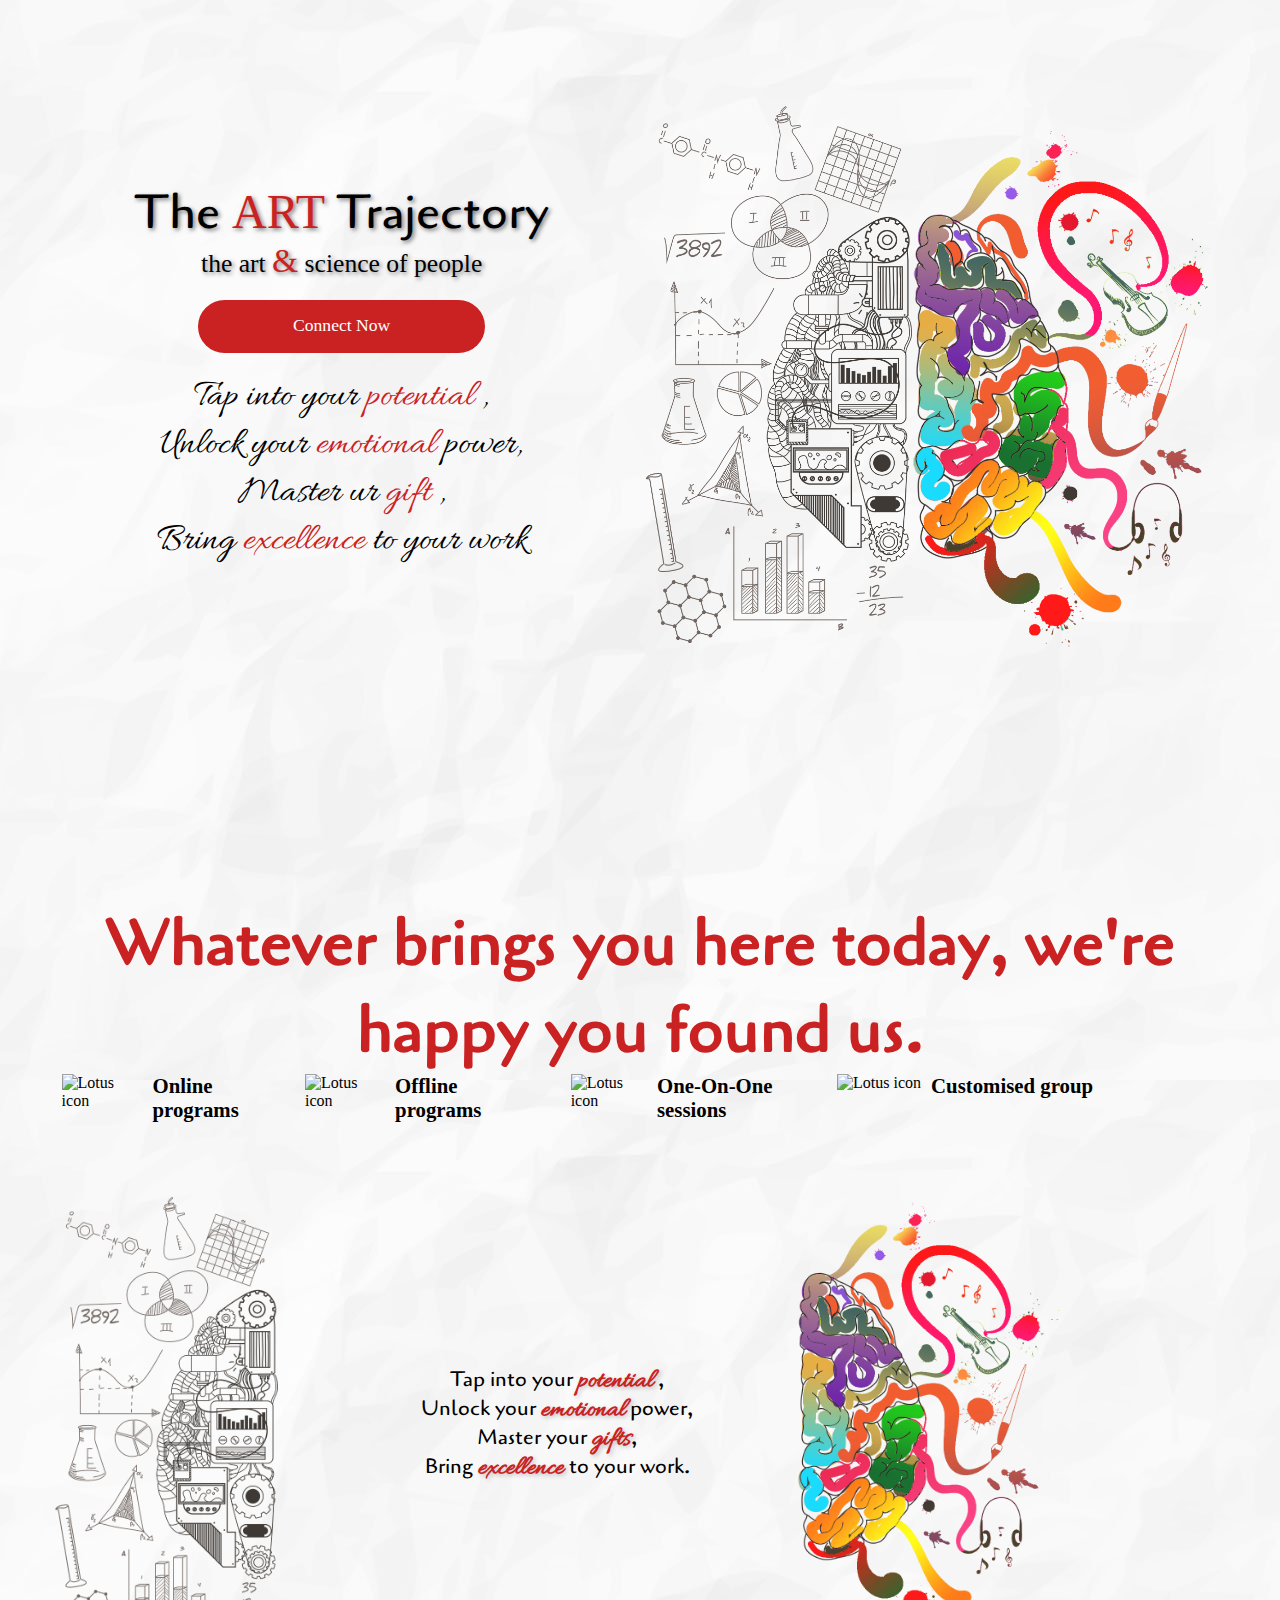
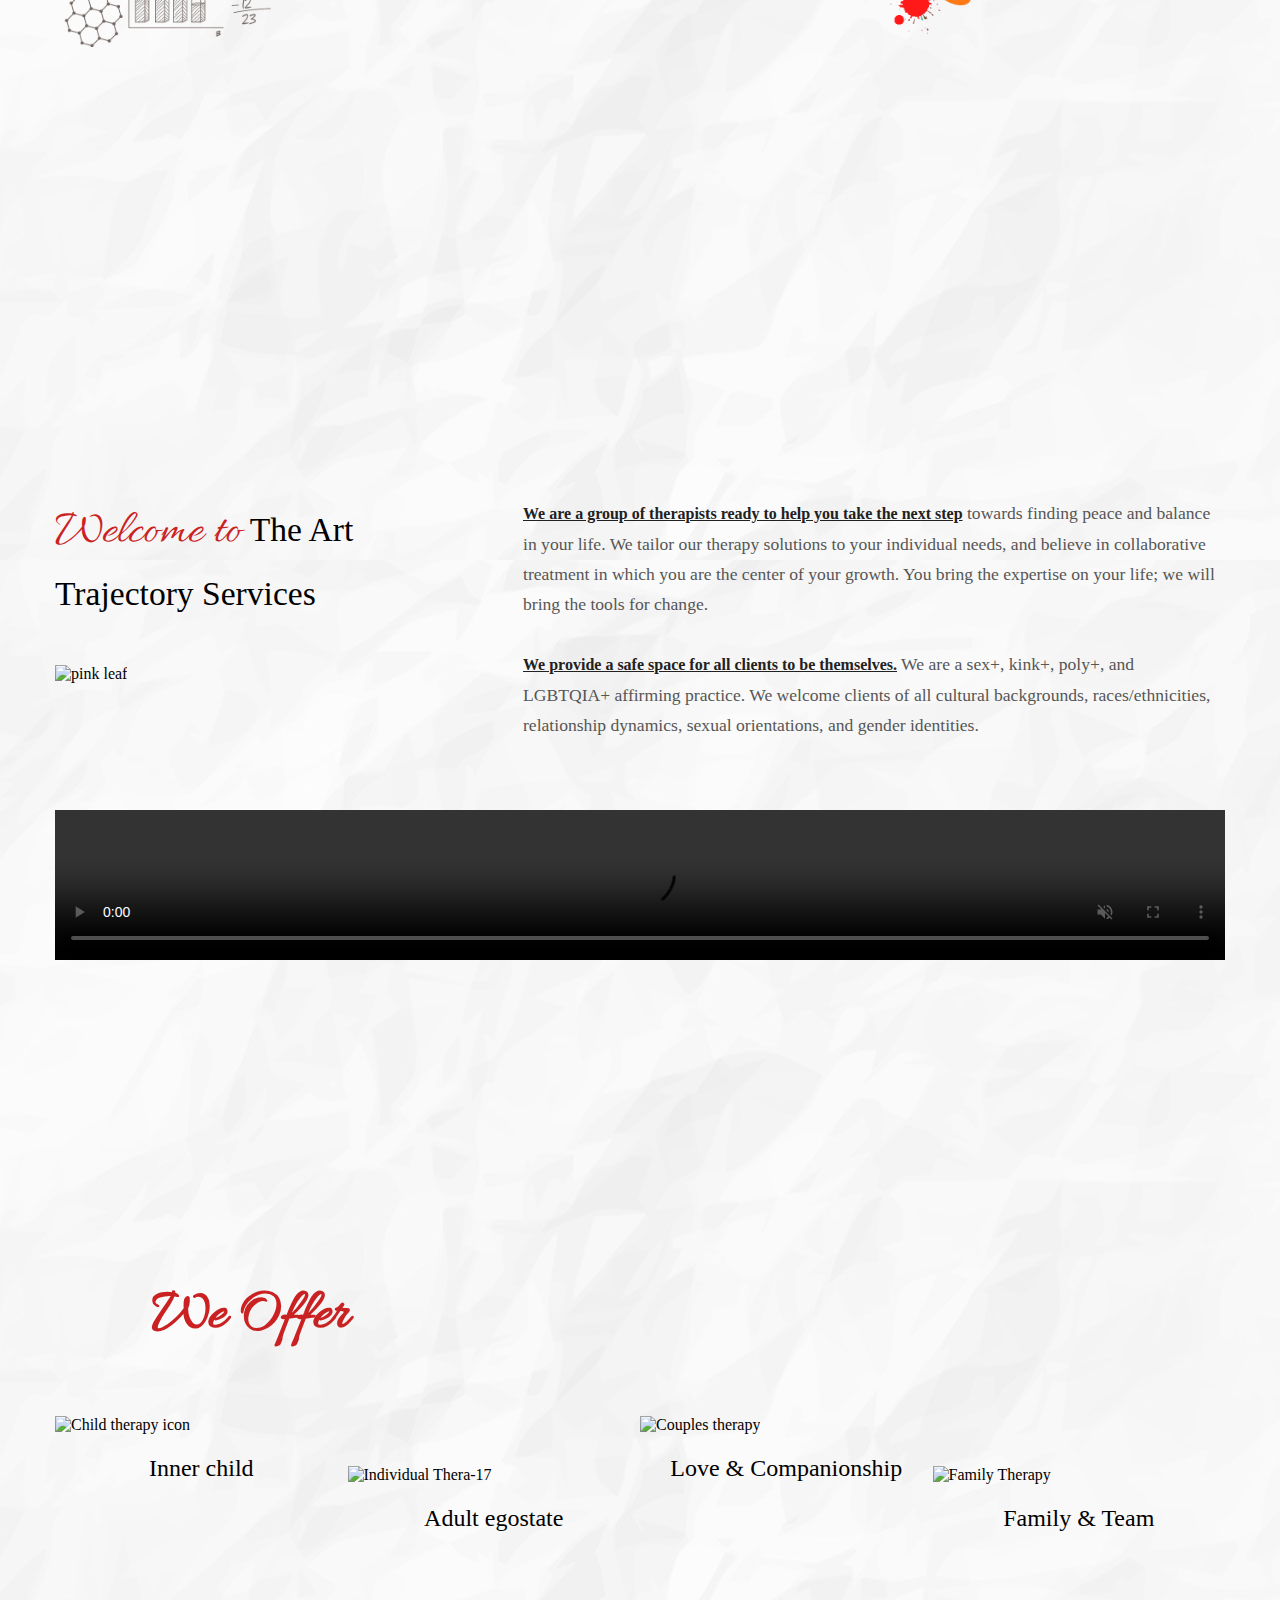
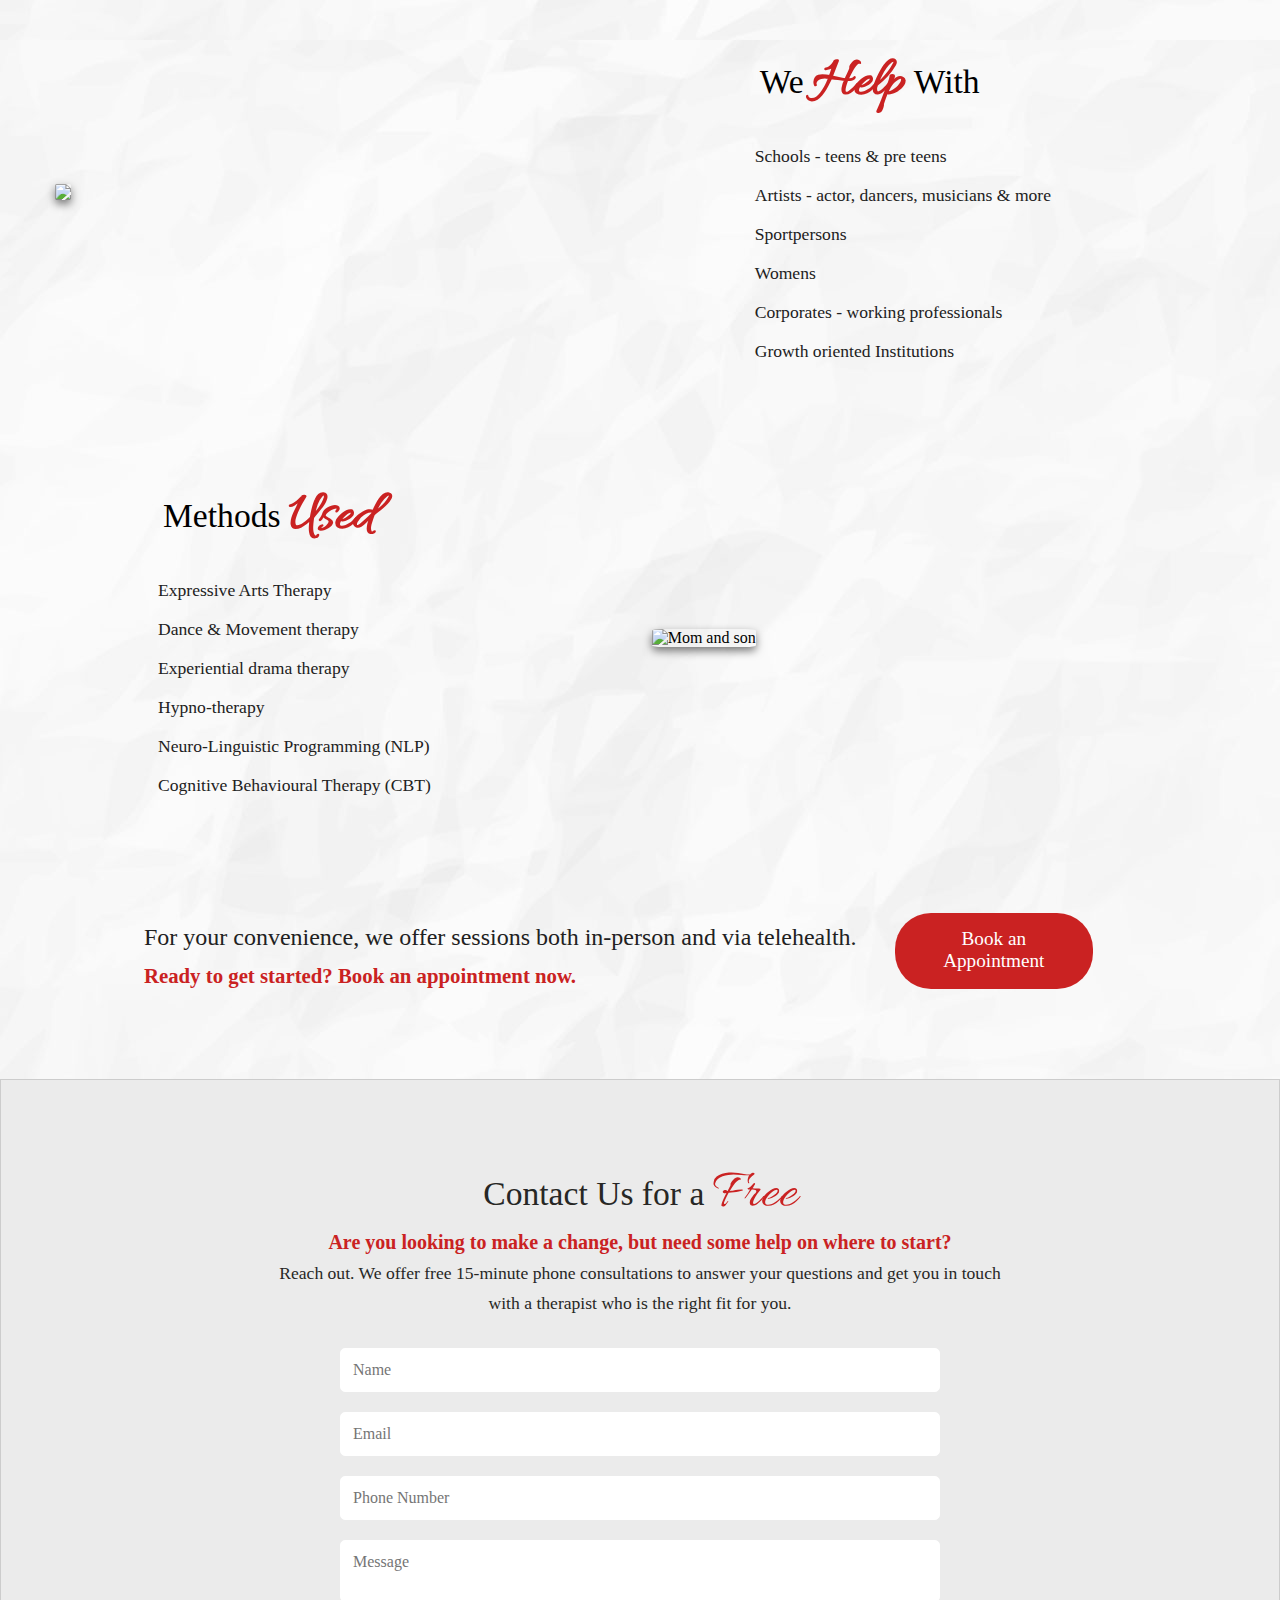
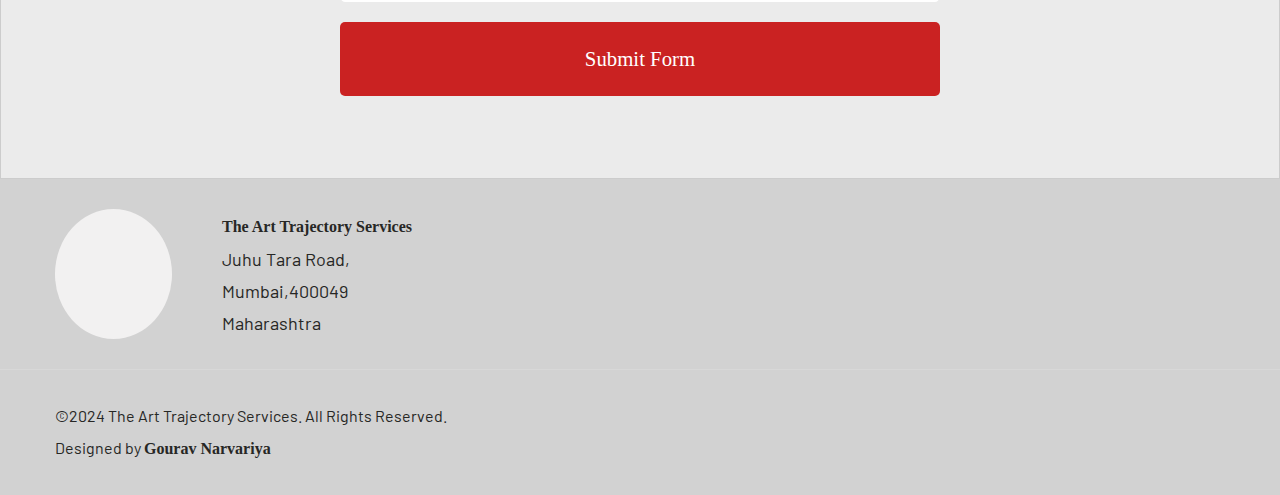
==== Index.html @ 1f8b6a81 "changes of red font in both lines" ====
<!DOCTYPE html>
<html lang="en">
<head>
    <meta charset="UTF-8">
    <meta name="viewport" content="width=device-width, initial-scale=1.0">
    <title>The ART Trajectory</title>
    <link
    rel="stylesheet"
    href="https://cdnjs.cloudflare.com/ajax/libs/animate.css/4.1.1/animate.min.css"
  />
    <link rel="preconnect" href="https://fonts.googleapis.com">
<link rel="preconnect" href="https://fonts.gstatic.com" crossorigin>
<link rel="preconnect" href="https://fonts.googleapis.com">
<link rel="preconnect" href="https://fonts.gstatic.com" crossorigin>
<link rel="stylesheet" href="https://cdnjs.cloudflare.com/ajax/libs/font-awesome/6.5.1/css/all.min.css" integrity="sha512-DTOQO9RWCH3ppGqcWaEA1BIZOC6xxalwEsw9c2QQeAIftl+Vegovlnee1c9QX4TctnWMn13TZye+giMm8e2LwA==" crossorigin="anonymous" referrerpolicy="no-referrer" />
<link href="https://fonts.googleapis.com/css2?family=Barlow:wght@100;200;300;400;500;600;700;800;900&display=swap" rel="stylesheet">
<link rel="preconnect" href="https://fonts.googleapis.com">
<link rel="preconnect" href="https://fonts.gstatic.com" crossorigin>
<link href="https://fonts.googleapis.com/css2?family=Allura&display=swap" rel="stylesheet">
<link rel="preconnect" href="https://fonts.googleapis.com">
<link rel="preconnect" href="https://fonts.gstatic.com" crossorigin>
<link href="https://fonts.googleapis.com/css2?family=Cagliostro&display=swap" rel="stylesheet">
    <link rel="stylesheet" href="style.css" />
    <link rel="stylesheet" href="responsive.css" />
</head>
<body>
    <header id="home-click" class=" panel banner-section">
        <div class="banner-image">

            <nav class="nav-section animate__animated animate__fadeInDown '4s'">
                <div class="container">
                    <img loading="lazy" src="./Images/The ART Trajectory.png" alt="logo">
                <nav>
                    <a href="#home-click">Home</a>
                    <a href="./MeetTeam.html">Meet the team</a>
                    <a href="./Faq.html">FAQ</a>
                    <a>+33423423423423</a>
                    <a class="client-portal">Client Portal</a>
                    <a href="#contact" class="book-appoinment" >Book an Appointment</a>
                </nav>
                </div>
                
                
                <div class="navbar-btn-flex">
                <div class="toggle-menu">
                    <i class="fa-solid fa-bars"></i>
                  </div>
                  <div class="show-navbar hiddenNavbar">
                    <ul class="show-navbar-ul">
                      <li><a href="#home-click">Home</a></li>
                      <li > <a href="./MeetTeam.html">Meet the team</a></li>
                      <li ><a href="./Faq.html">FAQ</a></li>
                      <li > <a>Client Portal</a>  </li>
                      <li ><a>Book an Appointment</a></li>
                      <li ><a>Contact</a></li>
                    </ul>
                  </div>
                  </div>    
            </nav>
          
            <main class="hero-section container">
                <div class="hero-flex">
                    <div  class="hero-text-div">
                        <h1 class="h1-hero">
                            The
                            <span class="text-span-8">ART </span> Trajectory
                        </h1>
                        <p class="paragraph-1">the art <span class="text-p-1">&</span> science of people </p>
                            <div class="connect-text-flex">
                                <div class="connect-div">
                                    <button class="scroll-btn" onclick="scrollToSection('section1')">Connect Now</button>
                                </div>
                                <div class="potential-div animate__animated  " >
                                    <p>Tap into your <span class="text-span-20"> potential</span> ,
                                        <br>
                                        Unlock your <span class="text-span-20"> emotional</span>  power,
                                        <br>
                                        Master ur <span class="text-span-20"> gift</span> ,
                                        <br>
                                        Bring <span class="text-span-20"> excellence</span> to your work</p>
                                </div>

                            
                            </div>
                       
                    </div>
                    <div  class="hero-img-wrapper pulse-element animate__animated animate__pulse">
                        <img loading="lazy" src="./Images/brain no bg.png" alt="Meditating Woman" class="image-19"/>
                    </div>
                    <div class="connect-text-flex-1">
                        <div class="connect-div">
                            <button class="scroll-btn" onclick="scrollToSection('section1')">Connect Now</button>
                        </div>
                        <div class="potential-div animate__animated animate__zoomIn animate__delay-1s" >
                            <h1>We help you  <span class="text-span-20"> Excel</span></h1>
                                
                                <h1> & become  <span class="text-span-20"> Limitless</span></h1>  
                                
                        </div>

                        <!-- <div class="potential-div">
                            <h1 id="dynamicHeading">
                                
                            </h1>
                        </div> -->
                    
                    </div>
                </div>
            </main>
        </div>
    </header>
    <section class="program-section container">
        <div  class="quote-text-div">
            <h1 class="h1-hero ">
                <span class="text-span-8">Whatever brings you here today, we're happy you found us.</span><br/>
                <!-- <span class="text-span-8">to your work</span> -->
                <!-- <br/> -->
            </h1>
            <!-- <p class="paragraph-quote"></p> -->
            </div>
        <div class="therapy-flex">
            <div class="therapy-flex-1">
                <div class="therapy-inner-div">
                    <img src="https://assets-global.website-files.com/62ef010408977750395b517c/62ef065f1cef285fff21a9fb_ic_bullet_lotus.svg" loading="lazy" alt="Lotus icon"/>
                    <div class="hero-bullet">Online programs</div>
                </div>
                <div class="therapy-inner-div">
                    <img src="https://assets-global.website-files.com/62ef010408977750395b517c/62ef065f1cef285fff21a9fb_ic_bullet_lotus.svg" loading="lazy" alt="Lotus icon"/>
                    <div class="hero-bullet">Offline programs</div>
                </div>
            </div>
            <div class="therapy-flex-1">
                <div class="therapy-inner-div">
                    <img src="https://assets-global.website-files.com/62ef010408977750395b517c/62ef065f1cef285fff21a9fb_ic_bullet_lotus.svg" loading="lazy" alt="Lotus icon"/>
                    <div class="hero-bullet">One-On-One sessions</div>
                </div>
                <div class="therapy-inner-div">
                    <img src="https://assets-global.website-files.com/62ef010408977750395b517c/62ef065f1cef285fff21a9fb_ic_bullet_lotus.svg" loading="lazy" alt="Lotus icon"/>
                    <div class="hero-bullet">Customised group</div>
                </div>
            </div>
                
              
            </div>
    </section>
    <section class=" panel quote-section">
        <div class="container quote-div">
       
            <div class=" left quote-image-div  animate__animated  ">
                <img loading="lazy" src="./Images/rightSide.png" alt="left side">
            </div>
            <div class="quote-container">
                <div  class="">
                    <div class="quote-text-div animate__animated animate__pulse  " >
                        <p >Tap into your <span>potential</span> ,
                            <br>
                            Unlock your <span>emotional</span>   power,
                            <br>
                            Master your <span> gifts</span>,
                            <br>
                            Bring <span>excellence</span> to your work.</p>
                    </div>
                    <!-- <p class="paragraph-quote"></p> -->
                    </div>  
                    
                </div>
            <div class="quote-image-div right animate__animated ">
                <img  loading="lazy" src="./Images/leftSide.png" alt="right side">
            </div>
         
        </div>
    </section>
    <section class="  welcome-section">
        <div class="container">
                <div class="welcome-div">
                <div  class="welcome-heading-wrapper">
                    <h2 class="heading">
                        <span class="h2-cursive">Welcome to</span>
                         The Art Trajectory Services
                    </h2>
                    <!-- <video width="100%" height="auto" controls autoplay>
                        <source src="./drive-download-20240221T132250Z-001/MVI_7196.MOV" type="video/mp4">
                        Your browser does not support the video tag.
                    </video> -->
                    <img loading="lazy" src="https://assets-global.website-files.com/62ef010408977750395b517c/62ef365c5cac0a2b2072466c_pink%20leaf.svg"  alt="pink leaf"/>
                </div>
                <div class="welcome-text-wrapper">
                    <p class="paragraph">
                        <span class="p-highlight">We are a group of therapists ready to help you take the next step</span>
                        towards finding peace and balance in your life. We tailor our therapy solutions to your individual needs, and believe in collaborative treatment in which you are the center of your growth. You bring the expertise on your life; we will bring the tools for change.
                    </p>
                    <p class="paragraph">
                        <span class="p-highlight">We provide a safe space for all clients to be themselves.</span>
                        We are a sex+, kink+, poly+, and LGBTQIA+ affirming practice. We welcome clients of all cultural backgrounds, races/ethnicities, relationship dynamics, sexual orientations, and gender identities.
                    </p>
                </div>
            </div>
            <div class="welcome-image-wrapper">
                <video width="100%" height="auto" controls autoplay playsinline muted loop>
                    <source src="./drive-download-20240221T132250Z-001/MVI_7196.MOV" type="video/mp4">
                    Your browser does not support the video tag.
                </video>
                <!-- <img loading="lazy" src="https://assets-global.website-files.com/62ef010408977750395b517c/62ef354758ad152de80dd69b_img_welcome.jpg" loading="lazy" srcset="https://assets-global.website-files.com/62ef010408977750395b517c/62ef354758ad152de80dd69b_img_welcome-p-500.jpg 500w, https://assets-global.website-files.com/62ef010408977750395b517c/62ef354758ad152de80dd69b_img_welcome-p-800.jpg 800w, https://assets-global.website-files.com/62ef010408977750395b517c/62ef354758ad152de80dd69b_img_welcome-p-1080.jpg 1080w, https://assets-global.website-files.com/62ef010408977750395b517c/62ef354758ad152de80dd69b_img_welcome.jpg 1170w" alt="Mom and baby" /> -->
                <!-- <img loading="lazy" src="https://assets-global.website-files.com/62ef010408977750395b517c/62ef61490e99ef3d1dfc9cb1_badge%202.svg" alt="Find yourself again" /> -->
            </div>
        </div>
    </section>
    <section class=" offer-section">
        <div class="container">
            <div class="offer-div">
                <h1 class="heading-2-cursive">We Offer</h1>
                <div class="services-wrapper">
                    <div class="div-block-3">
                        <img loading="lazy" src="https://assets-global.website-files.com/62ef010408977750395b517c/62ef66c3d05b793ba20572f4_child_therapy.svg" alt="Child therapy icon"/>
                        <div class="services-text">Inner child</div>
                    </div>
                    <div class="div-block-4">
                        <img loading="lazy" src="https://assets-global.website-files.com/62ef010408977750395b517c/62ef66c20897776bd95fe74c_individual_therapy.svg"  alt="Individual Thera-17"/>
                        <div class="services-text">Adult egostate</div>
                    </div>
                    <div class="div-block-3">
                        <img loading="lazy" src="https://assets-global.website-files.com/62ef010408977750395b517c/62ef66c37ed5f47293cbed51_couples_therapy.svg"  alt="Couples therapy"/>
                        <div class="services-text">Love & Companionship</div>
                    </div>
                    <div class="div-block-4">
                        <img loading="lazy" src="https://assets-global.website-files.com/62ef010408977750395b517c/62ef66c21cef28371e25fd61_family_therapy.svg"  alt="Family Therapy" />
                        <div class="services-text">Family & Team</div>
                    </div>
                </div>
            </div>
        </div>
    </section>
    <section class="help-section">
        <div class="container">
            <div class="help-and-methods-div">
                    <div class="div-help-img">
                        <img loading="lazy" src="./drive-download-20240221T132250Z-001/IMG_7189.JPG"/>
                    </div>
                    <div class="div-help">
                        <h2 class="heading services">
                            We <span class="text-span-2">Help</span>
                            With
                        </h2>
                        <ul role="list" class="list">
                            <li class="list-item help">Schools - teens & pre teens </li>
                            <li class="list-item help">Artists - actor, dancers, musicians & more
                               </li>
                                <li class="list-item help">Sportpersons</li>
                            <li class="list-item help">Womens</li>
                            <li class="list-item help">Corporates - working professionals</li>
                            <li class="list-item help">Growth oriented Institutions</li>
                            <!-- <li class="list-item help">Multi-partner relationships</li>
                            <li class="list-item help">Parenting challenges</li>
                            <li class="list-item help">Addiction</li>
                            <li class="list-item help">ADHD</li>
                            <li class="list-item help">Pre-teen/teen stage of life issues</li>
                            <li class="list-item help">And more</li> -->
                        </ul>
                    </div>
                    <div class="div-methods">
                        <h2 class="heading services two">
                            Methods <span class="text-span-2">Used</span>
                        </h2>
                        <ul role="list" class="list two">
                            <li class="list-item help">Expressive Arts Therapy</li>
                            <li class="list-item help">Dance & Movement therapy</li>
                            <li class="list-item help">Experiential drama therapy</li>
                            <li class="list-item help">
                                Hypno-therapy 
                            </li>
                            <li class="list-item help">Neuro-Linguistic Programming (NLP) </li>
                            <li class="list-item help">Cognitive Behavioural Therapy (CBT)</li>
                        </ul>
                    </div>
                    
                    <div class="div-methods-img">
                        <img loading="lazy" src="./drive-download-20240221T132250Z-001/IMG_7231.JPG" alt="Mom and son"/>
                    </div>
            </div>
        </div>
    </section>
    <section  class="appointment-section">
        <div class="container">
            <div class="appointment-div">
                    <div class="appointment-text">
                        For your convenience, we offer sessions both in-person and via telehealth. <br/>
                        <span class="text-span-3">Ready to get started? Book an appointment now.</span>
                    </div>
                    <button class="button-3 w-button">Book an Appointment</button>
            </div>
            
     </div>
    </section>
    <section id="section1"  class="contact-section section">
        <div class="container">
            <div class="contact-div">
                <div class="form-block w-form">
                    <h1 class="heading contact">
                        Contact Us for a <span class="text-span-4">Free</span>
                       
                    </h1>
                    <p class="paragraph contact">
                        <span class="text-span-5">Are you looking to make a change, but need some help on where to start? </span>
                        <br/>Reach out. We offer free 15-minute phone consultations to answer your questions and get you in touch with a therapist who is the right fit for you.
                    </p>
                    <form action="https://api.web3forms.com/submit" class="form" method="POST">
                        <input type="hidden" name="access_key" value="30b98c5e-e9e3-4208-a2da-675d9d117dff">
                        
                        <!-- Name Field -->
                        <input placeholder="Name" type="text" name="name" required>
                        
                        <!-- Email Field -->
                        <input placeholder="Email" type="email" name="email" required>
                        
                        <!-- Phone Number Field -->
                        <input placeholder="Phone Number" type="tel" name="mobile" pattern="[0-9]{10}" title="Please enter a 10-digit phone number" required>
                        
                        <!-- Message Field -->
                        <textarea placeholder="Message" name="message" required></textarea>
                        
                        <!-- Submit Button -->
                        <button type="submit">Submit Form</button>
                    </form>
                    <!-- <div class="w-form-done">
                        <div>Thank you! Your submission has been received!</div>
                    </div>
                    <div class="w-form-fail">
                        <div>Oops! Something went wrong while submitting the form.</div>
                    </div> -->
                </div>
            </div>
        </div>
    </section>
    <section class="footer-section">    
        <footer class="footer-div">
                <div class="container">
                    <div class="location-div">
                            <!-- <img loading="lazy" src="https://assets-global.website-files.com/62ef010408977750395b517c/62f0c602b7ece01863aff485_ic_location.svg" loading="lazy" alt="" class="image-18"/> -->
                           <p class="location-icon"><i class="fa-solid fa-location-dot"></i></p> 
                            <p class="paragraph-3">
                                <span class="text-span-6">
                                    The Art Trajectory Services <br/>
                                </span>
                                Juhu Tara Road, <br/>
                                Mumbai,400049<br/>Maharashtra
                            </p>
                         </div>
                </div>  
                <div class="div-block-8"></div>
                <div class="designed-div">
                    <div class="container">
                    <div class="design-inner">
                            <div class="text-block-3">
                                ©2024 The Art Trajectory Services. All Rights Reserved. <br/>
                                Designed by <span class="text-span-7">Gourav Narvariya</span>
                            </div>
                        
                        <!-- <div  class="div-block-11">
                        <h1>Instagram</h1>
                        <h2>LInkdin</h2>    
                        </div> -->
                    </div>
                    </div>
                </div>
         </footer>
    </section>
   
    </body>
    <script src="https://unpkg.com/gsap@3.9.0/dist/gsap.min.js"></script>
    <script src="https://unpkg.com/gsap@3.9.0/dist/ScrollTrigger.min.js"></script>
    <script src="https://unpkg.com/gsap@3.9.0/dist/ScrollToPlugin.min.js"></script>
    <!-- Include GSAP library -->
    <script src="custom.js"></script>
    <script>
        function scrollToSection(sectionId) {
            const section = document.getElementById(sectionId);
            if (section) {
                section.scrollIntoView({ behavior: 'smooth' });
            }
        }
    </script>
    
   
</body>
</html>
---- style.css ----
* {
  box-sizing: border-box;
  font-size: 1rem;
  font-family: 'Palatino Linotype', 'Book Antiqua', Palatino, serif;
  }

  @font-face {
    font-family: 'Papyrus';
    src: url('./papyrus/PAPYRUS.TTF') format('truetype'); /* Adjust the path and format accordingly */
    font-weight: normal;
    font-style: normal;
  }
body {
  margin: 0px;
  background-color: #ffffff;
  font-weight: normal;
  /* font-family: 'Palatino Linotype', 'Book Antiqua', Palatino, serif; */
  
}
h1,
h2,
h3,
h4,
h6,
h5 {
  margin: 0px;
  /* font-family: "Borwal"; */
  font-weight: 600;
}
p {
  margin: 0px;
}
img {
  max-width: 100%;
}

ul {
  list-style: none;
  margin: 0px;
  padding: 0px;
}
a {
  text-decoration: none;
  color: #000;
}

input,
textarea {
  width: 100%;
  border: 1px solid #ffffff;
  background: #ffffff;
  border-radius: 5px;
  padding: 12px 12px;
  resize: none;
}
button {
  display: block;
  width: 100%;
  padding: 0px 10px;
  color: #000;
  background-color: #ededed;
  border: 1px solid #000;
}

.container {
  max-width: 1170px;
  margin: 0 auto;
}

:root {
  --text-color : #ca2222;
  /* --text-color:  #DF7182; */
  /* --secondary-color: #818b77; */
  --secondary-color : #f1c5c5;
  --background-color : #f2f1f1;
  --light-color : #db3e3e;
  --ivory: #f5f2ed;
  --light-sec: #929c88;
  --dark: #212121;
  --dim-grey: #565656;
  --white: white;
  --pale-violet-red: #df7182;
  --misty-blush: #f6cec7;
  --font-italic : "Allura"
}

body {
  /* background-color: var(--ivory);
   */
   background-image: url(./Images/bgPattern.jpg);
   position: relative;
  z-index: 1000;
  background-repeat: repeat;
}


/* banner-section banner-section banner-section banner-section banner-section */

.banner-image {
  min-height: 800px;
  /* background-image: url("https://assets-global.website-files.com/62ef010408977750395b517c/62ef065fd64065e1a0b85d3f_bg_hero_floatingshape.svg"), 
  url("https://assets-global.website-files.com/62ef010408977750395b517c/62ef065fcaeb353555e1add0_bg_hero_cta.svg"),
   url("https://assets-global.website-files.com/62ef010408977750395b517c/62ef2aec5cac0a2fcd71c7af_bg_hero_cornerblock.svg"), 
   url("https://assets-global.website-files.com/62ef010408977750395b517c/62ef071b08977713f15b964f_bg_hero_beigeblock.svg");
   background-position: 100% 0, 50% 100%, 0 100%, 100% 100%; */
   background-repeat: no-repeat, no-repeat, no-repeat, no-repeat;
   background-size: auto, auto, auto 200px, auto;
   display: block;
}

.nav-section {
  display: none;
  padding: 25px 0px;
  background-color: #EBEBEB;
  position: fixed;
  width: 100%;
  z-index: 100;
  top: 0px;
}

.nav-section div {
  display: flex;
  align-items: center;
  justify-content: space-between;
}
.navbar-btn-flex {
  visibility: hidden;
}

.nav-flex-1 {
  display: block;
}

.nav-section img {
  width: 20%;
}

.logo-a img {
  width: 70%;
}

.nav-section nav a {
  padding: 15px 20px;
  font-weight: 500;
}

.client-portal {
  border: 3px solid var(--text-color);
  border-radius: 40px;
  padding: 15px 30px;
  margin-right: 20px;
}

.book-appoinment {
  background-color: var(--text-color);
  color: white;
  border-radius: 40px;
}

.book-appoinment:hover {
  background-color: #ee435c;
  color: white !important;
}

.nav-section nav a:hover {
  color: var(--text-color);
}

.hero-flex {
  display: flex;
  gap: 10px;
  margin-top: 100px;
}

.hero-text-div {
  flex: 0 0 49%;
  display: flex;
  flex-direction: column;
  align-items: center;
}
  
.hero-img-wrapper {
  flex: 0 0 49%;
}

.hero-img-wrapper img {
  /* border-radius: 50%; */
}

.hero-text-div h1 {
  margin-top: 80px;
  /* margin-bottom: 6px; */
  font-size: 3rem;
  font-weight: 100;
  line-height: 4rem;
  font-family: "Cagliostro", sans-serif;
  text-shadow: 2px 2px 4px rgba(0, 0, 0, 0.5);
}


.hero-text-div h1 span {
  color: var(--text-color);
  font-size: 3rem;

}

.paragraph-1 {
  margin-top: 0;
  margin-bottom: 20px;
  font-size: 1.6rem;
  line-height: 2rem;
  font-family: "Papyrus";
  text-shadow: 2px 2px 4px rgba(0, 0, 0, 0.5);
}

.connect-div {
  width: 50%;
}

.connect-text-flex {
  display: flex;
  flex-direction: column;
  width: 100%;
  align-items: center;
}

.connect-text-flex-1 {
  display: none;
  flex-direction: column;
  width: 100%;
  align-items: center;
}

.therapy-flex {
  display: flex;
  gap: 15px;
  width: 100%;
  flex-wrap: wrap;
}

.therapy-inner-div {
  flex: 0 0 48%;
  display: flex;
  gap: 10px;
}

.hero-bullet {
  font-weight: 600;
  font-size: 1.3rem;
}

.hero-text-div button {
  background-color: var(--text-color);
  color: white;
  border-radius: 50px;
  /* margin-top: 35px; */
  padding: 15px 50px 17px;
  font-size: 1.1rem;
  font-weight: 500;
  transition: background-color .7s;
  border: none;
  width: 100%;
}

.hero-text-div button a {
  color: white;
  font-size: 1.1rem;
}

.potential-div {
  margin-top: 20px;
}

/* .potential-div p {
  font-size: 1.7rem;
  font-family: 'Cagliostro';
  text-align: center;
  margin-bottom: 20px;
} */

.potential-div p {
  font-size: 2.4rem;
  font-family: 'Allura';
  text-align: center;
  margin-bottom: 20px;
  font-weight: 500;
}

.text-span-20 {
  font-size: 2.4rem;
  font-family: 'Allura';
  text-align: center;
  margin-bottom: 20px;
  font-weight: 500;
  color: var(--text-color);

}

/* quote-section quote-section quote-section quote-section quote-section */

.quote-section {
  /* background-color: var(--background-color); */
  /* background-image: url("https://assets-global.website-files.com/62ef010408977750395b517c/62ef065f5cac0aabc1703949_bg_quote_shape.svg"); */
  background-position: 100% 100%;
  background-size: auto;
  background-repeat: no-repeat;
  height: 100vh;
}

.quote-div {
  padding: 75px 0px;
  display: flex;
  /* flex-direction: column; */
  align-items: center;
  width: 100%;
}

.quote {
  color: var(--text-color);
  text-align: center;
  padding-bottom: 36px;
  font-family: Barlow Condensed, sans-serif;
  font-size: 2.3rem;
  line-height: 52px;
}

.quote-name {
  color: var(--misty-blush);
  margin-top: 26px;
  font-family: "Allura";
  font-size: 3rem;
}

.quote-container {
  padding: 0px 15px;
  display: flex;
  flex-direction: column;
  align-items: center;
}

.quote-text-div {
text-align: center;
}

.quote-text-div h1 span {
color: var(--text-color);
font-size: 4rem;
font-family: 'Cagliostro';
}

.quote-text-span em {
  color: var(--misty-blush);
  text-decoration: underline;
  font-size: 2.3rem;
  padding-right: 10px;
}


p.paragraph-quote {
font-size: 1.4rem;
text-align: center;
margin-top: 20px;
}
.quote-image-div {
flex: 0 0 30%;
}

.quote-image-div img {
height: 450px;
}

/* welcome-section welcome-section welcome-section welcome-section welcome-section */

.welcome-section {
  background-image:  url("https://assets-global.website-files.com/62ef010408977750395b517c/62ef613ecaeb353457e52c4b_beige%20bubble.svg"),
  url("https://assets-global.website-files.com/62ef010408977750395b517c/62ef381c3d1ceae7951b1812_bg_beigeblock.svg")
 ;
  background-position: 100% 100%, 0 0;
  background-repeat: no-repeat, no-repeat;
  background-size: auto, auto;
  display: block;
  min-height: 800px;
}

.welcome-div {
  max-width: 1170px;
  margin-top: 0;
  padding-top: 76px;
  display: flex;
  position: relative;
  justify-content: space-between;
}

.welcome-heading-wrapper {
  width: 38%;
}

.heading {
  max-width: 400px;
  font-size: 2.1rem;
  font-weight: 500;
  line-height: 4rem;
}

.h2-cursive {
  color: var(--text-color);
  font-family: "Allura";
  font-size: 48px;
  line-height: 24px;
}

.welcome-heading-wrapper img {
  position: relative;
  top: 39px;
  width: 50%;
}

.welcome-text-wrapper {
  width:60%;
}

.paragraph {
  color: var(--dim-grey);
  margin-top: 0;
  margin-bottom: 30px;
  font-size: 1.1rem;
  line-height: 30px;
  /* padding-left: 35px; */
}

.text-p-1 {
color: var(--text-color);
font-size: 2.1rem;
}

.p-highlight {
  color: var(--dark);
  font-weight: 600;
  text-decoration: underline;
}

.welcome-image-wrapper {
  max-width: 1170px;
  margin-top: 40px;
}

.welcome-image-wrapper img+img {
  position: relative;
  top: -345px;
  bottom: 0;
  left: 1124px;
  right: 0;
}

/* offer-section offer-section offer-section offer-section offer-section */

.offer-div {
  background-image: url("https://assets-global.website-files.com/62ef010408977750395b517c/62ef6bb31cef28105a2640b9_pink%20bubble.svg");
  background-position: 100%;
  background-repeat: no-repeat;
  background-size: auto;
  flex-wrap: wrap;
  margin-bottom: 16px;
  padding-bottom: 35px;
}

.heading-2-cursive {
  max-width: 200px;
  color: var(--text-color);
  margin-top: 58px;
  font-family: "Allura";
  font-size: 3.6rem;
  position: relative;
  left: 97px;
}

.services-wrapper {
  margin-top: 64px;
  display: flex;
  justify-content: space-evenly;

}

.services-text {
  text-align: center;
  margin-top: 21px;
  font-size: 1.5rem;
  font-weight: 500;
}

.div-block-3 {
flex: 0 0 25%;
}

.div-block-4 {
flex: 0 0 25%;

  position: relative;
  top: 50px;
}

/* help-section help-section help-section help-section help-section help-section */

.help-section {
  margin-top: 100px;
}

.help-and-methods-div {
  margin-bottom: 29px;
  display: flex;
  gap: 2%;
  flex-wrap: wrap;
  align-items: center;
}
.help-and-methods-div div {
  flex : 0 0 49%;
}

.div-help-img img {
border-radius: 10%;
box-shadow: 0 4px 8px rgba(0, 0, 0, 0.5); 
}

.div-methods-img img {
margin-top: 100px;
border-radius: 10%;
box-shadow: 0 4px 8px rgba(0, 0, 0, 0.5); 
}

.heading.services.two {
  margin-top: 80px;
}

.heading.services {
  position: relative;
  top: 33px;
  left: 108px;
}


.text-span-2 {
  color: var(--text-color);
  font-family: "Allura";
  font-size: 3.5rem;
  font-weight: 600;
}

.list {
  max-width: 400px;
  margin-top: 55px;
  position: relative;
  left: 78px;
}

.list-item.help {
  max-width: 450px;
  color: var(--dark);
  background-image: url("https://assets-global.website-files.com/62ef010408977750395b517c/62ef065f1cef285fff21a9fb_ic_bullet_lotus.svg");
  background-position: 0%;
  background-repeat: no-repeat;
  background-size: auto;
  padding-top: 9px;
  padding-bottom: 9px;
  font-size: 1.1rem;
  list-style-type: none;
  padding-left: 25px;
}

/* appointment-section appointment-section appointment-section appointment-section */

.appointment-section {
  max-height: 245px;
  min-height: 245px;
  /* background-color: #fcfbf9; */
  background-image: url("https://assets-global.website-files.com/62ef010408977750395b517c/62ef75eb7ed5f463a1cc93fc_bg_cta_line.png"), url("https://assets-global.website-files.com/62ef010408977750395b517c/62ef75cb043a3627e6f882e5_bg_cta_flower.png");
  background-position: 100% 100%, 0 0;
  background-repeat: no-repeat, no-repeat;
  background-size: contain, auto;
  background-attachment: scroll, scroll;
  display: flex;
  flex-direction: column;
  justify-content: center;
}

.appointment-div{
  display: flex;
  align-items: center;
}

.appointment-div button{
  border: none;
  width: 20%;
  background-color: var(--text-color);
  color: white;
  border-radius: 36px;
  order: 1;
  align-self: flex-end;
  margin-bottom: 12px;
  margin-left: 38px;
  padding: 15px 36px 17px;
  font-size: 1.2rem;
  font-weight: 500;
  position: relative;
}

.appointment-text {
  color: var(--dark);
  align-self: center;
  margin-top: 0;
  font-size: 1.5rem;
  line-height: 38px;
}

.text-span-3 {
  color: var(--text-color);
  font-size: 1.3rem;
  font-weight: 600;
}

/* contact - section contact - section contact - section contact - section */

.contact-section {
  min-height: 700px;
  /* background-color: var(--light-sec);
  color: white; */
  background-color: #EBEBEB;
  color: #272725;
  /* background-image: url("https://assets-global.website-files.com/62ef010408977750395b517c/62f0bdf85cac0a4c5d877c67_footer_bg_bottomright.png"), url("https://assets-global.website-files.com/62ef010408977750395b517c/62f0bdf760843fc17d4f4c4e_footer_bg_topleft.png"); */
  background-position: 100% 100%, 0 0;
  background-repeat: no-repeat, no-repeat;
  background-size: auto, auto;
  display: flex;
  flex-direction: column;
  justify-content: center;
}

.form-block {
  flex-direction: column;
  align-items: center;
  display: flex;
}

.text-span-4 {
  color: var(--text-color);
  font-family: "Allura";
  font-size: 3.5rem;
}  

.paragraph.contact {
  max-width: 750px;
  /* color: white; */
  color: #272725;
  text-align: center;
}

.text-span-5 {
  color: var(--text-color);
  font-size: 20px;
  font-weight: 600;
}

.form {
  max-width: 750px;
  min-width: 600px;
  flex-flow: column;
  align-items: stretch;
  display: flex;
  gap: 20px;
}

.form button {
  width: 100%;
  border: none;
  background: var(--text-color);
  color: white;
  border-radius: 5px;
  padding: 25px 12px;
  resize: none;
  font-size: 1.3rem;

}

/* .section-footer .section-footer .section-footer .section-footer .section-footer */

.footer-section {
  outline-offset: 0px;
  /* background-color: #747a6e; */
  background-color: #D2D2D2;
  outline: 3px #333;
}

.location-div {
  display: flex;
  gap: 20px;
  padding: 30px 0px;
}

.location-icon {
  background: var(--background-color);
  border-radius: 50%;
  width: 10%;
  display: flex;
  align-items: center;
  justify-content: center;
}

.location-icon i {
font-size: 2rem;
color: var(--text-color);
}

.grid-7 {
  min-height: 200px;
  grid-column-gap: 0px;
  outline-offset: 0px;
  mix-blend-mode: normal;
  outline: 3px #333;
  grid-template-rows: auto;
}

.div-block-7 {
  max-height: 200px;
  display: flex;
}

.paragraph-3 {
  /* color: var(--white); */
  color: #272725;

  align-self: center;
  margin-left: 30px;
  font-family: Barlow, sans-serif;
  font-size: 18px;
  line-height: 32px;
}

.text-span-6 {
  /* color: var(--misty-blush); */
  color: #272725;
  font-weight: 600;
}

.div-block-8 {
  min-height: 1px;
  border-top: 1px solid rgba(255, 255, 255, .15);
  flex-flow: row;
  justify-content: center;
  align-items: center;
  display: flex;
}

.designed-div {
  padding-top: 30px;
  padding-bottom: 30px;
}

.design-inner {
  display: flex;
  justify-content: space-between;
}

.text-block-3 {
  /* color: var(--white); */
  color: #272725;
  font-family: Barlow, sans-serif;
  font-size: 16px;
  line-height: 32px;
}

.text-span-7 {
  /* color: var(--misty-blush); */
  color: #272725;
  font-weight: 600;
}

.button-6 {
  max-height: 50px;
  max-width: 50px;
  min-height: 50px;
  min-width: 50px;
  color: rgba(51, 51, 51, 0);
  background-color: rgba(234, 132, 148, 0);
  background-image: url(https://assets-global.website-files.com/62ef010…/62f1d73…_social_ic_fb.svg);
  background-position: 50%;
  background-repeat: no-repeat;
  background-size: cover;
  flex-flow: column;
  align-content: flex-end;
  justify-content: space-between;
  align-items: flex-end;
  margin-left: 18px;
  display: flex;
}

.toggle-menu {
  display: none;
}

/* .hiddenNavbar {
  display: none;
} */
.hiddenNavbar {
  position: absolute;
  left: -100%;
  width: 100%;
  background-color: var(--secondary-color);
  transition: left 1.3s ease-in-out;
}


/* team-div team-div team-div team-div team-div team-div team-div */

.team-div {
  margin-top: 100px;
}

.h1-team {
  color: var(--dark);
  text-align: center;
  margin-bottom: 70px;
  font-size: 4rem;
  font-weight: 400;
}

.text-span-10 {
  color: var(--sage);
  font-family: "Allura";
  font-size: 5rem;
  color: var(--secondary-color);

}

.team-member {
  display: flex;
  justify-content: space-around;
  padding-bottom: 100px;
}

.team-member-wrapper {
  display: flex;
  flex-direction: column;
  gap: 20px;
}

.team-member-text {
  color: var(--dark);
  text-align: center;
  font-size: 2rem;
  font-weight: 600;
  display: flex;
  flex-direction: column;
  gap: 10px;
}

.text-span-11 {
  color: var(--dim-grey);
  font-size: 16px;
  font-style: italic;
  font-weight: 400;
  line-height: 30px;
}

.text-span-12 {
  color: var(--secondary-color);
  font-size: 14px;
  line-height: 30px;
}

.text-span-13 {
  color: var(--dim-grey);
  background-image: url("https://assets-global.website-files.com/62ef010408977750395b517c/62f361c50d180f689e1158c3_team_ic_location.svg");
  background-position: 20% 50%;
  background-repeat: no-repeat;
  background-size: auto;
  font-size: 16px;
  font-weight: 400;
  line-height: 30px;
 text-align: center;
}

.text-span-13 span {
  margin-left: 15px;
  font-size: 16px;
  font-weight: 400;
  line-height: 30px;


}
.text-team-link {
  outline-offset: 0px;
  color: var(--text-color);
  padding-top: 0;
  font-size: 2.5rem;
  font-family: "Allura";

}



/*  Style for the accordion FAQ Style for the accordion faq Style for the accordion FAQ */


.accordion-section {
  border-top: 1px solid #ccc;
  padding: 10px 0px;
  overflow: hidden;
}

.accordion-header {
  padding: 10px;
  cursor: pointer;
  display: flex;
  justify-content: space-between;
  align-items: center;
  white-space: normal;
  line-height: 28px;
  font-size: 1.4rem;
}

.accordion-content {
  max-height: 0;
  overflow: hidden;
  padding: 0 10px;
  color: var(--dim-grey);
  margin-top: 0;
  font-size: 1.1rem;
  line-height: 30px;
  transition: max-height 0.3s ease, padding 0.3s ease;

}

.accordion-section.open .accordion-content {
  max-height: 1000px; /* Adjust based on your content height */
  max-height: 1000px; /* Adjust based on your content height */
  padding: 10px;
}

.accordion-section.open .accordion-header {
   /* Adjust background color when open */

}

.caret {
  transition: transform 0.3s ease;
  color: var(--secondary-color);
  font-size: 1.6rem;
}

.accordion-section.open .caret {
  transform: rotate(180deg);
}

.accordion-flex {
  display: flex;
  justify-content: space-between;
  padding-top: 100px;
}

.accordion {
  flex: 0 0 48%;
}

.accored-image-div {
  flex: 0 0 48%;
}

/* member 1  member 1   member 1   member 1   member 1   member 1 member 1  */

.color-sec {
  color: var(--secondary-color);
 
}

.member-div-flex {
  display: flex;
  padding: 100px 0px;
}

.member-image-div {
  flex: 0 0 49%;
}

.member-data-div h1 {
  color: var(--sage);
  letter-spacing: 2px;
  margin-top: 0;
  margin-bottom: 30px;
  font-size: 5rem;
  font-family: "Allura";
  color: var(--secondary-color);
}

.member-1-text-add {
align-items: flex-start;
  
}

.member-data-div p {
  color: var(--dim-grey);
  margin-top: 0;
  margin-bottom: 30px;
  font-size: 1.3rem;
  line-height: 30px;
}

.text-span-13-edit {
  background-position: 0 50%;
}

.slider {
overflow: hidden;
white-space: nowrap;
color: black;
font-size: 24px; /* Adjust the font size as needed */
text-align: center;
display: flex;
animation: slide 10s linear infinite;
}

.therapy-inner-div {
/* margin-right: 20px; Adjust the spacing between slides */
transition: opacity 1s ease-in-out;
}

.therapy-inner-div h1 img {
width: 10%;
}










.section {
  flex: 1;
  display: flex;
  align-items: center;
  justify-content: center;
  border: 1px solid #ccc;
  scroll-snap-align: start;
}








.therapy-flex-1 {
  display: flex;
  justify-content: space-evenly;
  align-items: baseline;
}

.impact-points{
  opacity: 0;
  /* transition: opacity 1s ease-in-out; */
  font-size: 2.4rem;
  font-family: 'Allura';
  text-align: center;
  margin-bottom: 20px;
  font-weight: 500;
}

/* .pulse-element {
  animation: pulseAnimation 2s infinite;
} */

@keyframes pulseAnimation {
  0% {
      transform: scale(.9);
  }
  50% {
      transform: scale(1);
  }
  100% {
      transform: scale(.9);
  }
}

/* .margin-top-100 {
  margin-top: 110px;
} */



.potential-div h1 {
  opacity: 0;
  /* transition: opacity 1s ease-in-out; */
  font-size: 2.4rem;
  font-family: 'Allura';
  text-align: center;
  margin-bottom: 20px;
  font-weight: 500;
  line-height: 2rem;
  /* text-shadow: 2px 2px 4px rgba(0, 0, 0, 0.2); */
}




.quote-text-div p {
  font-size: 1.3rem;
    font-family: 'Cagliostro';
    text-align: center;
    line-height: 1.7rem;

}

.quote-text-div p span {
  font-size: 1.7rem;
    font-family: 'Allura';
    text-align: center;
    margin-bottom: 20px;
    font-weight: bolder;
    color: var(--text-color);
    text-shadow: 2px 2px 4px rgba(0, 0, 0, 0.2);

}
---- responsive.css ----
@media (max-width: 600px) { 
    
    .container {
        padding: 0px 20px;
    }
    .banner-image {
        background-image: none;
    }
    .nav-section img {
        width: 60%;
    }
    .toggle-menu {
        width: 100%;
        display: block;
      }
      .toggle-menu i {
        width: 100%;
        color: #ededed;
        font-size: 1rem;
      }

      .hiddenNavbar {
        position: absolute;
        left: -100%;
        width: 100%;
        /* background-color: var(--secondary-color); */
        background-color: #EBEBEB;
        transition: left 0.3s ease-in-out;
      }
      .navbar-btn-flex {
        margin-right: 10px;
        padding: 2.5vw;
        background-color: var(--text-color);
        border-radius: 35px;
      }
    
      .show-navbar-ul li:hover {
        color: var(--text-color); }
    
        .show-navbar-ul li:hover {
            background: var(--text-color);
            color: white;
        }

      .show-navbar-ul li {
        padding: 15px 20px;
        color: white;
      }
      ul.show-navbar-ul {
        text-align: center;
        padding: 10px 0px;
        width: 100%;
    }

    ul.show-navbar-ul li a {
        /* color: #ededed; */
        color: #272725;
        
    }

      .changeColor {
        /* background-color: var(--secondary-color); */
        /* background-color: #EBEBEB; */
        background-color: #D2D2D2;

      }
       .showNavbar {
        left: 0;  
        top: 60px;

    } 
    
      .navbar-flex {
        justify-content: space-around;
        gap: 20px;
    }
    nav {
        display: none;
    }


.hero-flex {
    margin-top: 0px;
    gap: 0px;
}
.hero-text-div {
    justify-content: center;
}
.hero-text-div h1 {
    font-size: 2rem;
    margin-top: 0px; 
    line-height: 2rem;
}
    .hero-text-div h1 span {
        font-size: 2rem;
        font-family: "Cagliostro", sans-serif;
    }
    .paragraph-1 {
        font-size: 1.1rem;
        line-height: 2rem;
        margin-bottom: 0px;
    }
    .containerrr p {
        font-size: 1rem;
    }
    .containerrr p span.typed-text {
        font-size: 2.4rem;
        line-height: 2rem;
    }
    .banner-image {
        min-height: 100vh;}
    .text-p-1 {
        font-size: 1.1rem;
    }
    .connect-div {
        width: 62%;
    }.connect-text-flex {
        flex-direction: column-reverse;
    }

/* .therapy-inner-div {
    flex: 0 0 46%;
    display: flex;
    gap: 10px;
} */
.therapy-inner-div {
    flex: 0 0 48%;
    display: flex;
    gap: 10px;
    margin-right: 0px;
    align-items: baseline;
}

.hero-bullet {
    font-weight: 300;
    font-size: .9rem;
}
.therapy-inner-div img {

}
.therapy-flex {
    width: 100%;
    display: flex;
    flex-direction: column;
    justify-content: space-evenly;
    height: 90%;
    gap: 0px;
}

    .hero-text-div button {
        width: 100%;
    }
    .quote {
        font-size: .9rem;
        line-height: 35px;
        padding-bottom: 15px;
    }
    .quote-text-span em {
        font-size: 1rem;
    }
    .quote-name {
        margin-top: 15px;
        font-size: 2rem;
    }
    .welcome-section { 
        background-image: none;
    min-height: 750px;
    }

        .welcome-div {
            flex-direction: column;
            padding-top: 40px;
            gap: 30px;
        }
        .welcome-heading-wrapper {
            width: 100%;
        }
        .heading {
            font-size: 2rem;
            line-height: 3rem;
        }
        .welcome-heading-wrapper img {
            display: none;
        }
        .paragraph {
            font-size: 1rem;
            line-height: 30px;
            margin-bottom: 20px;
        }
        .welcome-image-wrapper {
            margin-top: 20px;
        }
        .welcome-image-wrapper img+img {
            display: none;
        }
        .services-text {
            font-size: .9rem;
        }
        .help-section {
            margin-top: 70px;
        }
        .heading.services {
            left: 0px;
        }
        .list {
            left: 0px;
        }

.heading.services.two {
    margin-top: 0px;
}
.appointment-div {
    flex-direction: column;
    gap: 20px;
}
.appointment-section {
    max-height: 345px;
    background-image: url("https://assets-global.website-files.com/62ef010408977750395b517c/62ef75cb043a3627e6f882e5_bg_cta_flower.png");
    background-position: 0 0;
    padding: 30px 0px;
}
.appointment-text {
    text-align: center;
    font-size: 1.2rem;
}

.text-span-3 {
    font-size: 1.2rem;
}
.appointment-div button {
    border: none;
    width: 100%;}

    .contact-section {
        background-image: none;
        min-height: 600px;
        padding: 20px 0px;
    }
    .text-span-4 {
        font-size: 3rem;
    }
    .form {
        min-width: 100%;
        gap: 20px;
    }
    .location-div {
        padding: 20px 0px;
    }
    .paragraph-3 {
        font-size: 1rem;
        line-height: 25px;
    }
    .text-block-3 {
        text-align: center;
    }
    .hero-flex {
        flex-direction: column;
    padding-bottom: 0px;
    height: 100vh;
    align-items: center;
    }
    .therapy-flex-1 {
        display: flex;
        justify-content: space-between;
        align-items: baseline;
    }


    .quote-div {
        width: 100%;
        flex-direction: column;
        padding: 0px 0px;
        height: 100%;
        justify-content: flex-end;
    }
.quote-image-div img {
    height: 100%;
}
        
.help-and-methods-div { 
    flex-direction: column;
}
.welcome-text-wrapper {
    width: 100%;
}
.accordion-flex {
    flex-direction: column;
}
.team-member {
    flex-direction: column;
    gap: 30px;
} 
.member-div-flex {
    flex-direction: column;
    gap: 10px;
}
.location-icon {
    width: 100px;
    height: 100px;
}
.navbar-btn-flex {
    visibility: visible;
}

.quote-text-div {
    margin: 15px 0px;
    text-align: left;
}
.div-methods-img img {
    margin-top: 30px;
}
.nav-flex-1 {
    display: flex;
}
.form button {
    padding: 20px 12px;
    margin-bottom: 20px;
}
.quote-text-div h1 span {
    font-size: .9rem;
    line-height: 1.4rem;
    font-family: "papyrus";
    color: var(--dark);
}

h1.h1-hero {
    margin-bottom: 10px;
}
.nav-section {
    padding: 15px 0px;
}
.connect-text-flex {
    display: none;
  }
  .connect-text-flex-1 {
    display: flex;
    flex: 0 0 26%;
    flex-direction: column-reverse;
    justify-content: flex-start;
    height: 26%;

  } 
  .hero-text-div {
    flex: 0 1 15%;
    height: 15%;
}

.hero-img-wrapper {
    flex: 0 0 0%;
    /* height: 49%; */
    width: 100%;

}
.potential-div p {
    font-size: 1.3rem;
}
.scroll-btn {
    background-color: var(--text-color);
    color: white;
    border-radius: 50px;
    /* margin-top: 35px; */
    padding: 15px 50px 17px;
    font-size: 1.1rem;
    font-weight: 500;
    transition: background-color .7s;
    border: none;
    width: 100%;
}
/* .hero-img-wrapper img {
    height: 100%;
} */
.hero-img-wrapper img {
    height: 100%;
    object-fit: fill;
    width: 100%;
}
.quote-image-div {
    height: 39%;
}
.quote-container {
    height: 18%;
    justify-content: space-around;
}
p.paragraph-quote {
    margin: 0 auto;
    width: 70%;
    font-size: 1.3rem;

}
.text-span-20 {
    font-size: 2rem;
    font-family: 'Allura';
    text-align: center;
    margin-bottom: 20px;
    font-weight: bolder;
    color: var(--text-color);
    text-shadow: 2px 2px 4px rgba(0, 0, 0, 0.2);
}
.red-text {
    color: red;
  }
  body::-webkit-scrollbar {
    display: none;
  }
  .potential-div h1 {
    opacity: 1;
    /* transition: opacity 1s ease-in-out; */
    font-size: 1.6rem;
    font-family: 'Cagliostro';
    text-align: center;
    margin-bottom: 20px;
    font-weight: 500;
    line-height: 1.3rem;
    
}
.quote-text-div p {
    font-size: 1.3rem;
    font-family: 'Cagliostro';
    text-align: center;
    margin-bottom: 20px;
    font-weight: 500;
    line-height: 1.7rem;
  
  }
  
  .quote-text-div p span {
    font-size: 2rem;
      font-family: 'Allura';
      text-align: center;
      margin-bottom: 20px;
      font-weight: bolder;
      color: var(--text-color);
      text-shadow: 2px 2px 4px rgba(0, 0, 0, 0.2);
  
  }
}
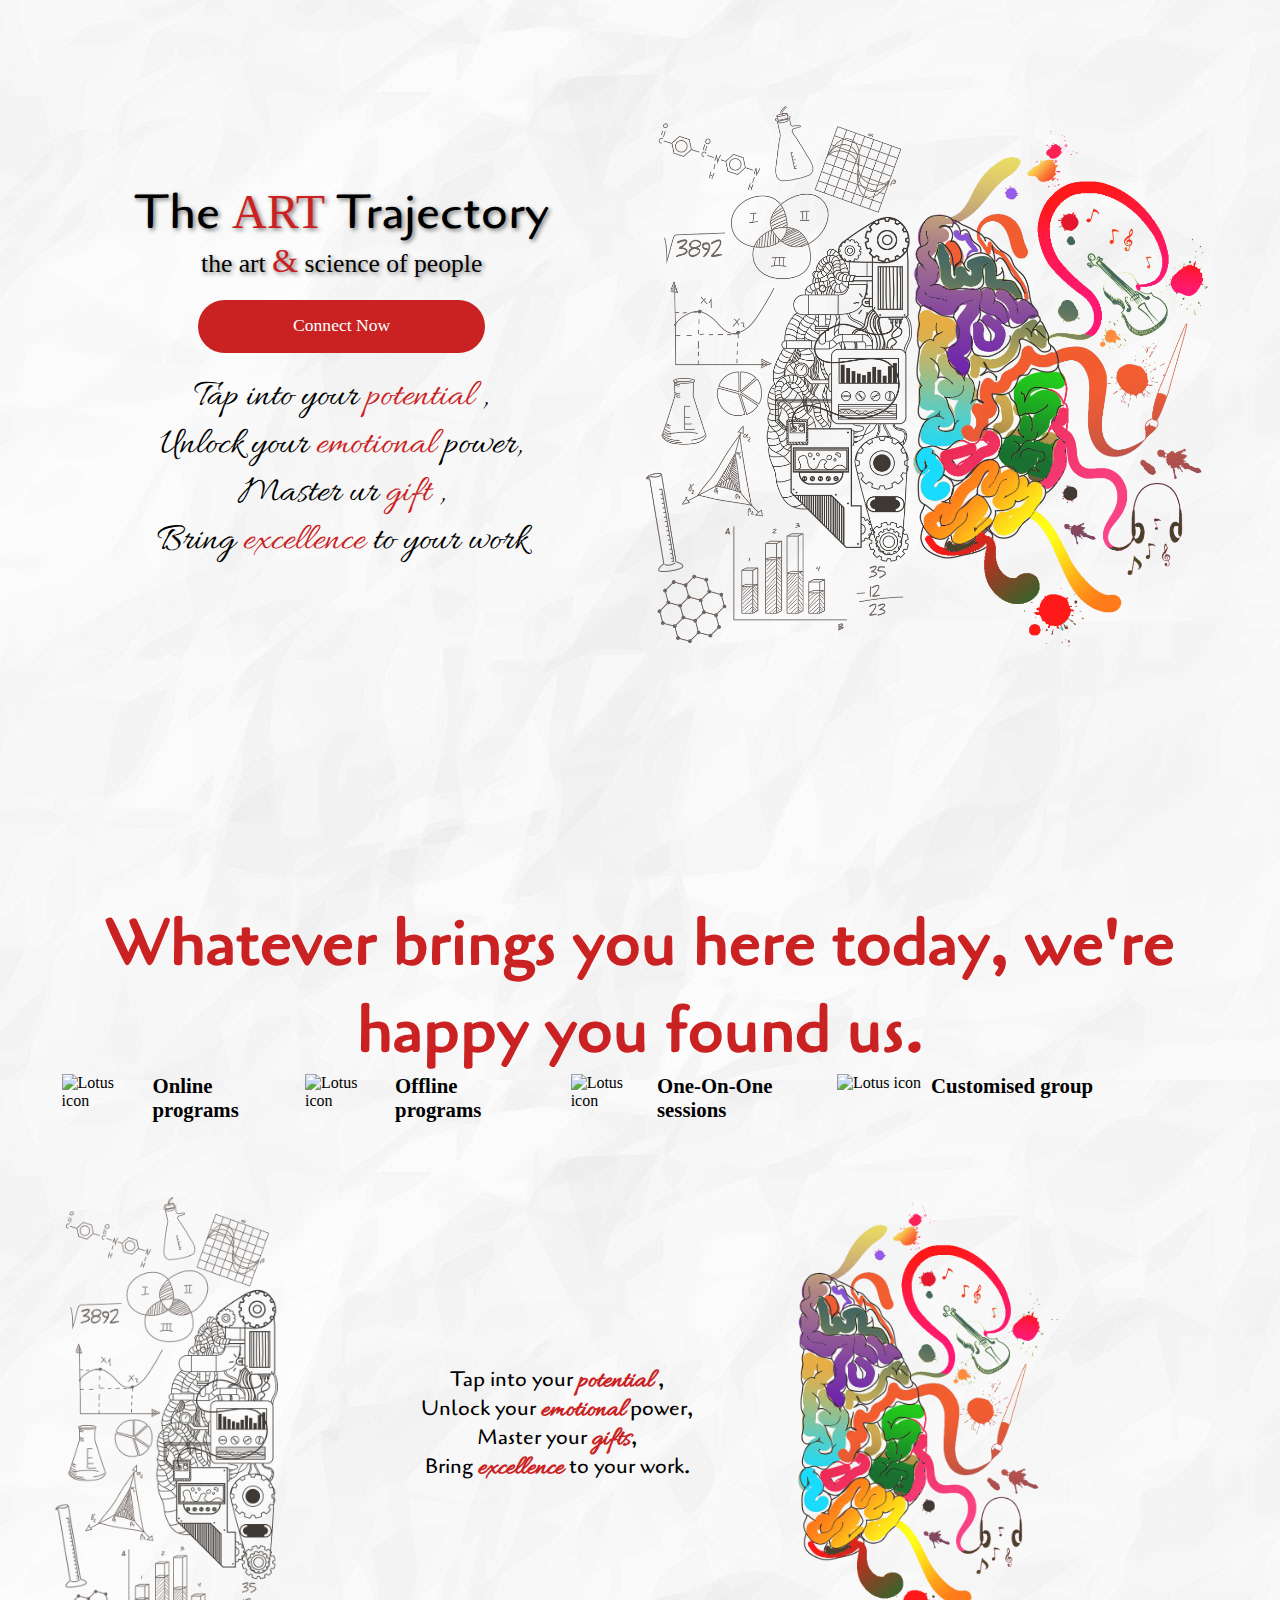
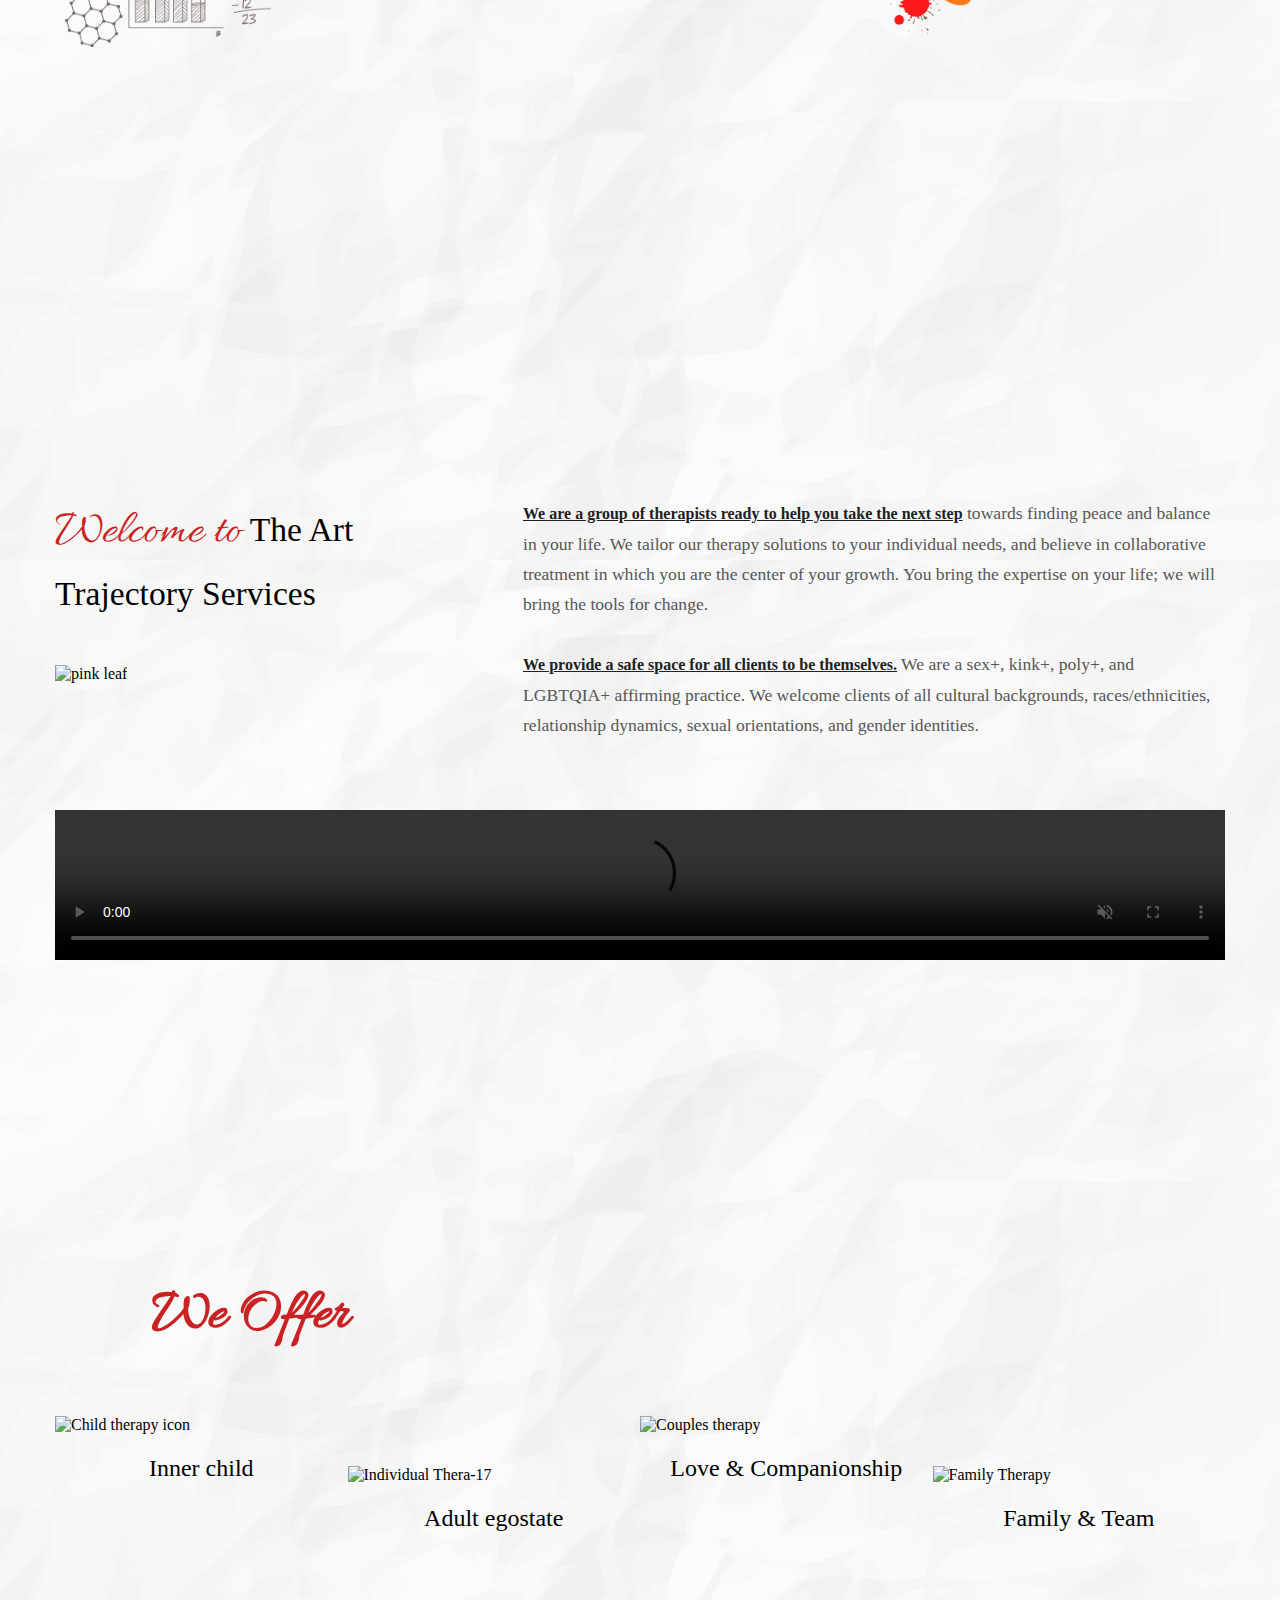
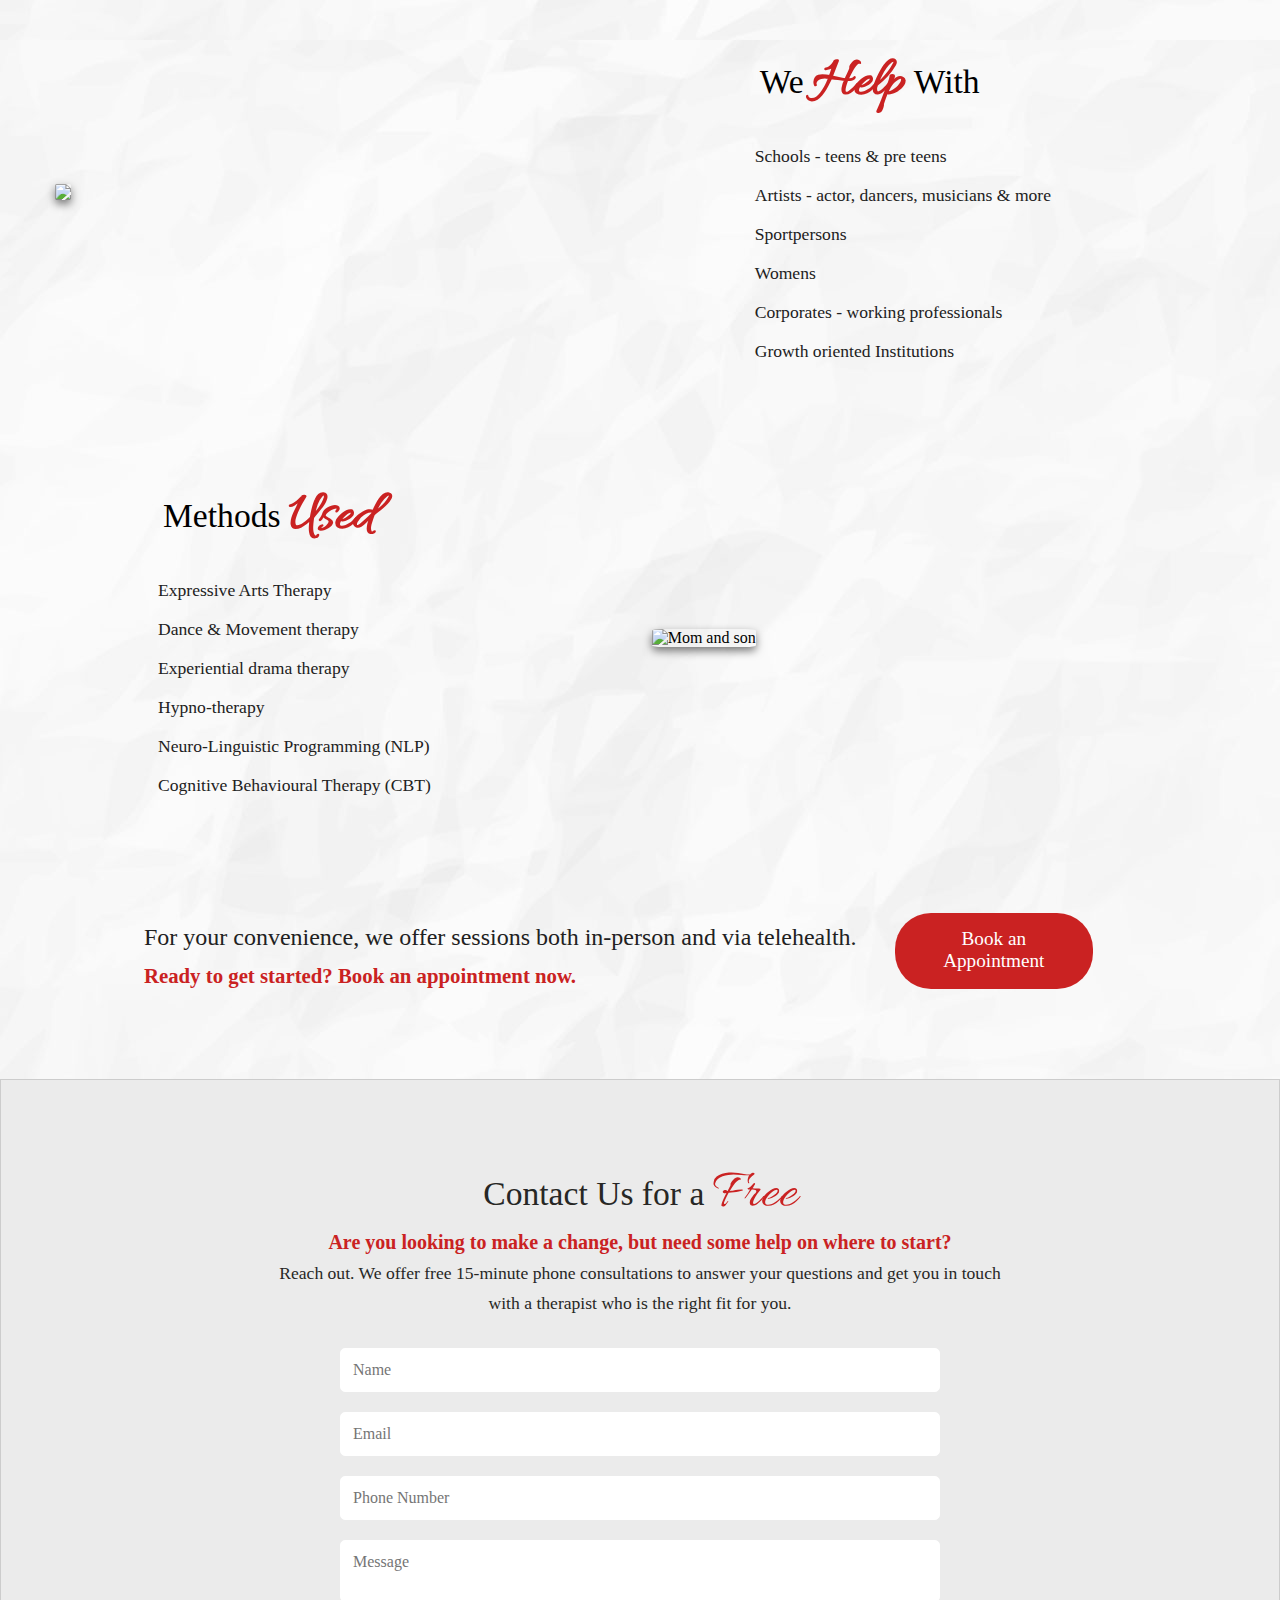
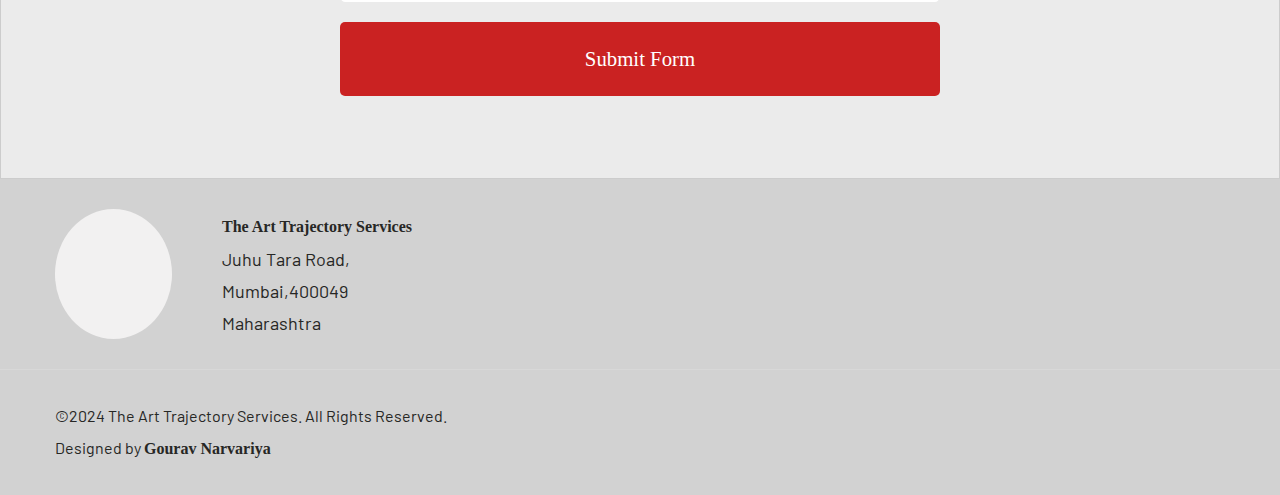
==== commit ed565e17: "changes of font red wale" ====
--- a/Index.html
+++ b/Index.html
@@ -91,7 +91,7 @@
                         <div class="connect-div">
                             <button class="scroll-btn" onclick="scrollToSection('section1')">Connect Now</button>
                         </div>
-                        <div class="potential-div animate__animated animate__zoomIn animate__delay-1s" >
+                        <div class="potential-div animate__animated animate__zoomIn  animate__pulse animate__delay-1s" >
                             <h1>We help you  <span class="text-span-20"> Excel</span></h1>
                                 
                                 <h1> & become  <span class="text-span-20"> Limitless</span></h1>  
@@ -151,7 +151,7 @@
             </div>
             <div class="quote-container">
                 <div  class="">
-                    <div class="quote-text-div animate__animated animate__pulse  " >
+                    <div class="quote-text-div animate__animated " >
                         <p >Tap into your <span>potential</span> ,
                             <br>
                             Unlock your <span>emotional</span>   power,
--- a/style.css
+++ b/style.css
@@ -1093,7 +1093,7 @@
   opacity: 0;
   /* transition: opacity 1s ease-in-out; */
   font-size: 2.4rem;
-  font-family: 'Allura';
+  /* font-family: 'Allura'; */
   text-align: center;
   margin-bottom: 20px;
   font-weight: 500;
@@ -1119,7 +1119,7 @@
     margin-bottom: 20px;
     font-weight: bolder;
     color: var(--text-color);
-    text-shadow: 2px 2px 4px rgba(0, 0, 0, 0.2);
-
-}
-
+    /* text-shadow: 2px 2px 4px rgba(0, 0, 0, 0.2); */
+
+}
+
--- a/responsive.css
+++ b/responsive.css
@@ -388,11 +388,11 @@
 
 }
 .text-span-20 {
-    font-size: 2rem;
+    font-size: 2.8rem;
     font-family: 'Allura';
     text-align: center;
     margin-bottom: 20px;
-    font-weight: bolder;
+    font-weight: 500;
     color: var(--text-color);
     text-shadow: 2px 2px 4px rgba(0, 0, 0, 0.2);
 }
@@ -405,32 +405,31 @@
   .potential-div h1 {
     opacity: 1;
     /* transition: opacity 1s ease-in-out; */
-    font-size: 1.6rem;
+    font-size: 1.9rem;
     font-family: 'Cagliostro';
     text-align: center;
     margin-bottom: 20px;
-    font-weight: 500;
-    line-height: 1.3rem;
-    
+    font-weight: 300;
+    line-height: 1.6rem;
 }
 .quote-text-div p {
     font-size: 1.3rem;
     font-family: 'Cagliostro';
     text-align: center;
     margin-bottom: 20px;
-    font-weight: 500;
-    line-height: 1.7rem;
+    font-weight: 300;
+    line-height: 1.8rem;
   
   }
   
   .quote-text-div p span {
-    font-size: 2rem;
+    font-size: 2.2rem;
       font-family: 'Allura';
       text-align: center;
       margin-bottom: 20px;
-      font-weight: bolder;
+      font-weight: 500;
       color: var(--text-color);
-      text-shadow: 2px 2px 4px rgba(0, 0, 0, 0.2);
+      /* text-shadow: 2px 2px 4px rgba(0, 0, 0, 0.2); */
   
   }
 }
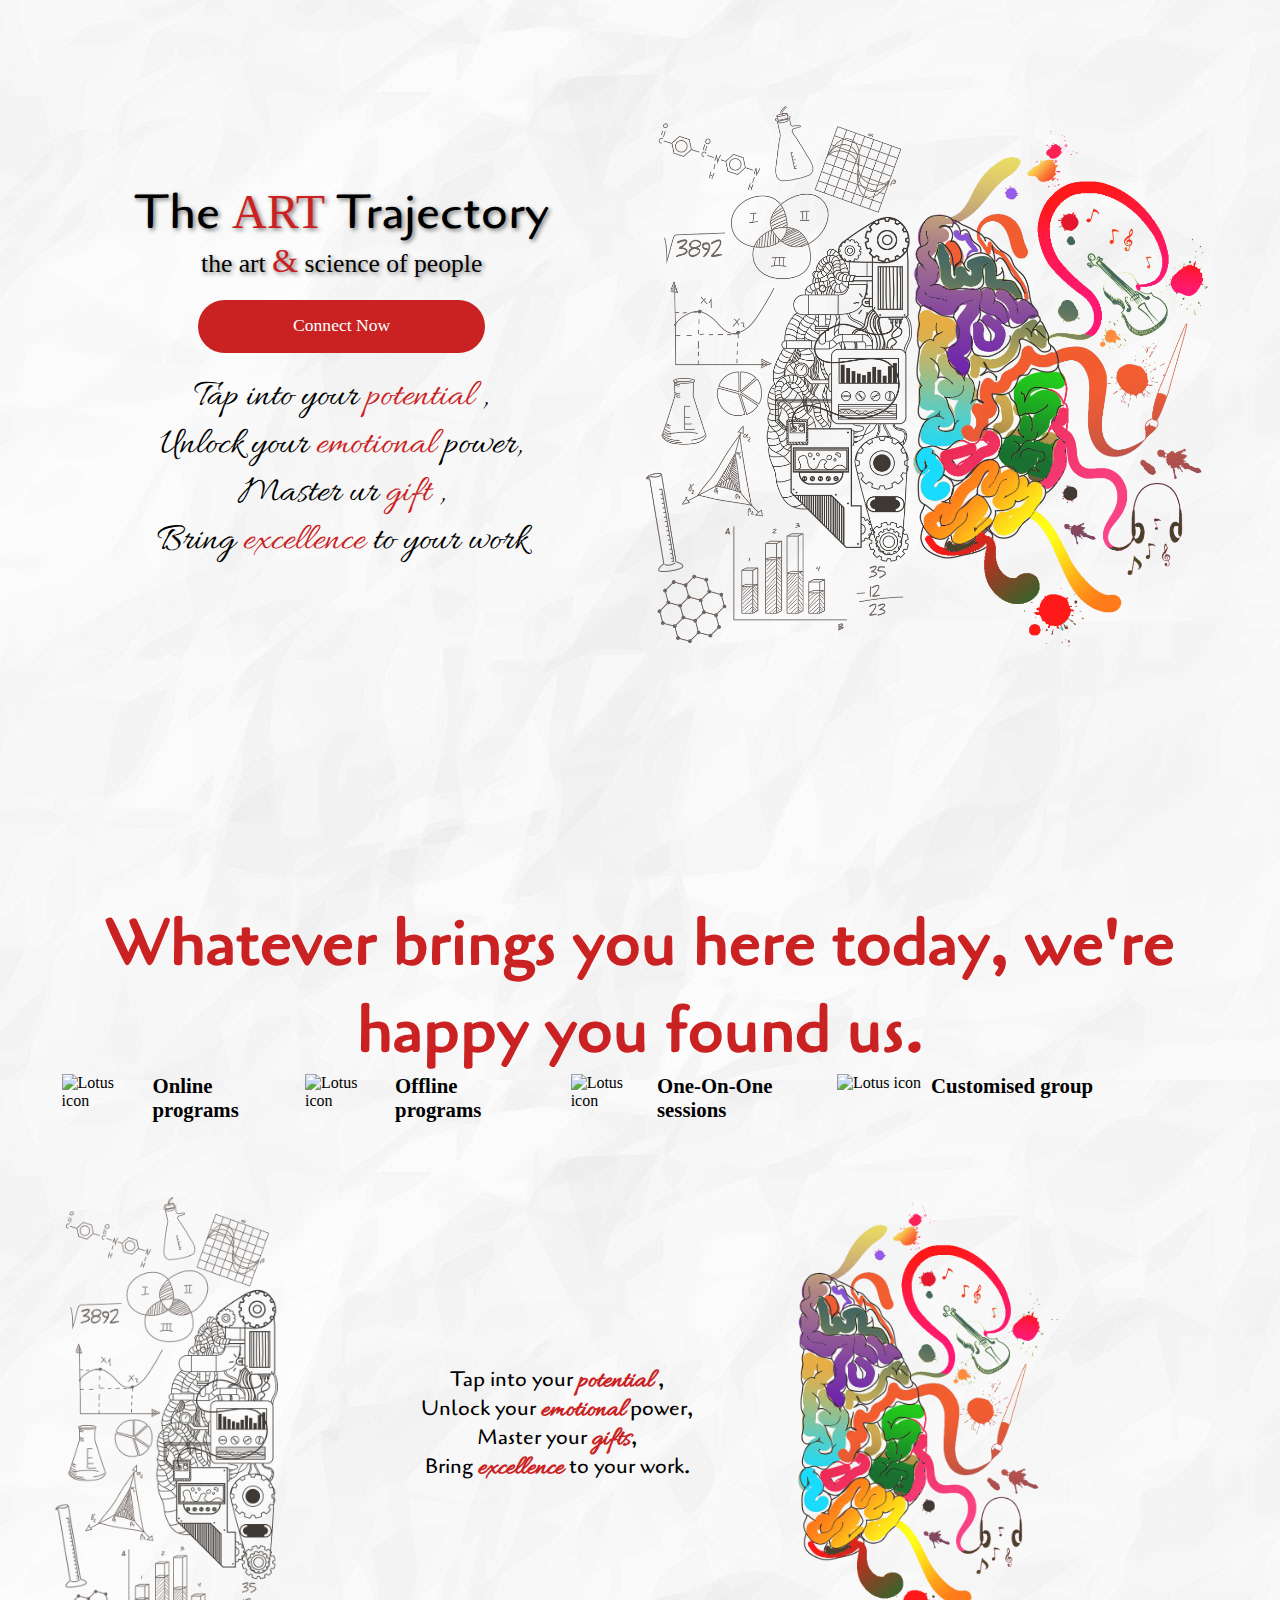
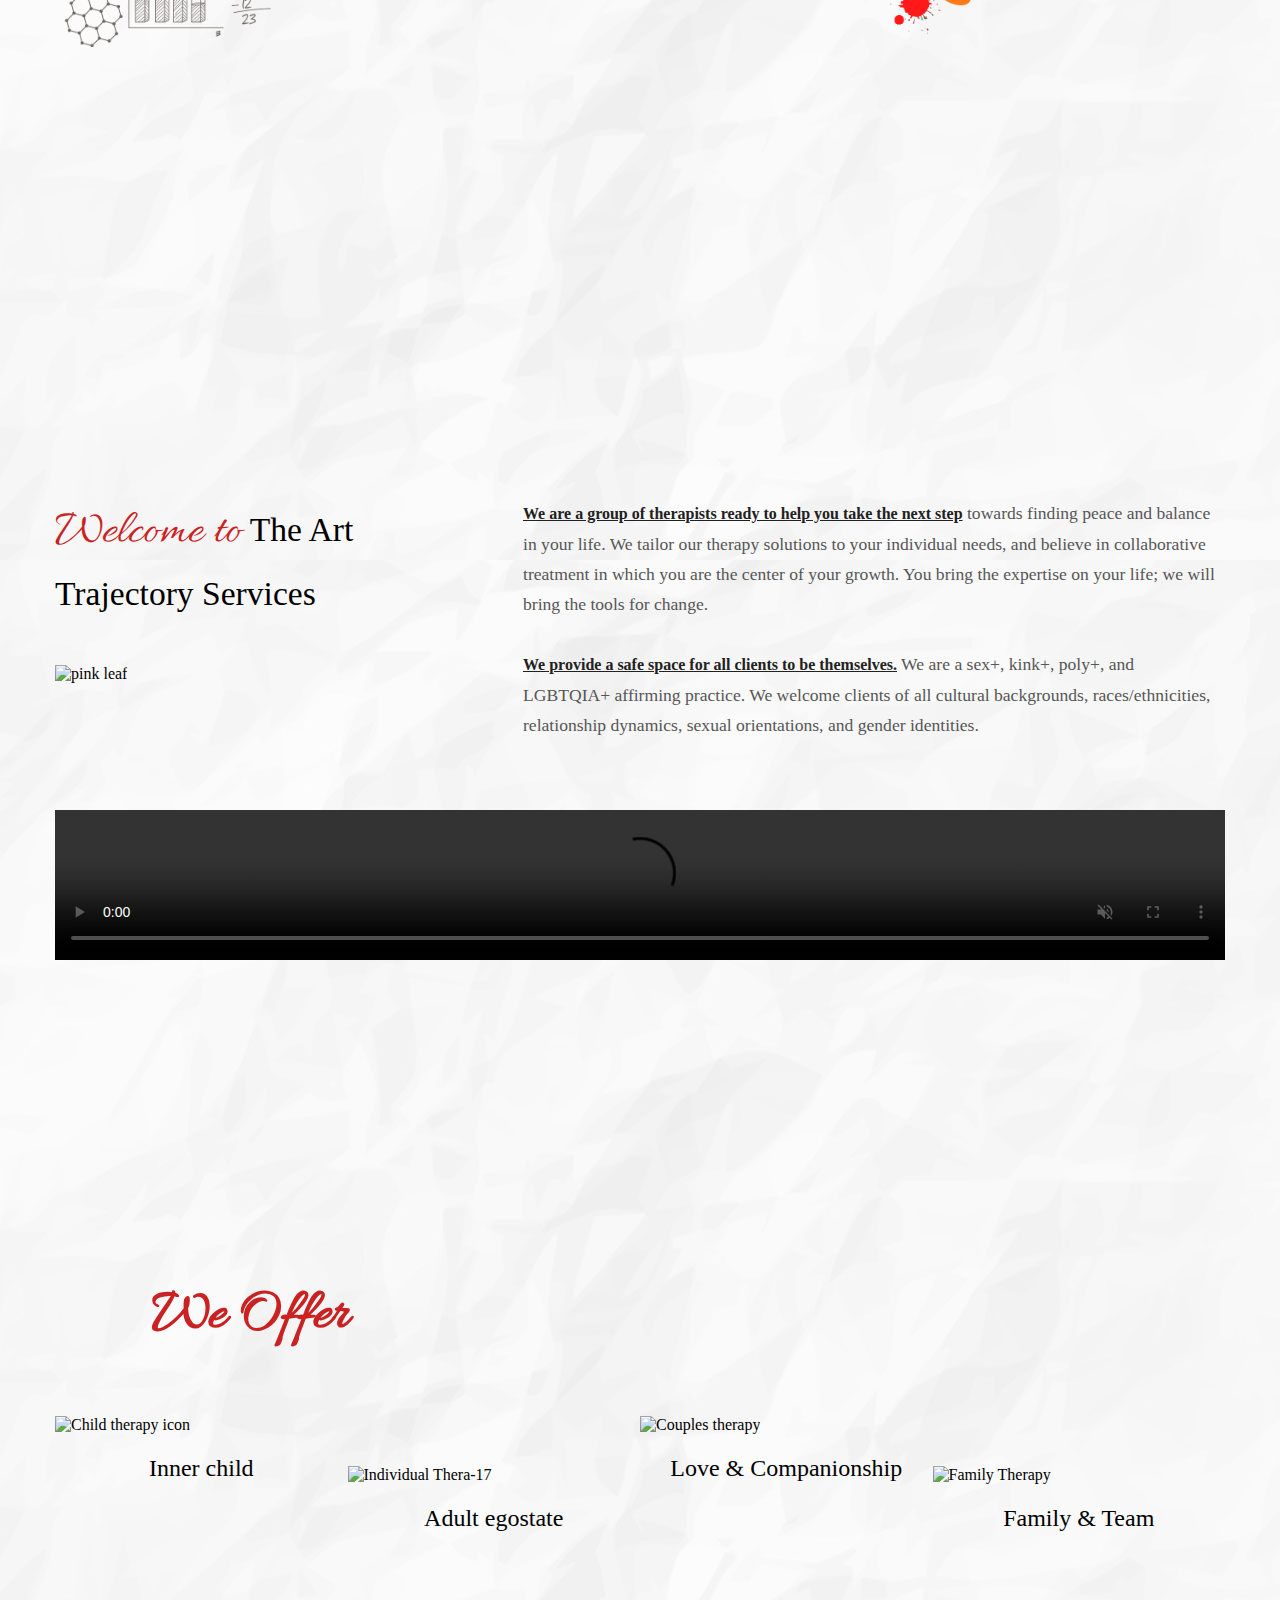
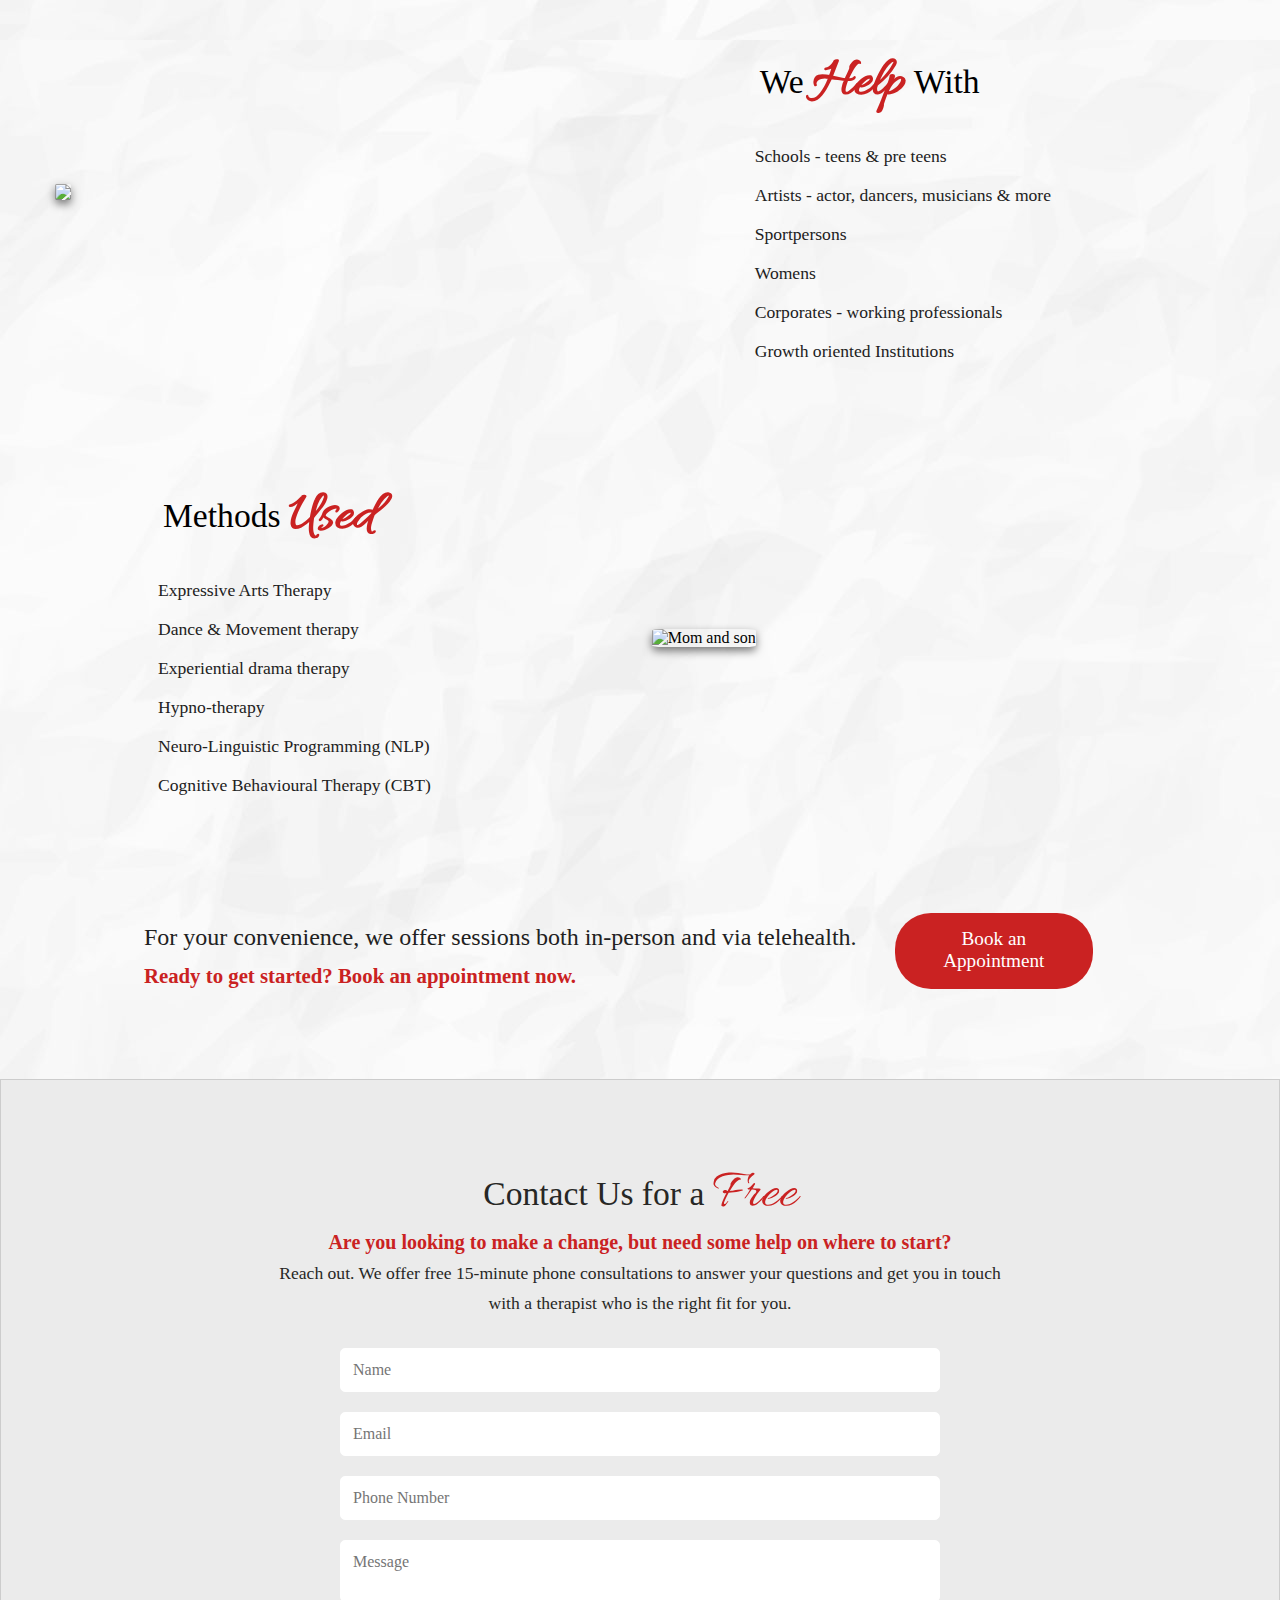
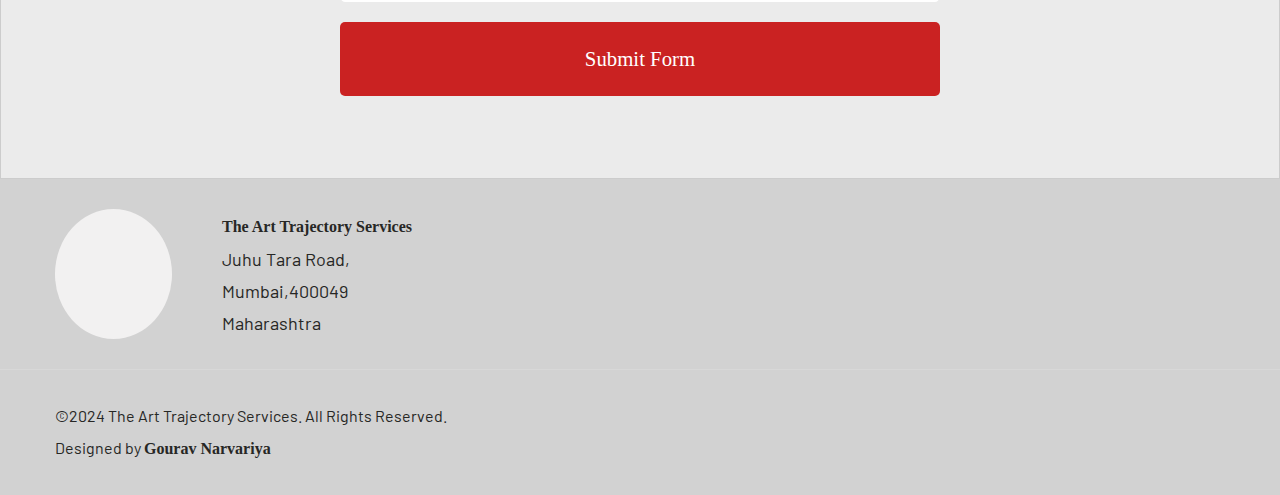
==== commit 51b91841: "changes effect in centre quote" ====
--- a/Index.html
+++ b/Index.html
@@ -149,9 +149,9 @@
             <div class=" left quote-image-div  animate__animated  ">
                 <img loading="lazy" src="./Images/rightSide.png" alt="left side">
             </div>
-            <div class="quote-container">
+            <div class="quote-container ">
                 <div  class="">
-                    <div class="quote-text-div animate__animated " >
+                    <div class="quote-text-div quote-center-effect  animate__animated " >
                         <p >Tap into your <span>potential</span> ,
                             <br>
                             Unlock your <span>emotional</span>   power,
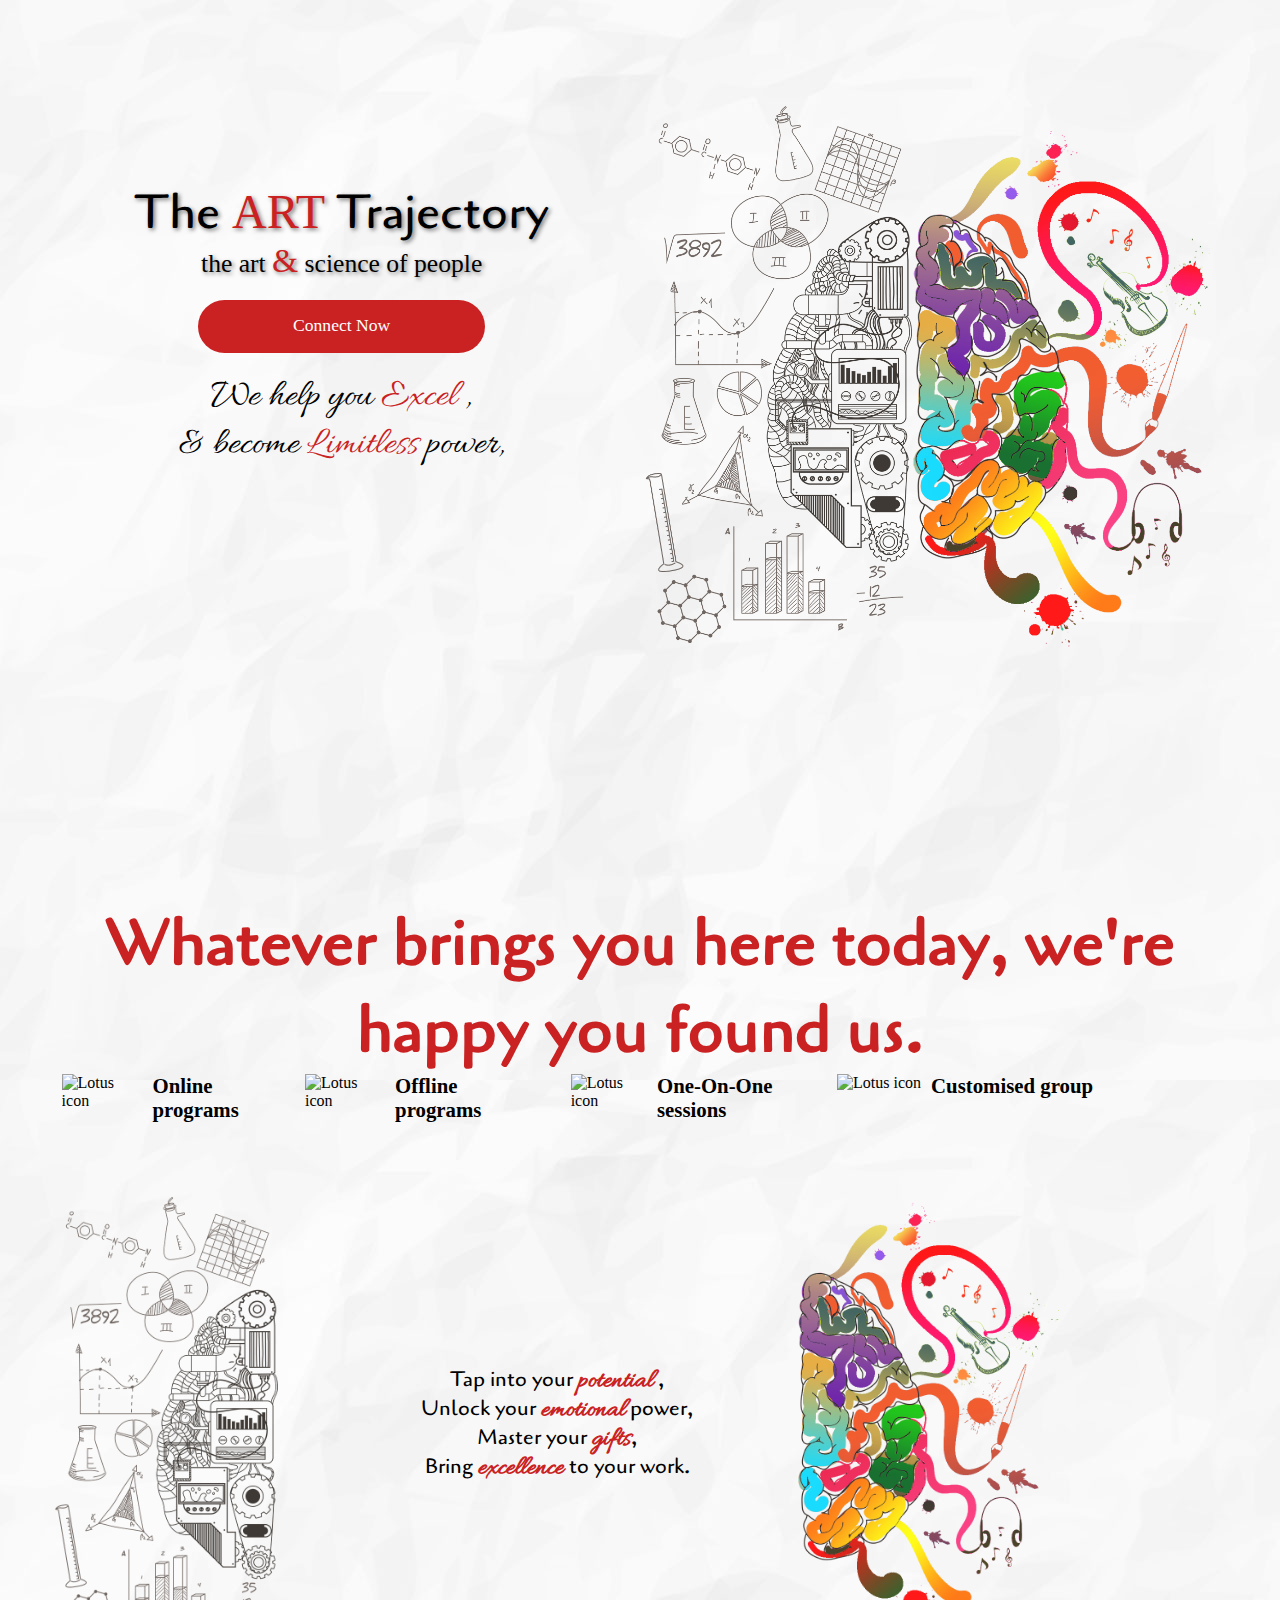
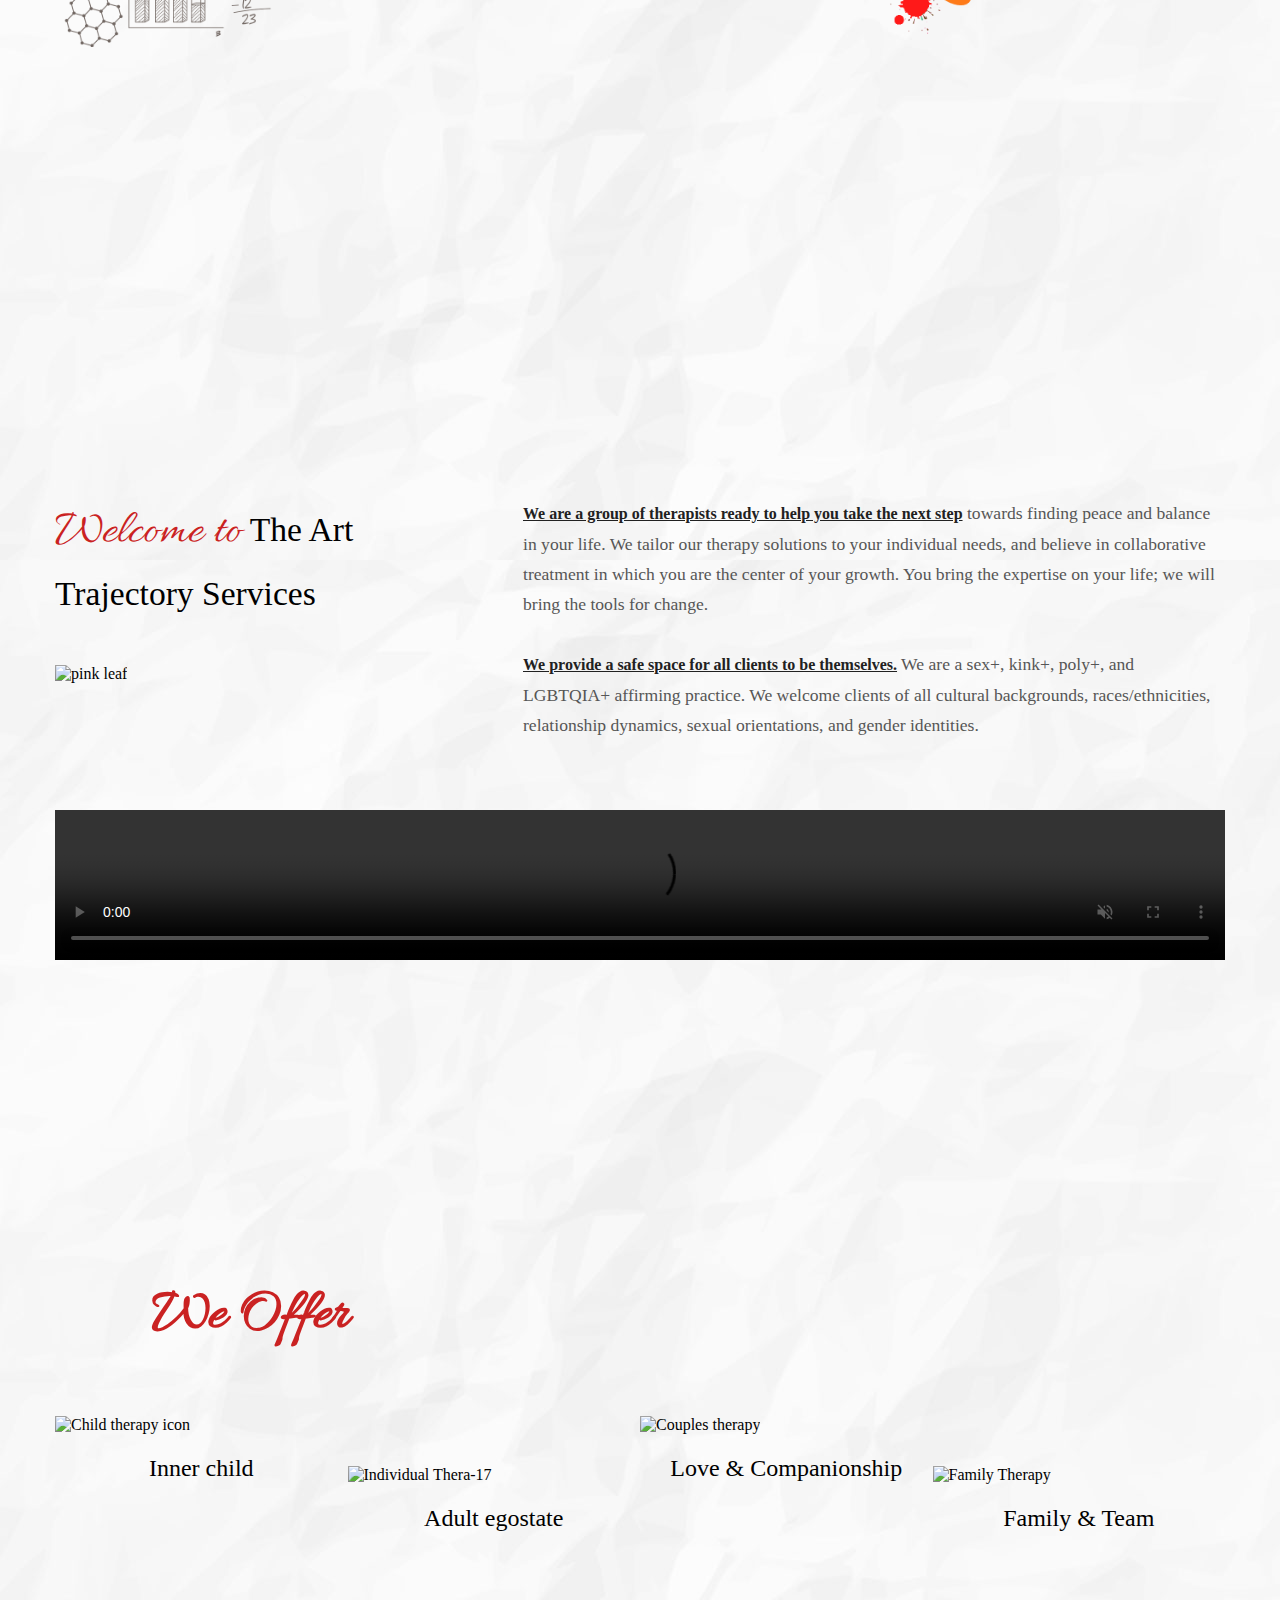
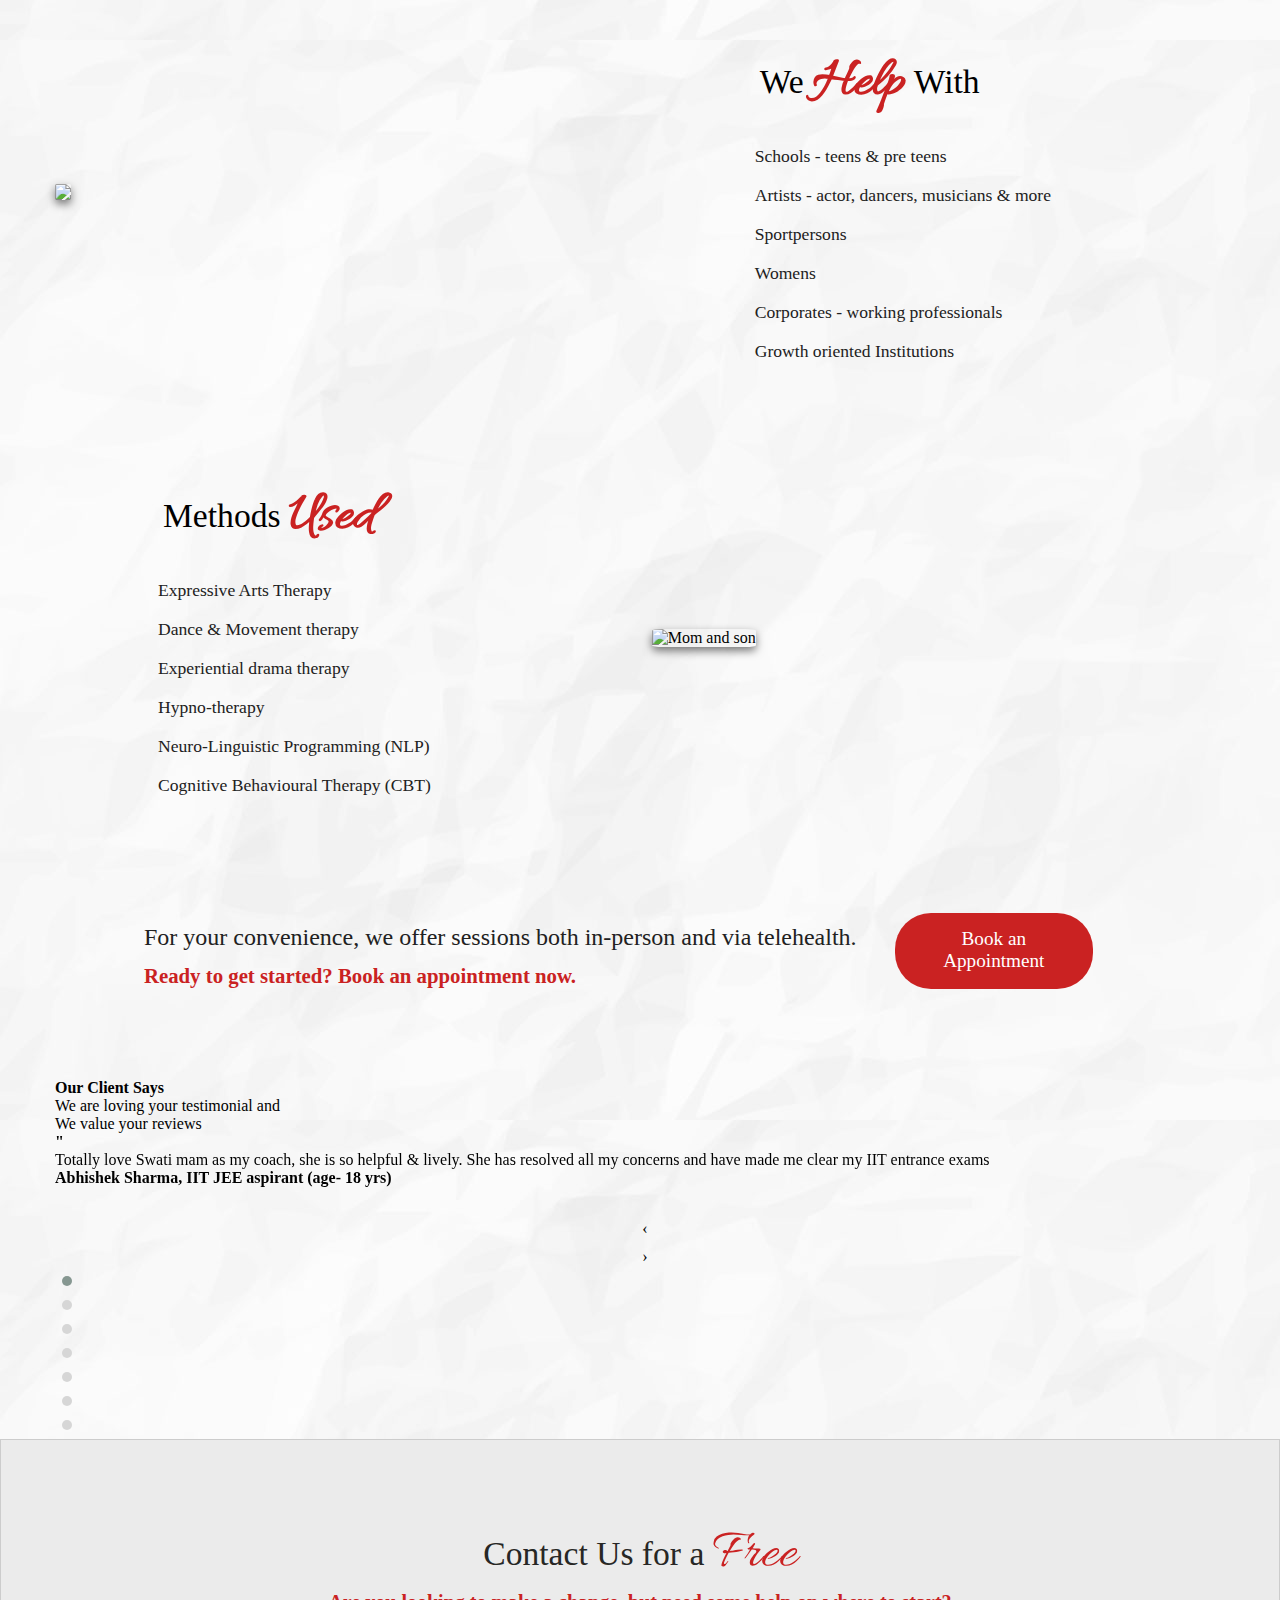
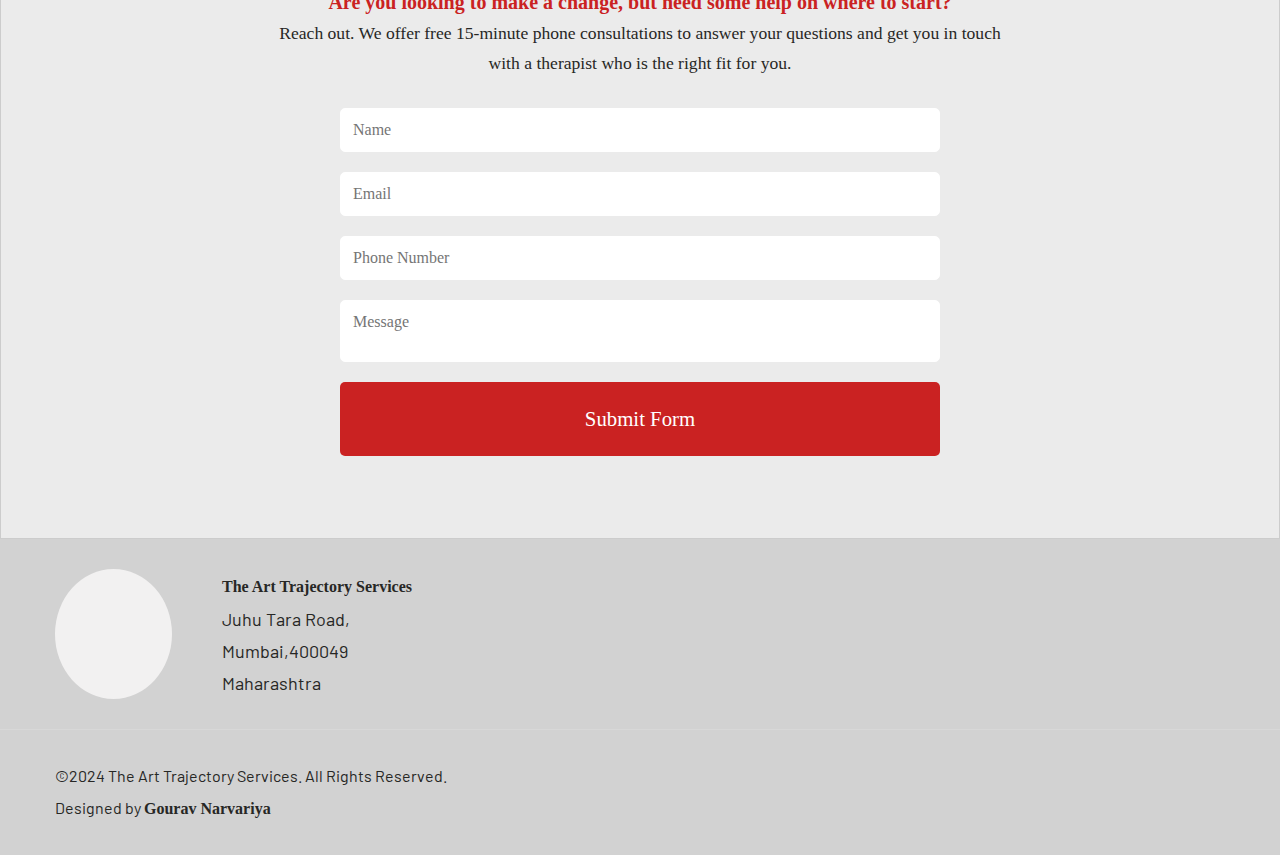
==== commit 16e4e10d: "testimonial added" ====
--- a/Index.html
+++ b/Index.html
@@ -20,13 +20,15 @@
 <link rel="preconnect" href="https://fonts.googleapis.com">
 <link rel="preconnect" href="https://fonts.gstatic.com" crossorigin>
 <link href="https://fonts.googleapis.com/css2?family=Cagliostro&display=swap" rel="stylesheet">
+<link rel="stylesheet" href="https://cdnjs.cloudflare.com/ajax/libs/OwlCarousel2/2.3.4/assets/owl.carousel.min.css">
+<link rel="stylesheet" href="https://cdnjs.cloudflare.com/ajax/libs/OwlCarousel2/2.3.4/assets/owl.theme.default.min.css">
+
     <link rel="stylesheet" href="style.css" />
     <link rel="stylesheet" href="responsive.css" />
 </head>
 <body>
     <header id="home-click" class=" panel banner-section">
         <div class="banner-image">
-
             <nav class="nav-section animate__animated animate__fadeInDown '4s'">
                 <div class="container">
                     <img loading="lazy" src="./Images/The ART Trajectory.png" alt="logo">
@@ -38,9 +40,7 @@
                     <a class="client-portal">Client Portal</a>
                     <a href="#contact" class="book-appoinment" >Book an Appointment</a>
                 </nav>
-                </div>
-                
-                
+                </div>          
                 <div class="navbar-btn-flex">
                 <div class="toggle-menu">
                     <i class="fa-solid fa-bars"></i>
@@ -71,13 +71,9 @@
                                     <button class="scroll-btn" onclick="scrollToSection('section1')">Connect Now</button>
                                 </div>
                                 <div class="potential-div animate__animated  " >
-                                    <p>Tap into your <span class="text-span-20"> potential</span> ,
+                                    <p>We help you  <span class="text-span-20"> Excel</span> ,
                                         <br>
-                                        Unlock your <span class="text-span-20"> emotional</span>  power,
-                                        <br>
-                                        Master ur <span class="text-span-20"> gift</span> ,
-                                        <br>
-                                        Bring <span class="text-span-20"> excellence</span> to your work</p>
+                                        &  become  <span class="text-span-20"> Limitless</span>  power,</p>
                                 </div>
 
                             
@@ -290,6 +286,57 @@
             </div>
             
      </div>
+    </section>
+    <section class="testimonial-section">
+
+            <div class="container">
+                <div class="testimonial-heading">
+                    <h1>Our Client <span class="text-span-testimonial">Says</span></h1>
+                    <p>We are loving your testimonial and 
+                        <br>
+                        We value your reviews 
+                    </p>
+                </div>
+        <div class="owl-carousel owl-theme testimonial-carousel">
+            <div class="item">
+                <h2>"</h2>
+                <p>Totally love Swati mam as my coach, she is so helpful & lively. She has resolved all my concerns and have made me clear my IIT entrance exams
+                </p> <h1>Abhishek Sharma, IIT JEE aspirant (age- 18 yrs)</h1> 
+                
+            </div>
+            <div class="item">
+                <h2>"</h2>
+                <p>Her hard hitting questions made me delve deeper into myself & find out some amazing answers. I am much more driven now & feel successful at my work & in life
+                </p><h1>Prashant Sethi, Entrepreneur  (age- 35 yrs)</h1>
+            </div>
+            <div class="item">
+                <h2>"</h2>
+                <p>Swati Mam is the most favorite & popular amongst all our students specially for 9th, 10th & Junior college. We value her contribution & passion for children
+                </p> <h1>Principal (age- 52 yrs)</h1>  
+            </div>
+            <div class="item">
+                <h2>"</h2>
+                <p>A big thanks to you swati for guiding my child in channelizing his efforts. You are doing great service
+                </p>  <h1>Shakshi Jhavar, Parents (age-35 yrs) </h1>  
+            </div>
+            <div class="item">
+                <h2>"</h2>
+                <p>Swati, a big thanks to you for giving me a better perspective to looking at myself. You are way to good with your work. And I just wish you reach more & more lives like mine to spread your magical wisdom. Can’t thank you enough.
+                </p> <h1>Suveer Bhambhani, Actor & Acting Teacher (age- 28 years) </h1>
+            </div>
+            <div class="item">
+                <h2>"</h2>
+                <p>Swati is not only a brilliant coach but also a multi-layered person with expertise in various fields. I was surprised with her maturity & childlike curiosity. My sessions with her are so outstanding & peaceful that I will continue for life-time.
+                    </p>     <h1>>Manish Mathur, Entrepreneur & a Father (age- 45 yrs) </h1>
+            </div>
+            <div class="item">
+                <h2>"</h2>
+                <p>I never knew about the drastic impact of coaching on my health & my work until I had therapeutic sessions from my adorable coach Swati. Me & my Daughter both feel healed & are up to live our life to the fullest. 
+                </p> <h1> Kanupriya, Working Mother & Independent professional (age- 42 yrs) <h1>
+            </div>
+           
+        </div>
+    </div>
     </section>
     <section id="section1"  class="contact-section section">
         <div class="container">
@@ -364,12 +411,14 @@
                 </div>
          </footer>
     </section>
-   
-    </body>
     <script src="https://unpkg.com/gsap@3.9.0/dist/gsap.min.js"></script>
     <script src="https://unpkg.com/gsap@3.9.0/dist/ScrollTrigger.min.js"></script>
     <script src="https://unpkg.com/gsap@3.9.0/dist/ScrollToPlugin.min.js"></script>
     <!-- Include GSAP library -->
+    <script src="https://code.jquery.com/jquery-3.6.0.min.js"></script>
+
+    <!-- Owl Carousel JS -->
+    <script src="https://cdnjs.cloudflare.com/ajax/libs/OwlCarousel2/2.3.4/owl.carousel.min.js"></script>
     <script src="custom.js"></script>
     <script>
         function scrollToSection(sectionId) {
--- a/style.css
+++ b/style.css
@@ -183,9 +183,7 @@
   flex: 0 0 49%;
 }
 
-.hero-img-wrapper img {
-  /* border-radius: 50%; */
-}
+
 
 .hero-text-div h1 {
   margin-top: 80px;
@@ -868,10 +866,10 @@
 
 .text-span-13 {
   color: var(--dim-grey);
-  background-image: url("https://assets-global.website-files.com/62ef010408977750395b517c/62f361c50d180f689e1158c3_team_ic_location.svg");
+  /* background-image: url("https://assets-global.website-files.com/62ef010408977750395b517c/62f361c50d180f689e1158c3_team_ic_location.svg");
   background-position: 20% 50%;
   background-repeat: no-repeat;
-  background-size: auto;
+  background-size: auto; */
   font-size: 16px;
   font-weight: 400;
   line-height: 30px;
@@ -935,10 +933,7 @@
   padding: 10px;
 }
 
-.accordion-section.open .accordion-header {
-   /* Adjust background color when open */
-
-}
+
 
 .caret {
   transition: transform 0.3s ease;
@@ -992,7 +987,7 @@
 
 .member-1-text-add {
 align-items: flex-start;
-  
+  gap: 3px;
 }
 
 .member-data-div p {
@@ -1123,3 +1118,6 @@
 
 }
 
+
+
+
--- a/responsive.css
+++ b/responsive.css
@@ -135,9 +135,7 @@
     font-weight: 300;
     font-size: .9rem;
 }
-.therapy-inner-div img {
-
-}
+
 .therapy-flex {
     width: 100%;
     display: flex;
@@ -388,7 +386,7 @@
 
 }
 .text-span-20 {
-    font-size: 2.8rem;
+    font-size: 2.4rem;
     font-family: 'Allura';
     text-align: center;
     margin-bottom: 20px;
@@ -405,7 +403,7 @@
   .potential-div h1 {
     opacity: 1;
     /* transition: opacity 1s ease-in-out; */
-    font-size: 1.9rem;
+    font-size: 1.4rem;
     font-family: 'Cagliostro';
     text-align: center;
     margin-bottom: 20px;
@@ -432,4 +430,108 @@
       /* text-shadow: 2px 2px 4px rgba(0, 0, 0, 0.2); */
   
   }
-}
+  .member-data-div h1 {
+    color: var(--sage);
+    letter-spacing: 2px;
+    margin-top: 0;
+    margin-bottom: 10px;
+    font-size: 2rem;
+    font-family: "Allura";
+    color: var(--text-color);
+}
+.member-data-div p {
+    color: var(--dim-grey);
+    margin-top: 0;
+    margin-bottom: 0px;
+    font-size: .9rem;
+    line-height: 26px;
+}
+.text-span-12 {
+    color: var(--text-color);
+    font-size: 16px;
+    line-height: 30px;
+}
+.color-sec {
+    color: var(--text-color);
+}
+.text-span-11  span{ 
+    margin-left: 5px;}
+    .text-span-13 span {
+        margin-left: 5px;
+    }
+    .member-image-div  img {
+        border-radius: 50%;
+        margin-bottom: 20px;
+    }
+    .text-span-10 {
+        font-size: 5rem;
+        color: var(--text-color);
+    }
+    .h1-team {
+        font-size: 3rem;
+        margin-bottom: 20px;
+    }
+    .team-member-wrapper img {
+        border-radius: 50%;
+    }
+
+.team-member-text {
+    gap: 0px;
+}
+.testimonial-heading {
+    text-align: center;
+}
+.testimonial-heading h1 {
+    font-size: 2rem;
+}
+.testimonial-heading p {
+font-size: 1.3rem;
+color: var(--dim-grey);
+}
+.text-span-testimonial {
+    color: var(--text-color);
+    font-family: 'Allura';
+    font-size: 3.3rem;
+}
+.testimonial-carousel {
+    padding: 10px 0px;
+}
+.owl-theme .owl-nav {
+    margin-top: 10px;
+    display: none;
+}
+.owl-theme .owl-dots, .owl-theme  {
+    display: flex;
+    text-align: center;
+    justify-content: center;
+    -webkit-tap-highlight-color: transparent;
+}
+.owl-theme .owl-dots .owl-dot {
+    display: inline-block;
+    zoom: 1;
+    width: 5%;
+}
+.owl-theme .owl-dots .owl-dot.active span, .owl-theme .owl-dots .owl-dot:hover span    {
+    background-color: var(--text-color);
+}
+.item {
+padding: 20px 10px;
+}
+
+.item h2 {
+    text-align: left;
+    font-size: 4rem;
+    font-family: cursive;
+    line-height: 1.3rem;
+    color: var(--text-color);
+}
+.item p {
+    text-align: left;
+    padding-left: 30px;
+}
+.item h1 {
+    padding-top: 10px;
+    text-align: left;
+    padding-left: 30px;
+}
+}
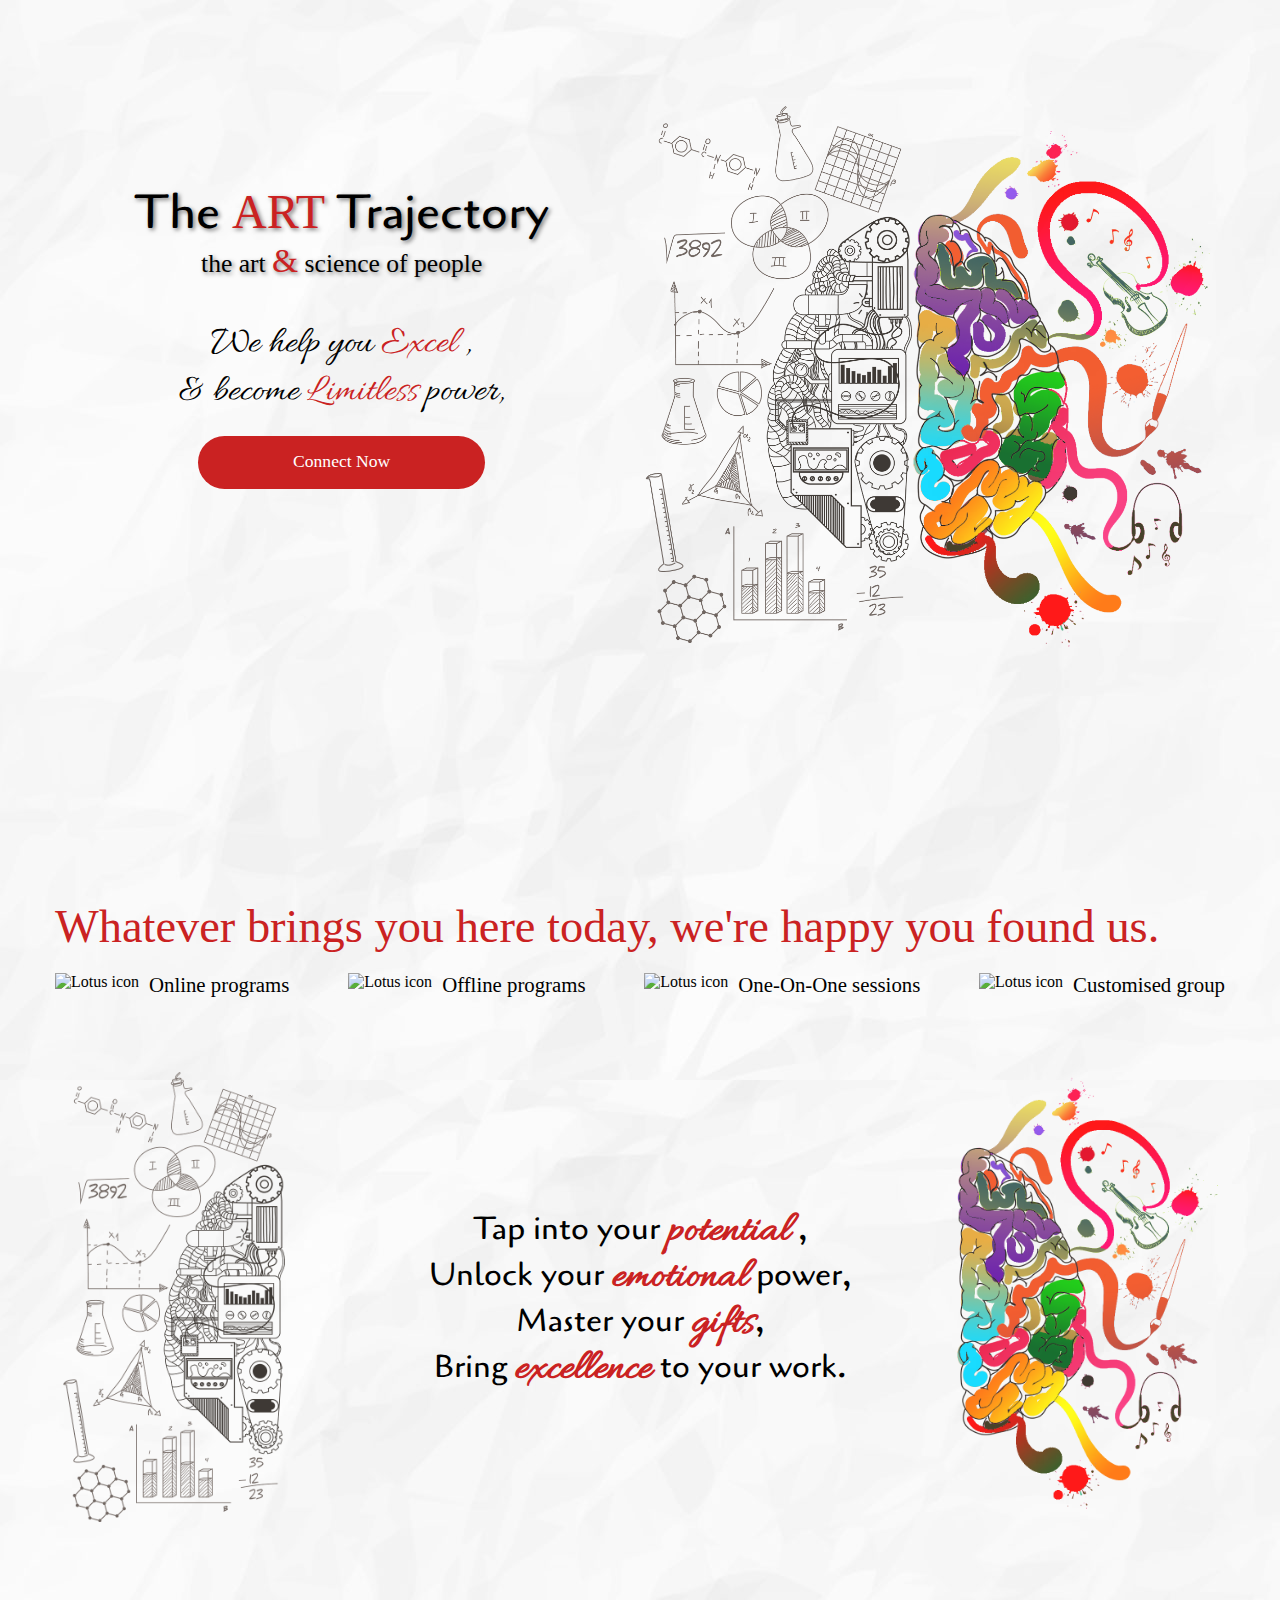
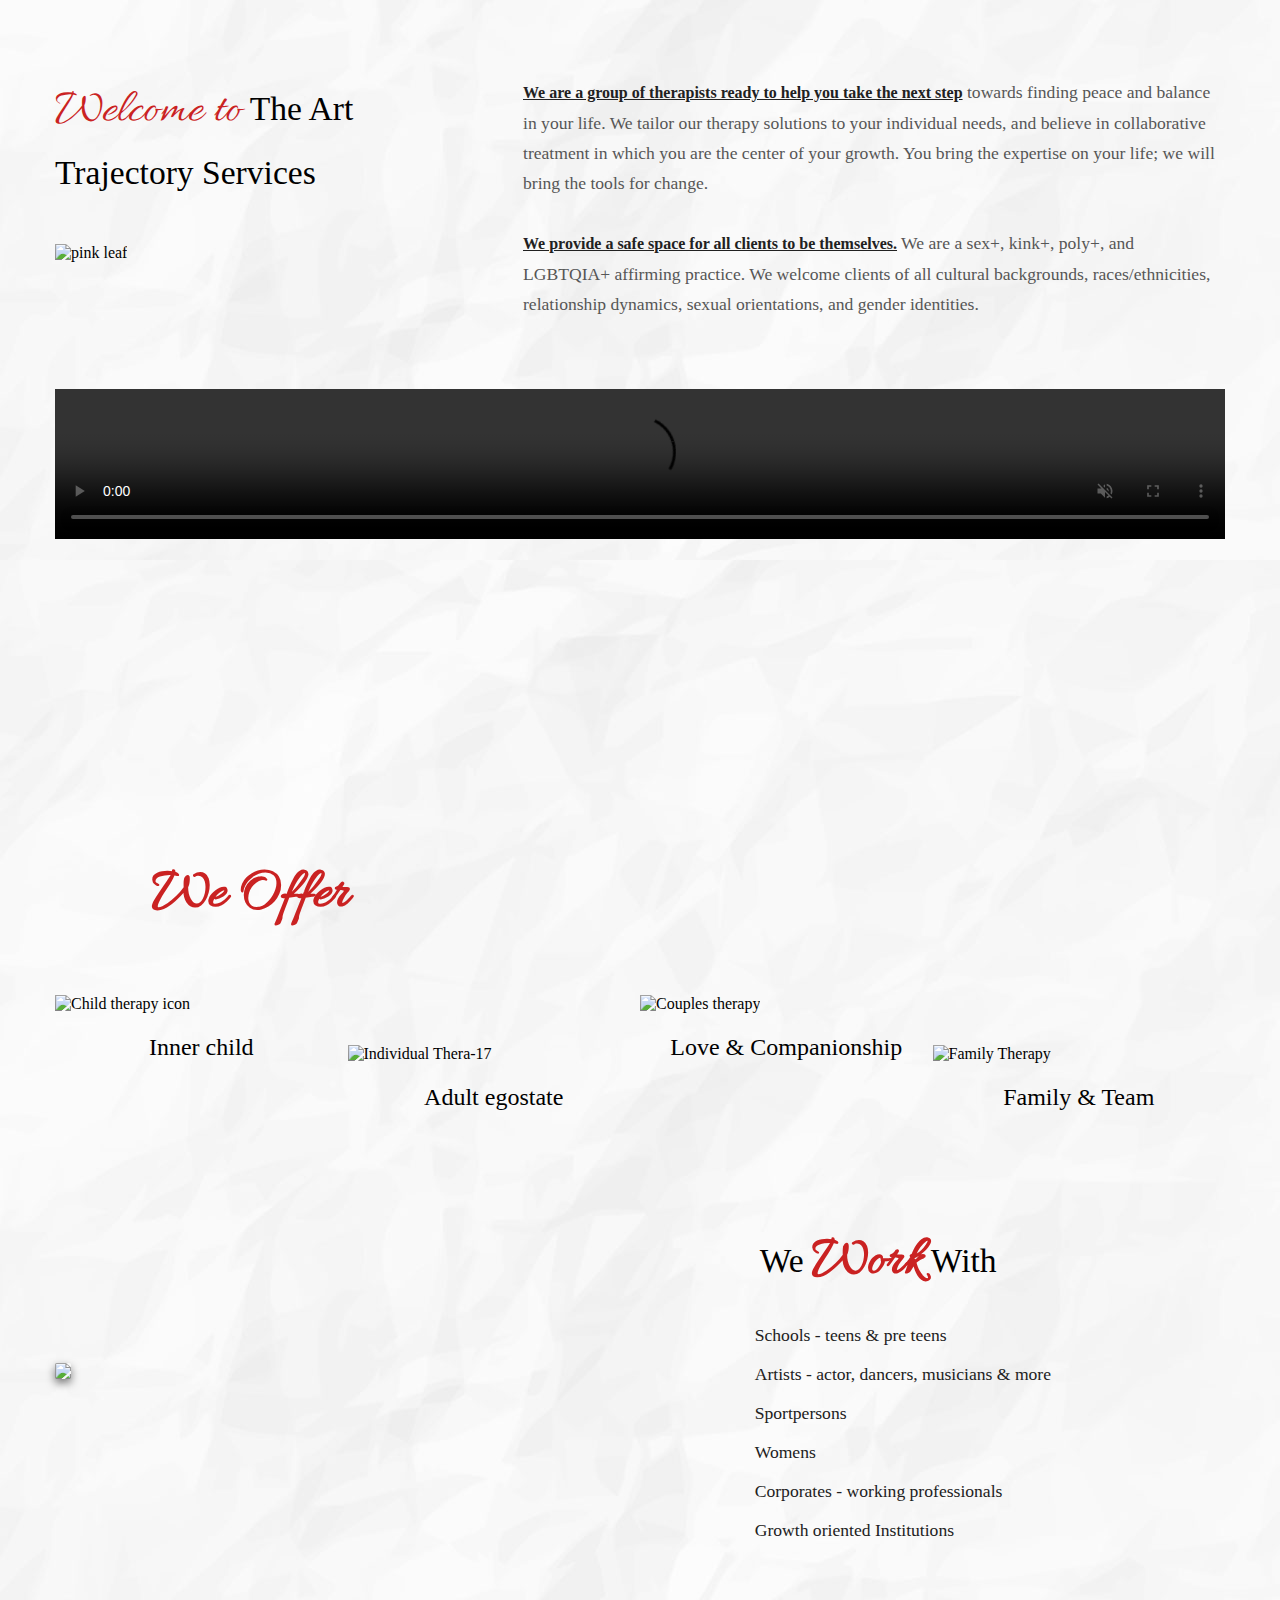
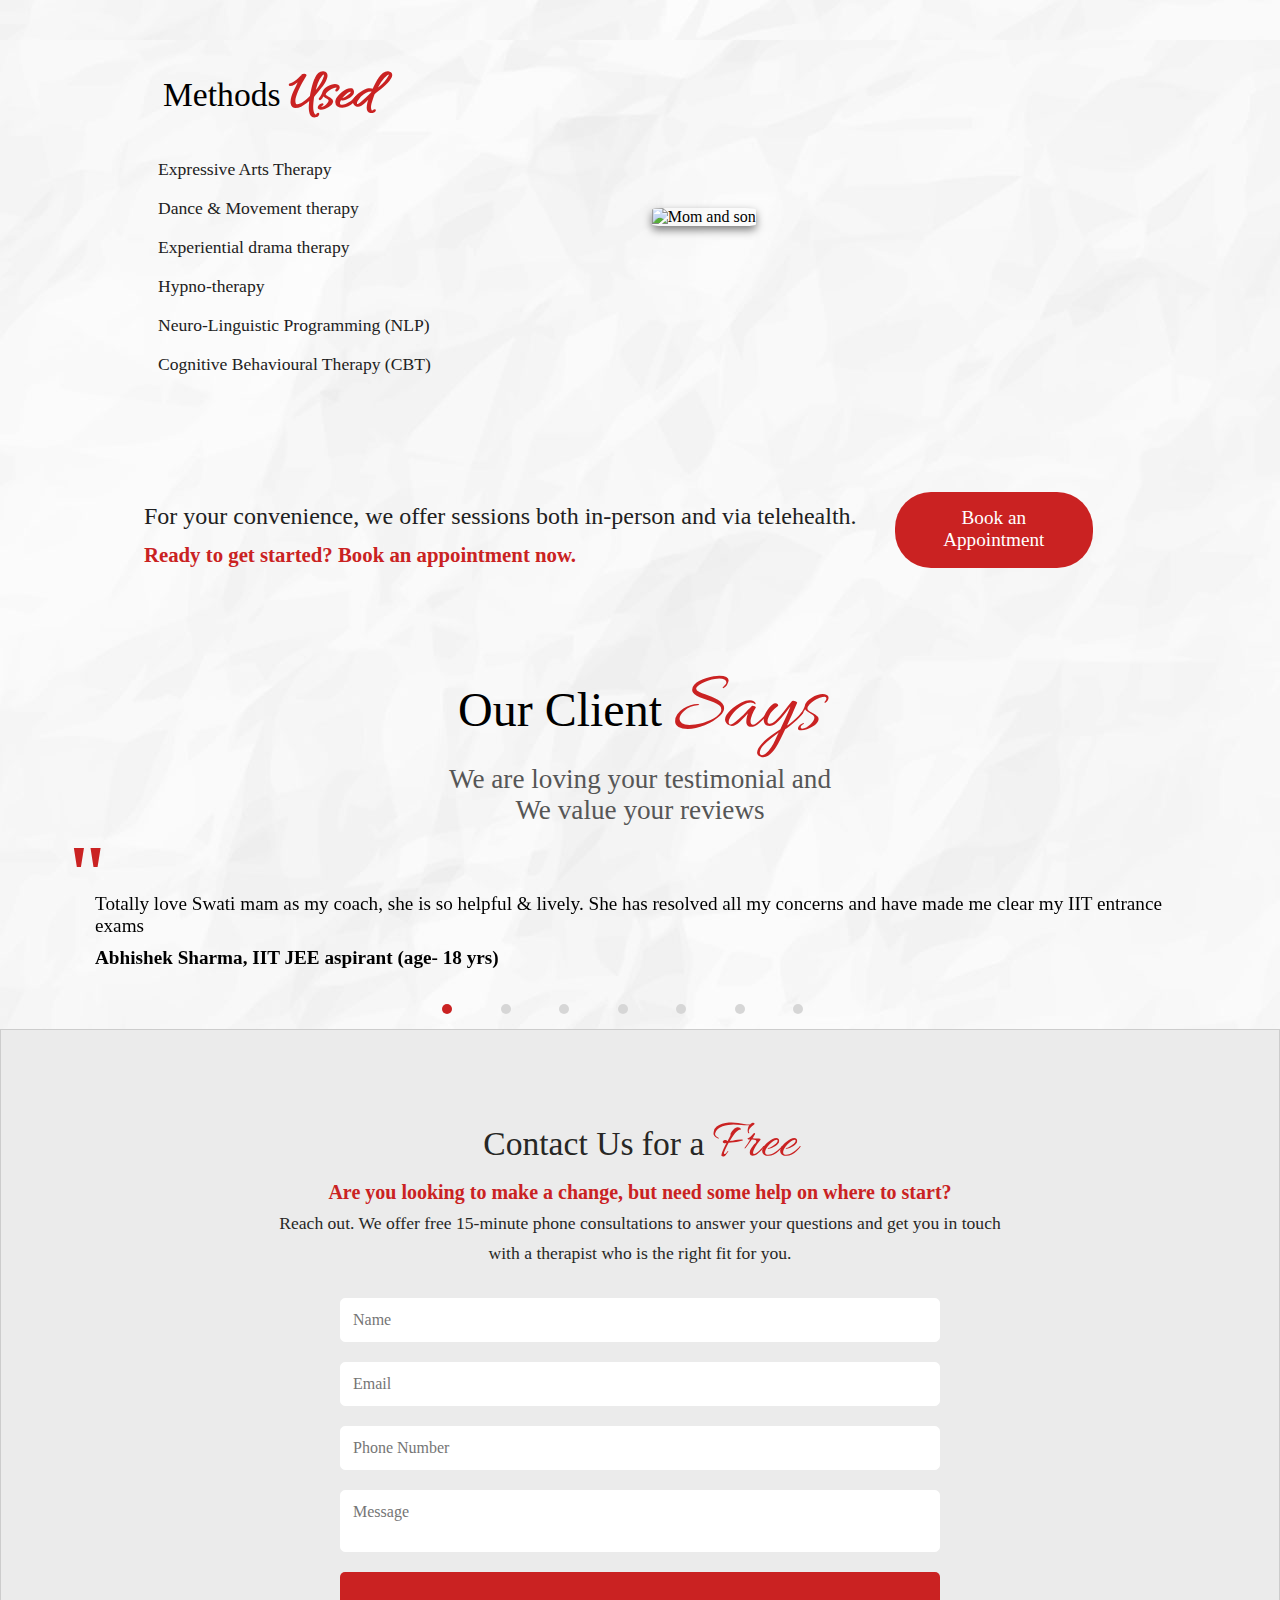
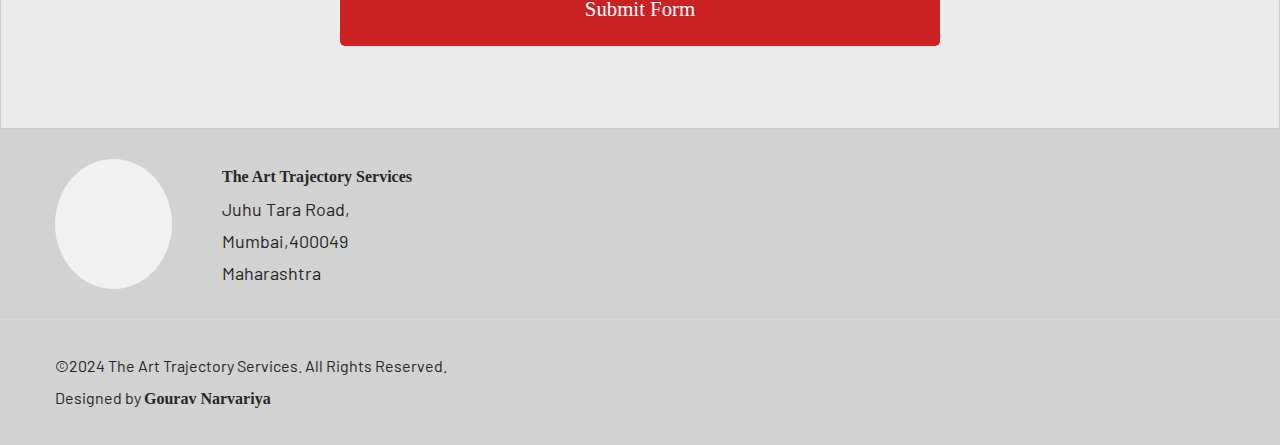
==== commit 80963759: "change made for desktop css" ====
--- a/Index.html
+++ b/Index.html
@@ -26,7 +26,7 @@
     <link rel="stylesheet" href="style.css" />
     <link rel="stylesheet" href="responsive.css" />
 </head>
-<body>
+<body >
     <header id="home-click" class=" panel banner-section">
         <div class="banner-image">
             <nav class="nav-section animate__animated animate__fadeInDown '4s'">
@@ -36,9 +36,9 @@
                     <a href="#home-click">Home</a>
                     <a href="./MeetTeam.html">Meet the team</a>
                     <a href="./Faq.html">FAQ</a>
-                    <a>+33423423423423</a>
-                    <a class="client-portal">Client Portal</a>
-                    <a href="#contact" class="book-appoinment" >Book an Appointment</a>
+                    <a>+91-77381 51185</a>
+                    <!-- <a class="client-portal">Client Portal</a> -->
+                    <a href="./Contact.html" >Book an Appointment</a>
                 </nav>
                 </div>          
                 <div class="navbar-btn-flex">
@@ -50,9 +50,8 @@
                       <li><a href="#home-click">Home</a></li>
                       <li > <a href="./MeetTeam.html">Meet the team</a></li>
                       <li ><a href="./Faq.html">FAQ</a></li>
-                      <li > <a>Client Portal</a>  </li>
-                      <li ><a>Book an Appointment</a></li>
-                      <li ><a>Contact</a></li>
+                      <li > <a>+91-77381 51185</a>  </li>
+                      <li ><a  href="./Contact.html">Book an Appointment</a></li>
                     </ul>
                   </div>
                   </div>    
@@ -70,7 +69,7 @@
                                 <div class="connect-div">
                                     <button class="scroll-btn" onclick="scrollToSection('section1')">Connect Now</button>
                                 </div>
-                                <div class="potential-div animate__animated  " >
+                                <div class="potential-div animate__animated animate__animated animate__zoomIn  animate__pulse animate__delay-1s  " >
                                     <p>We help you  <span class="text-span-20"> Excel</span> ,
                                         <br>
                                         &  become  <span class="text-span-20"> Limitless</span>  power,</p>
@@ -113,6 +112,24 @@
                 <!-- <br/> -->
             </h1>
             <!-- <p class="paragraph-quote"></p> -->
+            </div>
+            <div class="thereapy-flex-desktop">
+                <div class="therapy-inner-div">
+                    <img src="https://assets-global.website-files.com/62ef010408977750395b517c/62ef065f1cef285fff21a9fb_ic_bullet_lotus.svg" loading="lazy" alt="Lotus icon"/>
+                    <div class="hero-bullet">Online programs</div>
+                </div>
+                <div class="therapy-inner-div">
+                    <img src="https://assets-global.website-files.com/62ef010408977750395b517c/62ef065f1cef285fff21a9fb_ic_bullet_lotus.svg" loading="lazy" alt="Lotus icon"/>
+                    <div class="hero-bullet">Offline programs</div>
+                </div>
+                <div class="therapy-inner-div">
+                    <img src="https://assets-global.website-files.com/62ef010408977750395b517c/62ef065f1cef285fff21a9fb_ic_bullet_lotus.svg" loading="lazy" alt="Lotus icon"/>
+                    <div class="hero-bullet">One-On-One sessions</div>
+                </div>
+                <div class="therapy-inner-div">
+                    <img src="https://assets-global.website-files.com/62ef010408977750395b517c/62ef065f1cef285fff21a9fb_ic_bullet_lotus.svg" loading="lazy" alt="Lotus icon"/>
+                    <div class="hero-bullet">Customised group</div>
+                </div>
             </div>
         <div class="therapy-flex">
             <div class="therapy-flex-1">
@@ -193,7 +210,7 @@
             </div>
             <div class="welcome-image-wrapper">
                 <video width="100%" height="auto" controls autoplay playsinline muted loop>
-                    <source src="./drive-download-20240221T132250Z-001/MVI_7196.MOV" type="video/mp4">
+                    <source src="./Images/IMG_0377.MP4" type="video/mp4">
                     Your browser does not support the video tag.
                 </video>
                 <!-- <img loading="lazy" src="https://assets-global.website-files.com/62ef010408977750395b517c/62ef354758ad152de80dd69b_img_welcome.jpg" loading="lazy" srcset="https://assets-global.website-files.com/62ef010408977750395b517c/62ef354758ad152de80dd69b_img_welcome-p-500.jpg 500w, https://assets-global.website-files.com/62ef010408977750395b517c/62ef354758ad152de80dd69b_img_welcome-p-800.jpg 800w, https://assets-global.website-files.com/62ef010408977750395b517c/62ef354758ad152de80dd69b_img_welcome-p-1080.jpg 1080w, https://assets-global.website-files.com/62ef010408977750395b517c/62ef354758ad152de80dd69b_img_welcome.jpg 1170w" alt="Mom and baby" /> -->
@@ -230,11 +247,11 @@
         <div class="container">
             <div class="help-and-methods-div">
                     <div class="div-help-img">
-                        <img loading="lazy" src="./drive-download-20240221T132250Z-001/IMG_7189.JPG"/>
+                        <img loading="lazy" src="./Images/IMG_7189.JPG"/>
                     </div>
                     <div class="div-help">
                         <h2 class="heading services">
-                            We <span class="text-span-2">Help</span>
+                            We <span class="text-span-2">Work</span>
                             With
                         </h2>
                         <ul role="list" class="list">
@@ -270,7 +287,7 @@
                     </div>
                     
                     <div class="div-methods-img">
-                        <img loading="lazy" src="./drive-download-20240221T132250Z-001/IMG_7231.JPG" alt="Mom and son"/>
+                        <img loading="lazy" src="./Images/IMG_7231.JPG" alt="Mom and son"/>
                     </div>
             </div>
         </div>
@@ -282,7 +299,8 @@
                         For your convenience, we offer sessions both in-person and via telehealth. <br/>
                         <span class="text-span-3">Ready to get started? Book an appointment now.</span>
                     </div>
-                    <button class="button-3 w-button">Book an Appointment</button>
+                    <button class="button-3 w-button" id="appointmentButton">Book an Appointment</button>
+
             </div>
             
      </div>
@@ -399,7 +417,7 @@
                     <div class="design-inner">
                             <div class="text-block-3">
                                 ©2024 The Art Trajectory Services. All Rights Reserved. <br/>
-                                Designed by <span class="text-span-7">Gourav Narvariya</span>
+                                Designed by <a href="https://www.linkedin.com/in/gouravnarvariya/" target="_blank"><span class="text-span-7">Gourav Narvariya</span> </a>
                             </div>
                         
                         <!-- <div  class="div-block-11">
--- a/style.css
+++ b/style.css
@@ -217,7 +217,7 @@
 
 .connect-text-flex {
   display: flex;
-  flex-direction: column;
+  flex-direction: column-reverse;
   width: 100%;
   align-items: center;
 }
@@ -237,13 +237,13 @@
 }
 
 .therapy-inner-div {
-  flex: 0 0 48%;
+  /* flex: 0 0 48%; */
   display: flex;
   gap: 10px;
 }
 
 .hero-bullet {
-  font-weight: 600;
+  font-weight: 400;
   font-size: 1.3rem;
 }
 
@@ -302,7 +302,7 @@
   background-position: 100% 100%;
   background-size: auto;
   background-repeat: no-repeat;
-  height: 100vh;
+  /* height: 100vh; */
 }
 
 .quote-div {
@@ -310,6 +310,7 @@
   display: flex;
   /* flex-direction: column; */
   align-items: center;
+  justify-content: center;
   width: 100%;
 }
 
@@ -337,13 +338,14 @@
 }
 
 .quote-text-div {
-text-align: center;
+text-align: left;
 }
 
 .quote-text-div h1 span {
-color: var(--text-color);
-font-size: 4rem;
-font-family: 'Cagliostro';
+  color: var(--text-color);
+  font-size: 2.9rem;
+  font-family: auto;
+  font-weight: 100;
 }
 
 .quote-text-span em {
@@ -824,7 +826,7 @@
   color: var(--sage);
   font-family: "Allura";
   font-size: 5rem;
-  color: var(--secondary-color);
+  color: var(--text-color);
 
 }
 
@@ -838,6 +840,17 @@
   display: flex;
   flex-direction: column;
   gap: 20px;
+  flex: 0 0;
+}
+
+.text-span-12 {
+  color: var(--text-color);
+  font-size: 16px;
+  line-height: 30px;
+}
+
+.team-member-wrapper img {
+  border-radius: 50%;
 }
 
 .team-member-text {
@@ -858,11 +871,7 @@
   line-height: 30px;
 }
 
-.text-span-12 {
-  color: var(--secondary-color);
-  font-size: 14px;
-  line-height: 30px;
-}
+
 
 .text-span-13 {
   color: var(--dim-grey);
@@ -962,18 +971,27 @@
 /* member 1  member 1   member 1   member 1   member 1   member 1 member 1  */
 
 .color-sec {
-  color: var(--secondary-color);
- 
+  color: var(--text-color);
 }
 
 .member-div-flex {
   display: flex;
   padding: 100px 0px;
+  gap: 100px;
 }
 
 .member-image-div {
   flex: 0 0 49%;
 }
+
+.member-image-div-1 img {
+  border-radius: 50%;
+}
+.text-span-11  span{ 
+  margin-left: 5px;}
+  .text-span-13 span {
+      margin-left: 5px;
+  }
 
 .member-data-div h1 {
   color: var(--sage);
@@ -982,7 +1000,7 @@
   margin-bottom: 30px;
   font-size: 5rem;
   font-family: "Allura";
-  color: var(--secondary-color);
+  color: var(--text-color);
 }
 
 .member-1-text-add {
@@ -1100,15 +1118,15 @@
 
 
 .quote-text-div p {
-  font-size: 1.3rem;
+  font-size: 2rem;
     font-family: 'Cagliostro';
     text-align: center;
-    line-height: 1.7rem;
+    line-height: 2.7rem;
 
 }
 
 .quote-text-div p span {
-  font-size: 1.7rem;
+  font-size: 2.7rem;
     font-family: 'Allura';
     text-align: center;
     margin-bottom: 20px;
@@ -1120,4 +1138,91 @@
 
 
 
-
+body::-webkit-scrollbar {
+  display: none;
+}
+
+body::-webkit-scrollbar-button {
+  display: none;
+}
+
+body {
+  -ms-overflow-style:none;
+}
+
+.contact-html {
+  padding-top: 100px;
+  padding-bottom: 20px;
+}
+
+.therapy-flex {
+  display: none;
+}
+
+.thereapy-flex-desktop {
+  display: flex;
+  justify-content: space-between;
+  margin-top: 20px;
+}
+
+
+.testimonial-heading {
+  text-align: center;
+}
+.testimonial-heading h1 {
+  font-size: 3rem;
+  font-weight: 300;
+}
+.testimonial-heading p {
+font-size: 1.7rem;
+color: var(--dim-grey);
+}
+.text-span-testimonial {
+  color: var(--text-color);
+  font-family: 'Allura';
+  font-size: 5.3rem;
+}
+.testimonial-carousel {
+  padding: 10px 0px;
+}
+.owl-theme .owl-nav {
+  margin-top: 10px;
+  display: none;
+}
+.owl-theme .owl-dots, .owl-theme  {
+  display: flex;
+  text-align: center;
+  justify-content: center;
+  -webkit-tap-highlight-color: transparent;
+}
+.owl-theme .owl-dots .owl-dot {
+  display: inline-block;
+  zoom: 1;
+  width: 5%;
+}
+.owl-theme .owl-dots .owl-dot.active span, .owl-theme .owl-dots .owl-dot:hover span    {
+  background-color: var(--text-color);
+}
+.item {
+padding: 20px 10px;
+}
+
+.item h2 {
+  text-align: left;
+  font-size: 5rem;
+  font-family: cursive;
+  line-height: 2.3rem;
+  color: var(--text-color);
+}
+.item p {
+  text-align: left;
+  padding-left: 30px;
+  font-size: 1.2rem;
+}
+.item h1 {
+  padding-top: 10px;
+  text-align: left;
+  padding-left: 30px;
+  font-size: 1.2rem;
+
+}--- a/responsive.css
+++ b/responsive.css
@@ -392,14 +392,12 @@
     margin-bottom: 20px;
     font-weight: 500;
     color: var(--text-color);
-    text-shadow: 2px 2px 4px rgba(0, 0, 0, 0.2);
+    text-shadow: 2px 2px 4px rgba(0, 0, 0, 0.3);
 }
 .red-text {
     color: red;
   }
-  body::-webkit-scrollbar {
-    display: none;
-  }
+ 
   .potential-div h1 {
     opacity: 1;
     /* transition: opacity 1s ease-in-out; */
@@ -528,10 +526,30 @@
 .item p {
     text-align: left;
     padding-left: 30px;
+    font-size: 1rem;
 }
 .item h1 {
     padding-top: 10px;
     text-align: left;
     padding-left: 30px;
-}
-}
+    font-size: 1rem;
+
+}
+
+body::-webkit-scrollbar {
+    -webkit-appearance: none;
+}
+.contact-html {
+    padding-top: 100px;
+    padding-bottom: 20px;
+}
+.program-section {
+    display: block;
+  }
+.thereapy-flex-desktop {
+    display: none;
+}
+.quote-section {
+    height: 100vh;
+}
+}
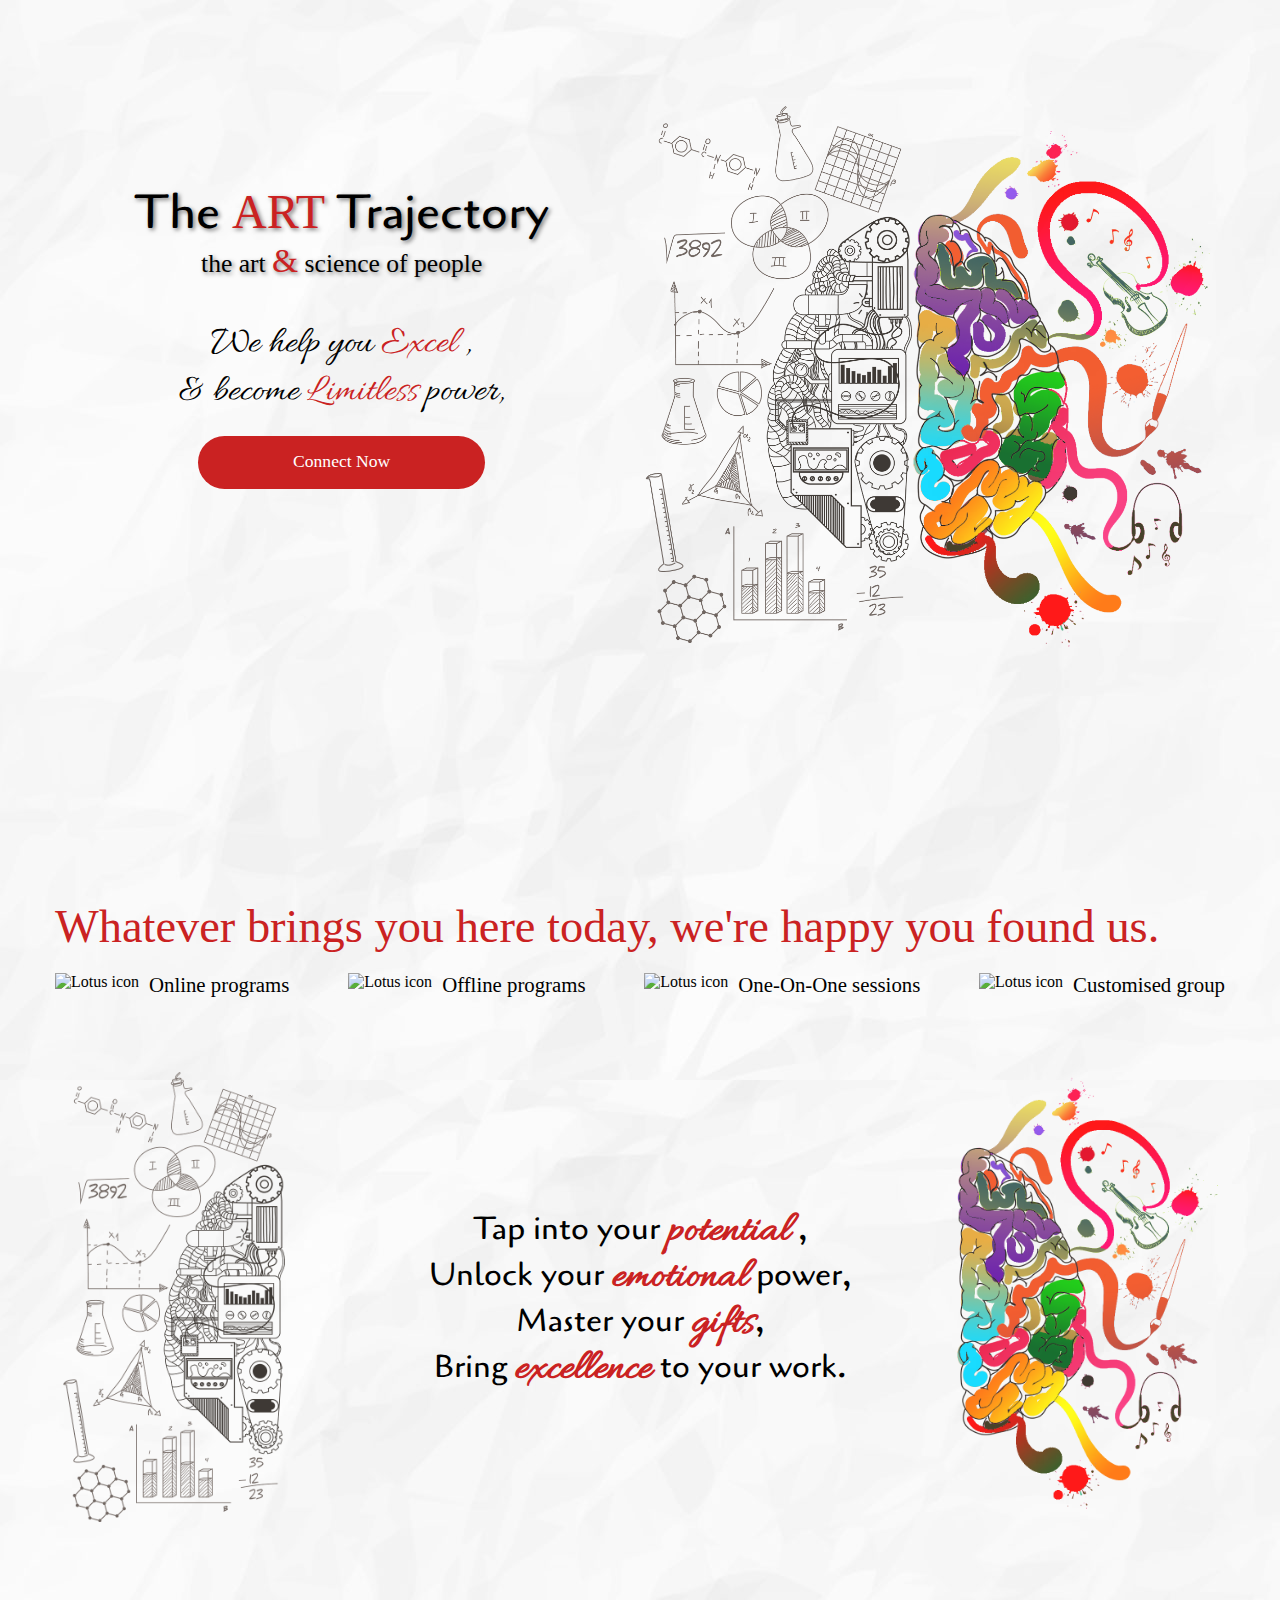
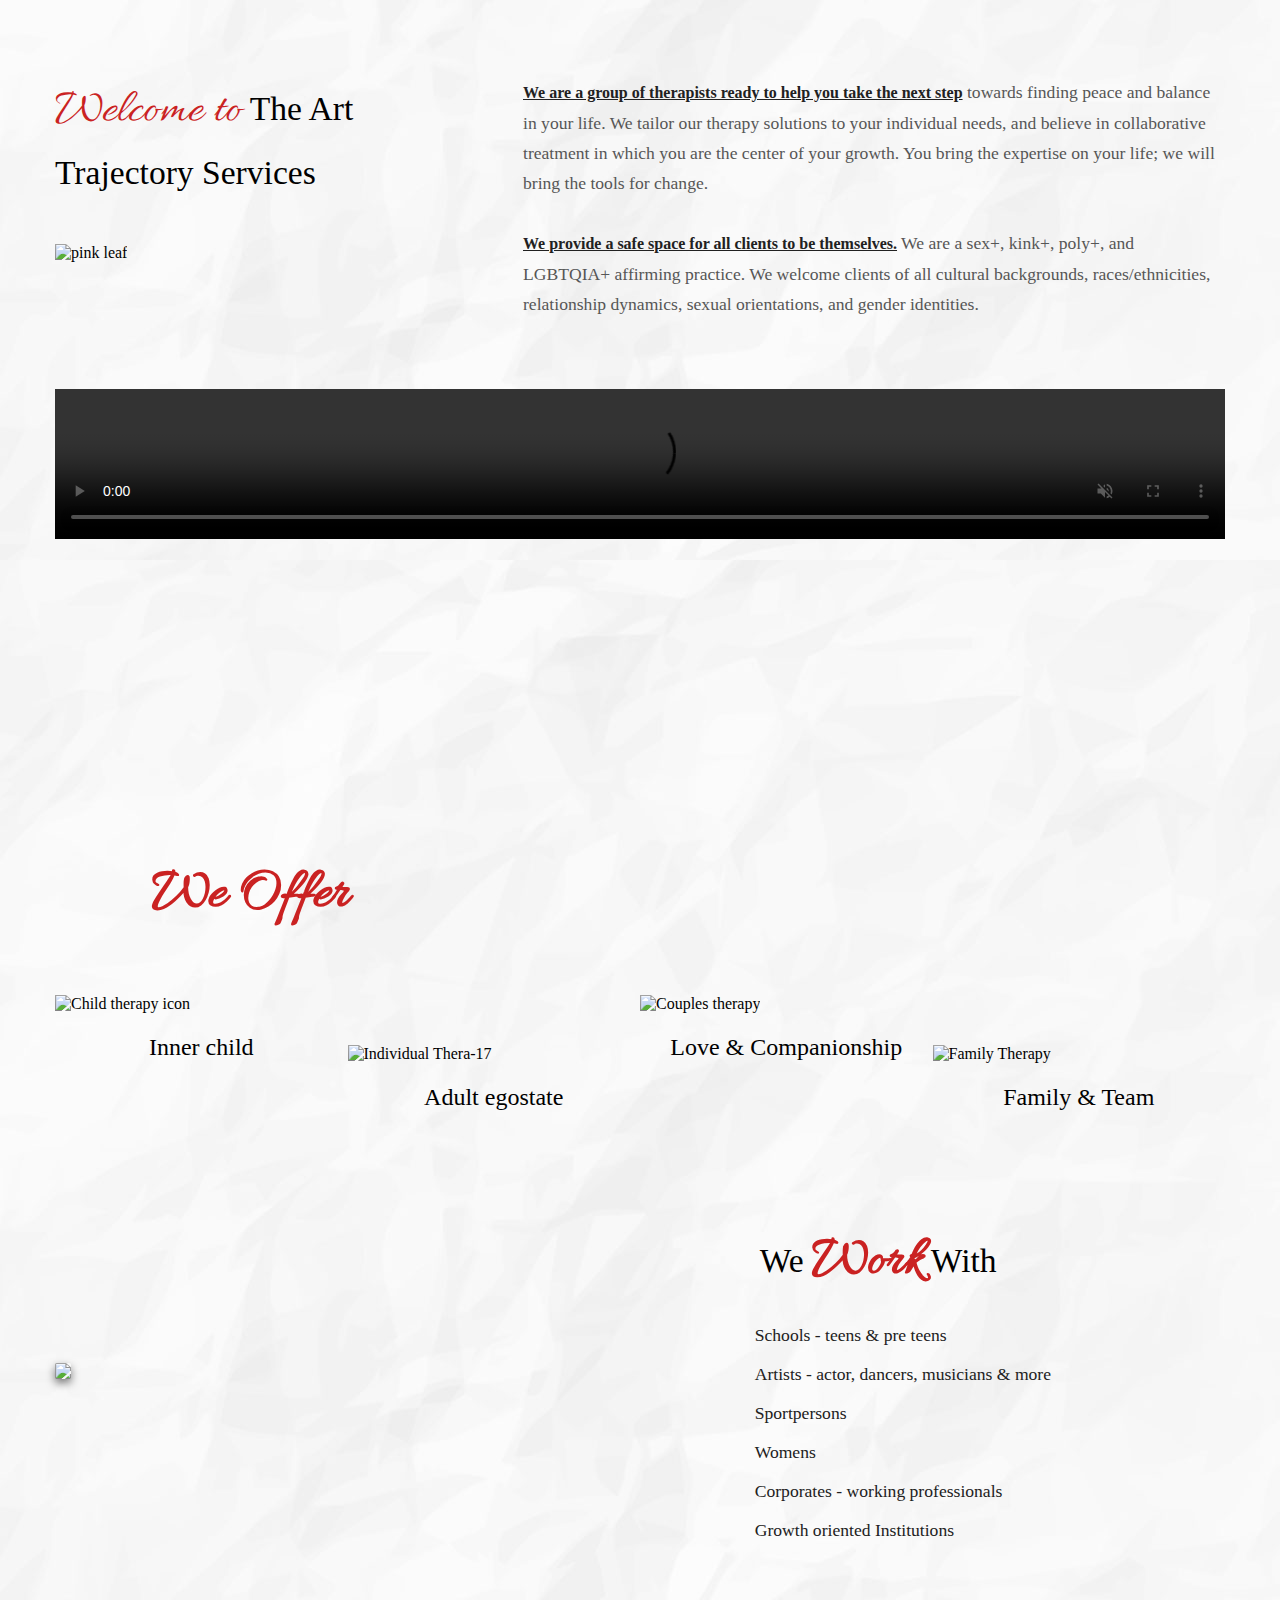
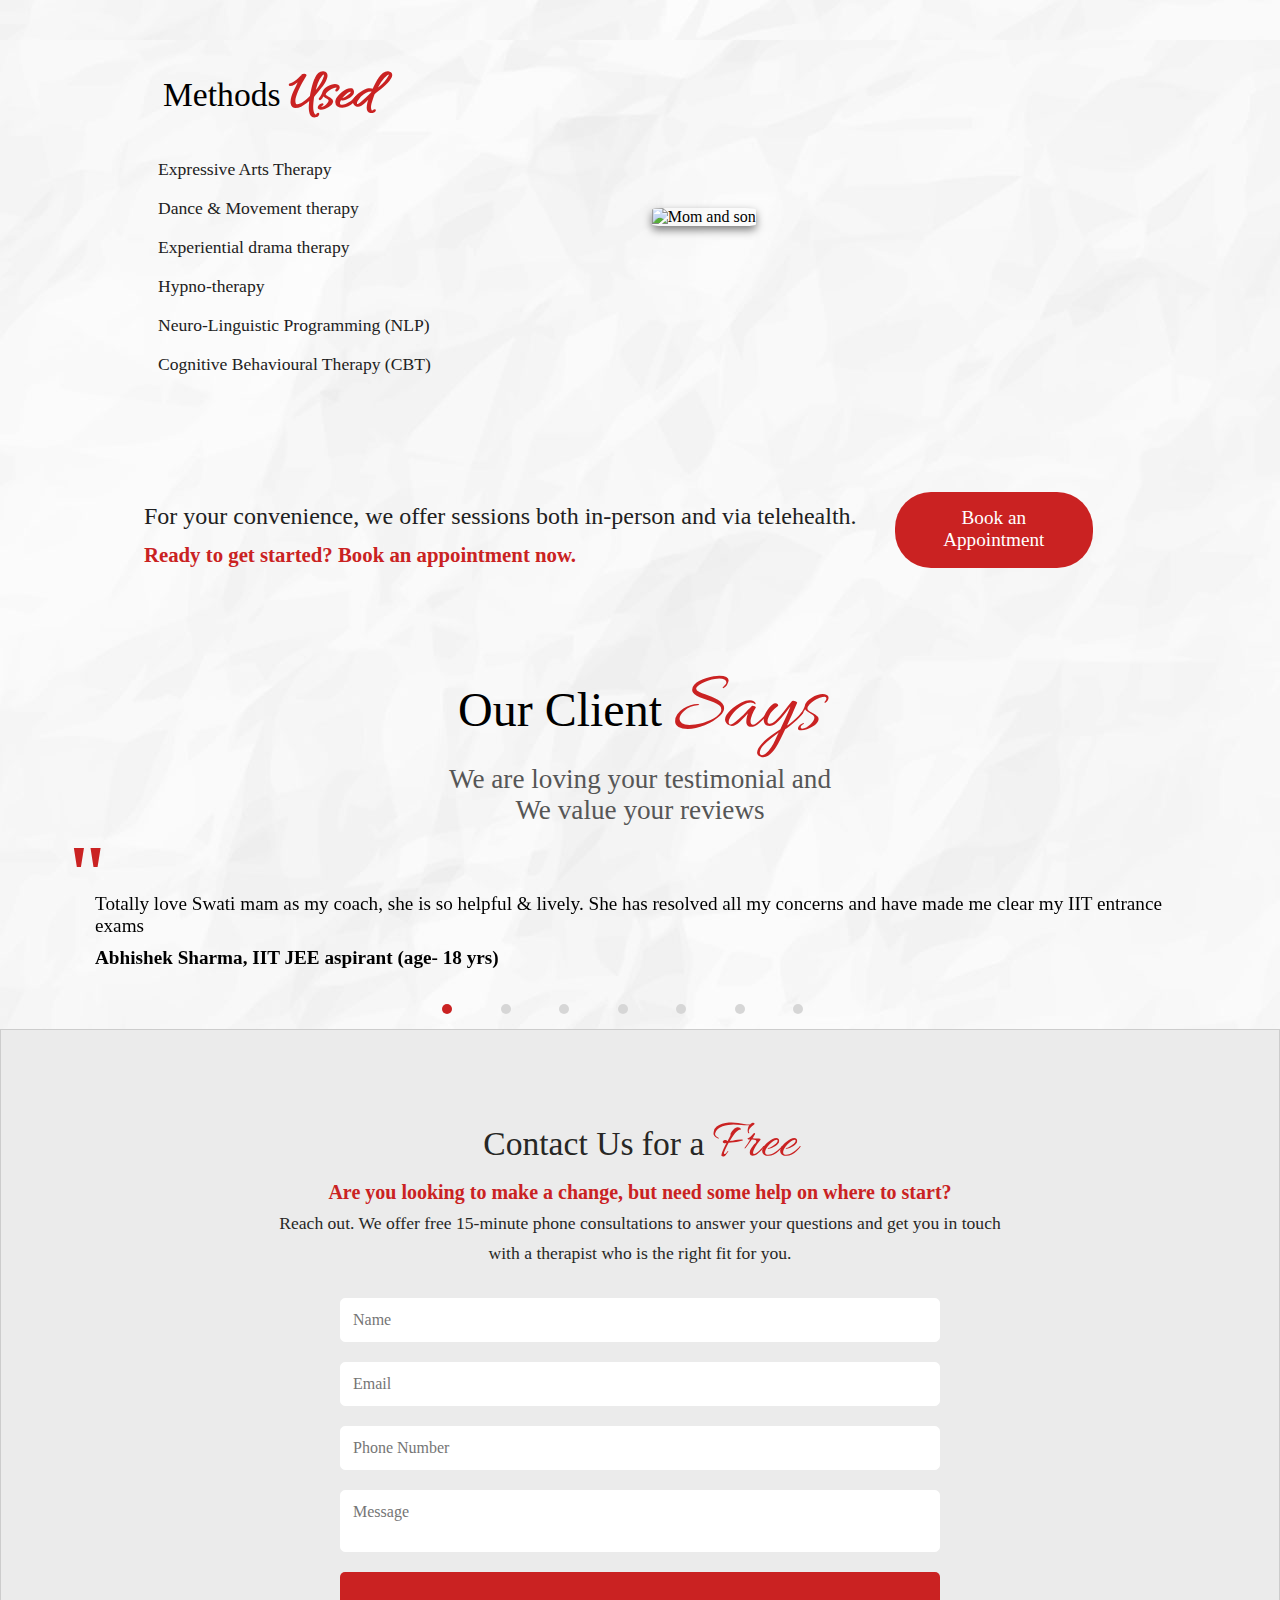
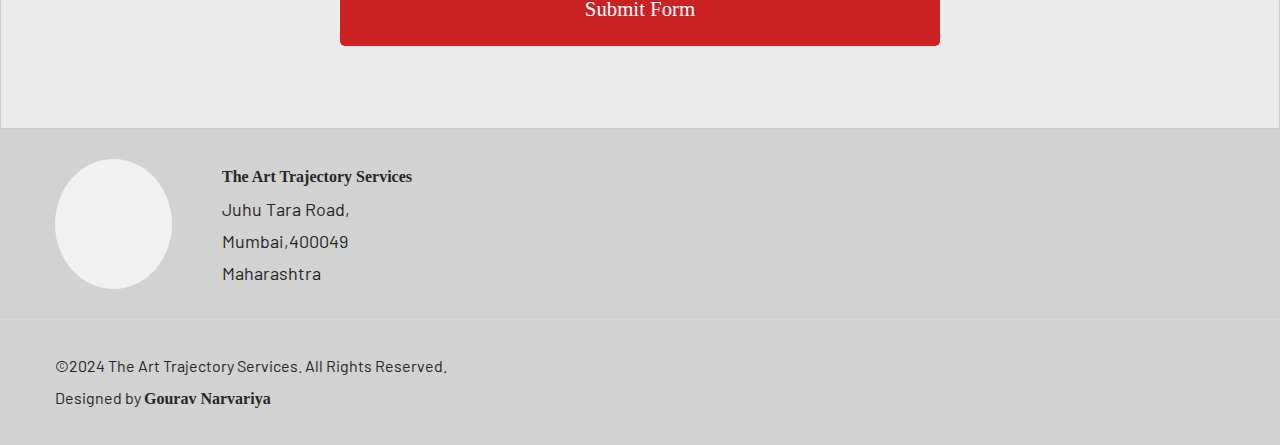
==== commit 4e044281: "access key added%" ====
--- a/Index.html
+++ b/Index.html
@@ -369,7 +369,7 @@
                         <br/>Reach out. We offer free 15-minute phone consultations to answer your questions and get you in touch with a therapist who is the right fit for you.
                     </p>
                     <form action="https://api.web3forms.com/submit" class="form" method="POST">
-                        <input type="hidden" name="access_key" value="30b98c5e-e9e3-4208-a2da-675d9d117dff">
+                        <input type="hidden" name="access_key" value="99ea7f24-26f3-475c-87c6-8d11127b6c7a">
                         
                         <!-- Name Field -->
                         <input placeholder="Name" type="text" name="name" required>
--- a/style.css
+++ b/style.css
@@ -847,10 +847,19 @@
   color: var(--text-color);
   font-size: 16px;
   line-height: 30px;
+  text-align: left;
+}
+
+.text-span-12-center {
+  color: var(--text-color);
+  font-size: 16px;
+  line-height: 30px;
+  text-align: center;
 }
 
 .team-member-wrapper img {
   border-radius: 50%;
+  height: 200px;
 }
 
 .team-member-text {
--- a/responsive.css
+++ b/responsive.css
@@ -55,6 +55,8 @@
     ul.show-navbar-ul li a {
         /* color: #ededed; */
         color: #272725;
+        display: block;
+        width: 100%;
         
     }
 
@@ -471,6 +473,7 @@
     }
     .team-member-wrapper img {
         border-radius: 50%;
+        height: auto;
     }
 
 .team-member-text {
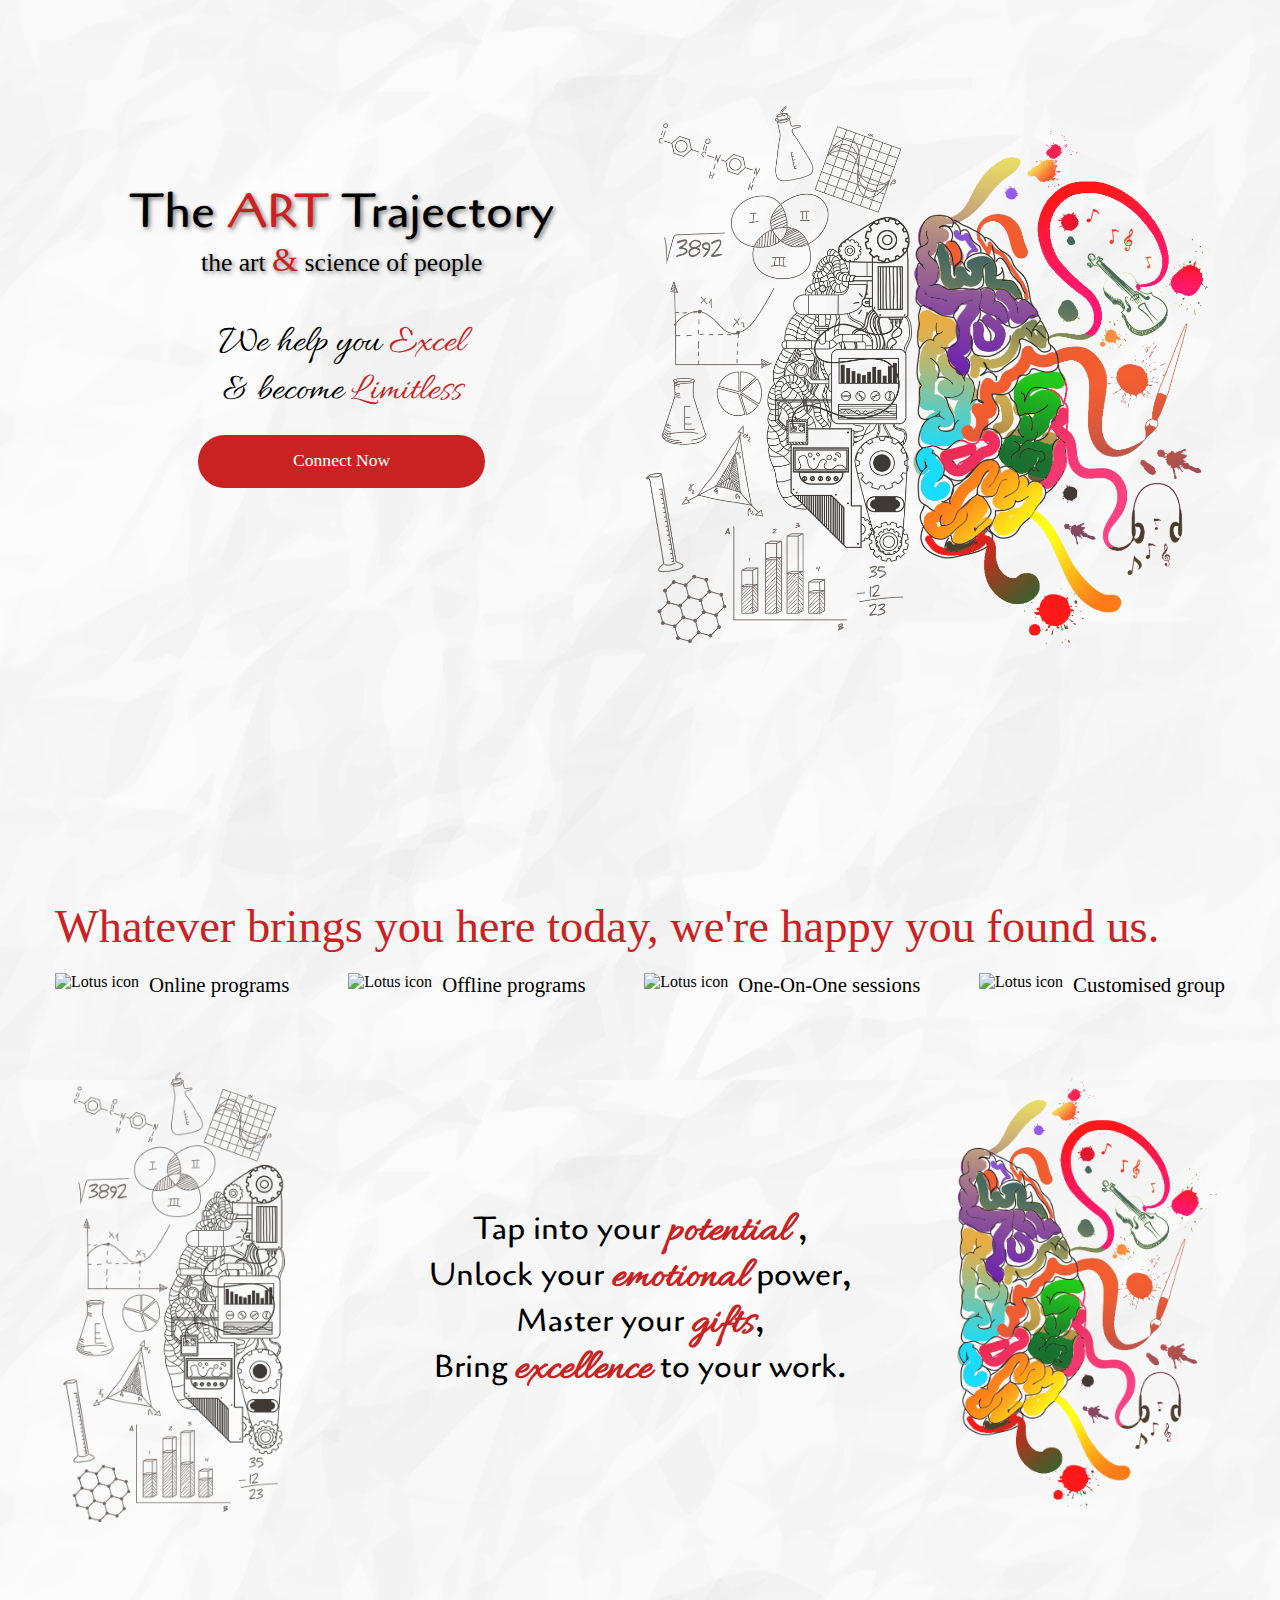
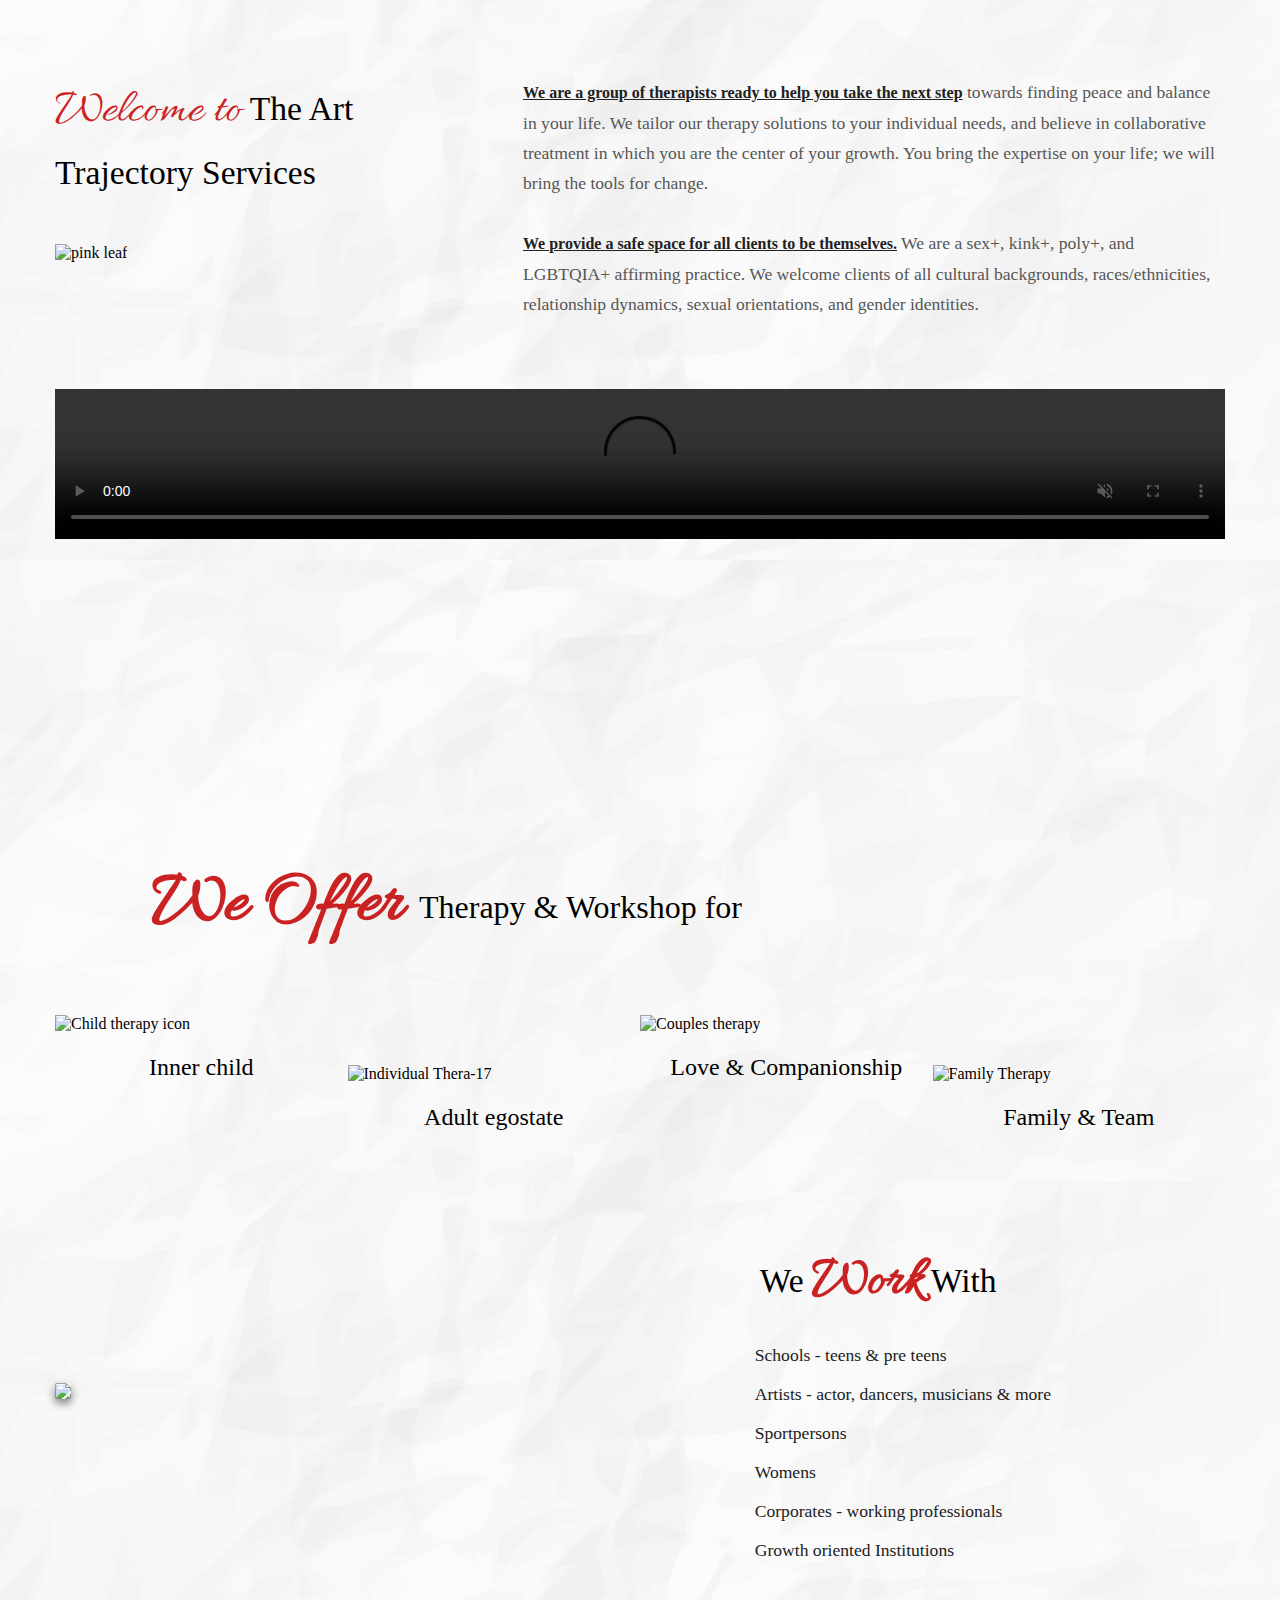
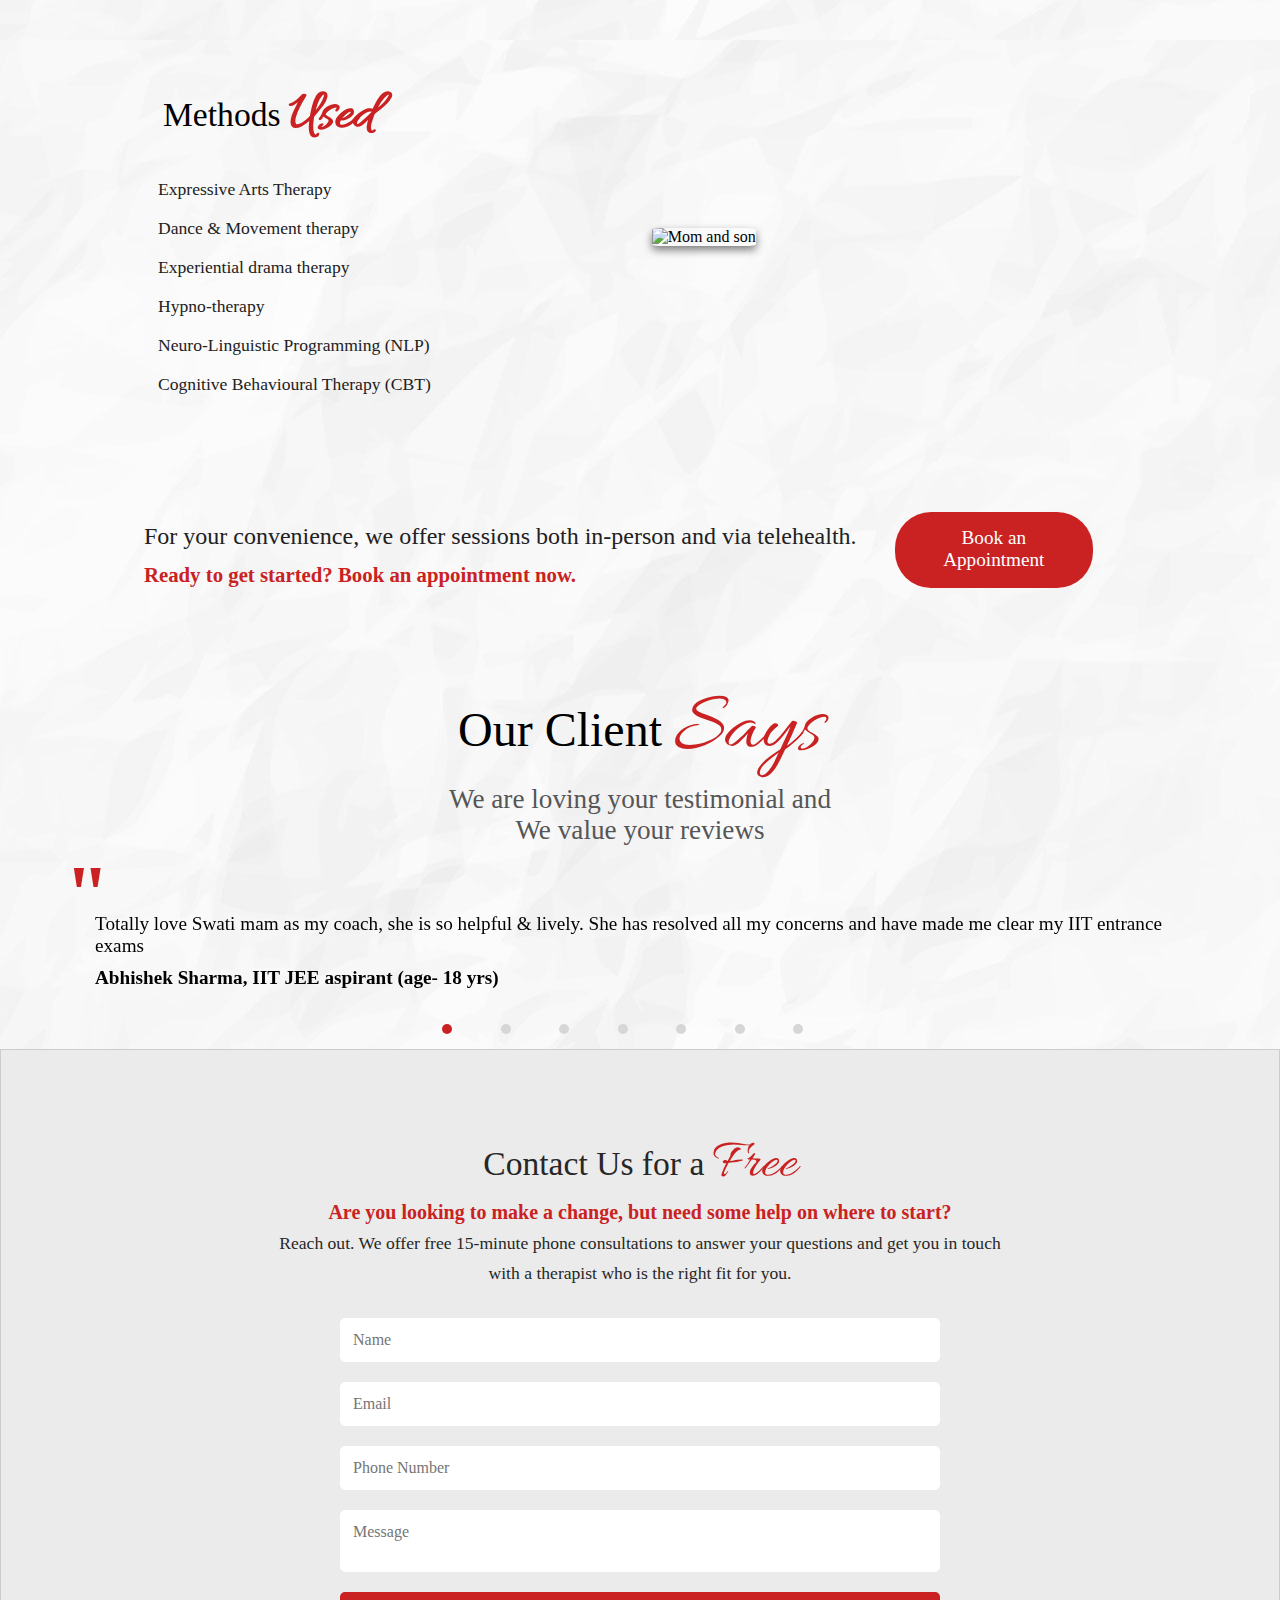
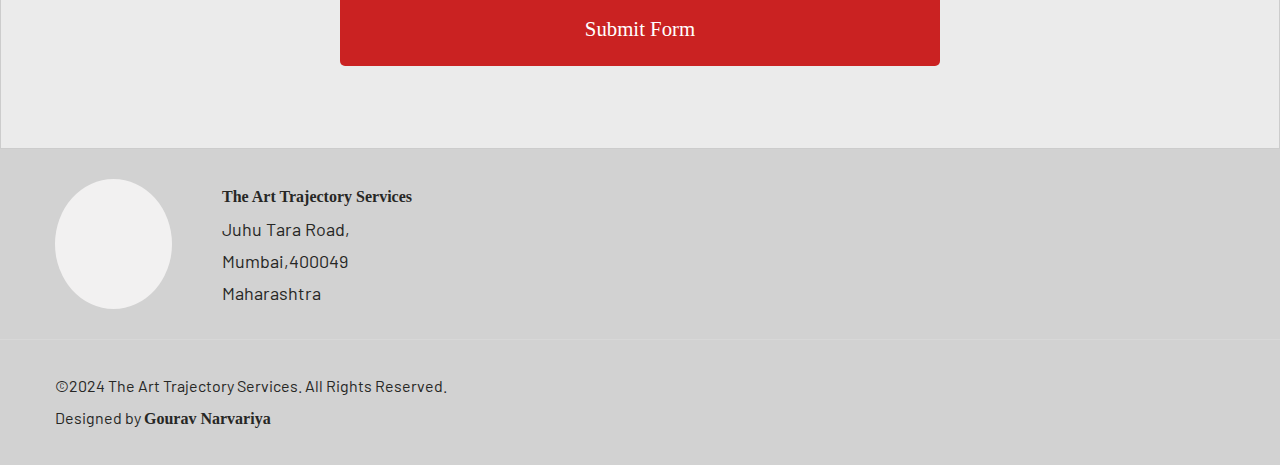
==== commit 4b44d880: "we offer heading changes" ====
--- a/Index.html
+++ b/Index.html
@@ -37,7 +37,6 @@
                     <a href="./MeetTeam.html">Meet the team</a>
                     <a href="./Faq.html">FAQ</a>
                     <a>+91-77381 51185</a>
-                    <!-- <a class="client-portal">Client Portal</a> -->
                     <a href="./Contact.html" >Book an Appointment</a>
                 </nav>
                 </div>          
@@ -70,9 +69,9 @@
                                     <button class="scroll-btn" onclick="scrollToSection('section1')">Connect Now</button>
                                 </div>
                                 <div class="potential-div animate__animated animate__animated animate__zoomIn  animate__pulse animate__delay-1s  " >
-                                    <p>We help you  <span class="text-span-20"> Excel</span> ,
+                                    <p>We help you  <span class="text-span-20"> Excel</span> 
                                         <br>
-                                        &  become  <span class="text-span-20"> Limitless</span>  power,</p>
+                                        &  become  <span class="text-span-20"> Limitless</span></p>
                                 </div>
 
                             
@@ -89,16 +88,8 @@
                         <div class="potential-div animate__animated animate__zoomIn  animate__pulse animate__delay-1s" >
                             <h1>We help you  <span class="text-span-20"> Excel</span></h1>
                                 
-                                <h1> & become  <span class="text-span-20"> Limitless</span></h1>  
-                                
+                                <h1> & become  <span class="text-span-20"> Limitless</span></h1>   
                         </div>
-
-                        <!-- <div class="potential-div">
-                            <h1 id="dynamicHeading">
-                                
-                            </h1>
-                        </div> -->
-                    
                     </div>
                 </div>
             </main>
@@ -108,10 +99,8 @@
         <div  class="quote-text-div">
             <h1 class="h1-hero ">
                 <span class="text-span-8">Whatever brings you here today, we're happy you found us.</span><br/>
-                <!-- <span class="text-span-8">to your work</span> -->
-                <!-- <br/> -->
+
             </h1>
-            <!-- <p class="paragraph-quote"></p> -->
             </div>
             <div class="thereapy-flex-desktop">
                 <div class="therapy-inner-div">
@@ -173,7 +162,6 @@
                             <br>
                             Bring <span>excellence</span> to your work.</p>
                     </div>
-                    <!-- <p class="paragraph-quote"></p> -->
                     </div>  
                     
                 </div>
@@ -191,10 +179,6 @@
                         <span class="h2-cursive">Welcome to</span>
                          The Art Trajectory Services
                     </h2>
-                    <!-- <video width="100%" height="auto" controls autoplay>
-                        <source src="./drive-download-20240221T132250Z-001/MVI_7196.MOV" type="video/mp4">
-                        Your browser does not support the video tag.
-                    </video> -->
                     <img loading="lazy" src="https://assets-global.website-files.com/62ef010408977750395b517c/62ef365c5cac0a2b2072466c_pink%20leaf.svg"  alt="pink leaf"/>
                 </div>
                 <div class="welcome-text-wrapper">
@@ -213,15 +197,13 @@
                     <source src="./Images/IMG_0377.MP4" type="video/mp4">
                     Your browser does not support the video tag.
                 </video>
-                <!-- <img loading="lazy" src="https://assets-global.website-files.com/62ef010408977750395b517c/62ef354758ad152de80dd69b_img_welcome.jpg" loading="lazy" srcset="https://assets-global.website-files.com/62ef010408977750395b517c/62ef354758ad152de80dd69b_img_welcome-p-500.jpg 500w, https://assets-global.website-files.com/62ef010408977750395b517c/62ef354758ad152de80dd69b_img_welcome-p-800.jpg 800w, https://assets-global.website-files.com/62ef010408977750395b517c/62ef354758ad152de80dd69b_img_welcome-p-1080.jpg 1080w, https://assets-global.website-files.com/62ef010408977750395b517c/62ef354758ad152de80dd69b_img_welcome.jpg 1170w" alt="Mom and baby" /> -->
-                <!-- <img loading="lazy" src="https://assets-global.website-files.com/62ef010408977750395b517c/62ef61490e99ef3d1dfc9cb1_badge%202.svg" alt="Find yourself again" /> -->
             </div>
         </div>
     </section>
     <section class=" offer-section">
         <div class="container">
             <div class="offer-div">
-                <h1 class="heading-2-cursive">We Offer</h1>
+                <h1 class="heading-2-cursive heading-offer">We Offer <span>Therapy & Workshop for</span> </h1>
                 <div class="services-wrapper">
                     <div class="div-block-3">
                         <img loading="lazy" src="https://assets-global.website-files.com/62ef010408977750395b517c/62ef66c3d05b793ba20572f4_child_therapy.svg" alt="Child therapy icon"/>
@@ -262,13 +244,7 @@
                             <li class="list-item help">Womens</li>
                             <li class="list-item help">Corporates - working professionals</li>
                             <li class="list-item help">Growth oriented Institutions</li>
-                            <!-- <li class="list-item help">Multi-partner relationships</li>
-                            <li class="list-item help">Parenting challenges</li>
-                            <li class="list-item help">Addiction</li>
-                            <li class="list-item help">ADHD</li>
-                            <li class="list-item help">Pre-teen/teen stage of life issues</li>
-                            <li class="list-item help">And more</li> -->
-                        </ul>
+                              </ul>
                     </div>
                     <div class="div-methods">
                         <h2 class="heading services two">
@@ -386,12 +362,6 @@
                         <!-- Submit Button -->
                         <button type="submit">Submit Form</button>
                     </form>
-                    <!-- <div class="w-form-done">
-                        <div>Thank you! Your submission has been received!</div>
-                    </div>
-                    <div class="w-form-fail">
-                        <div>Oops! Something went wrong while submitting the form.</div>
-                    </div> -->
                 </div>
             </div>
         </div>
--- a/style.css
+++ b/style.css
@@ -199,8 +199,10 @@
 .hero-text-div h1 span {
   color: var(--text-color);
   font-size: 3rem;
-
-}
+  font-family: 'Cagliostro';
+}
+
+
 
 .paragraph-1 {
   margin-top: 0;
@@ -1234,4 +1236,16 @@
   padding-left: 30px;
   font-size: 1.2rem;
 
+}
+
+.heading-offer {
+  max-width: 100%;
+  font-size: 4.6rem;
+}
+
+.heading-offer span {
+  font-size: 2rem;
+  font-weight: 300;
+  color: #000;
+
 }--- a/responsive.css
+++ b/responsive.css
@@ -555,4 +555,15 @@
 .quote-section {
     height: 100vh;
 }
-}
+.heading-offer span {
+    font-size: 1.8rem;
+    font-weight: 300;
+    color: #000;
+}
+.heading-offer {
+    max-width: 100%;
+    font-size: 3.6rem;
+    left: 0px;
+    font-weight: 600;
+}
+}
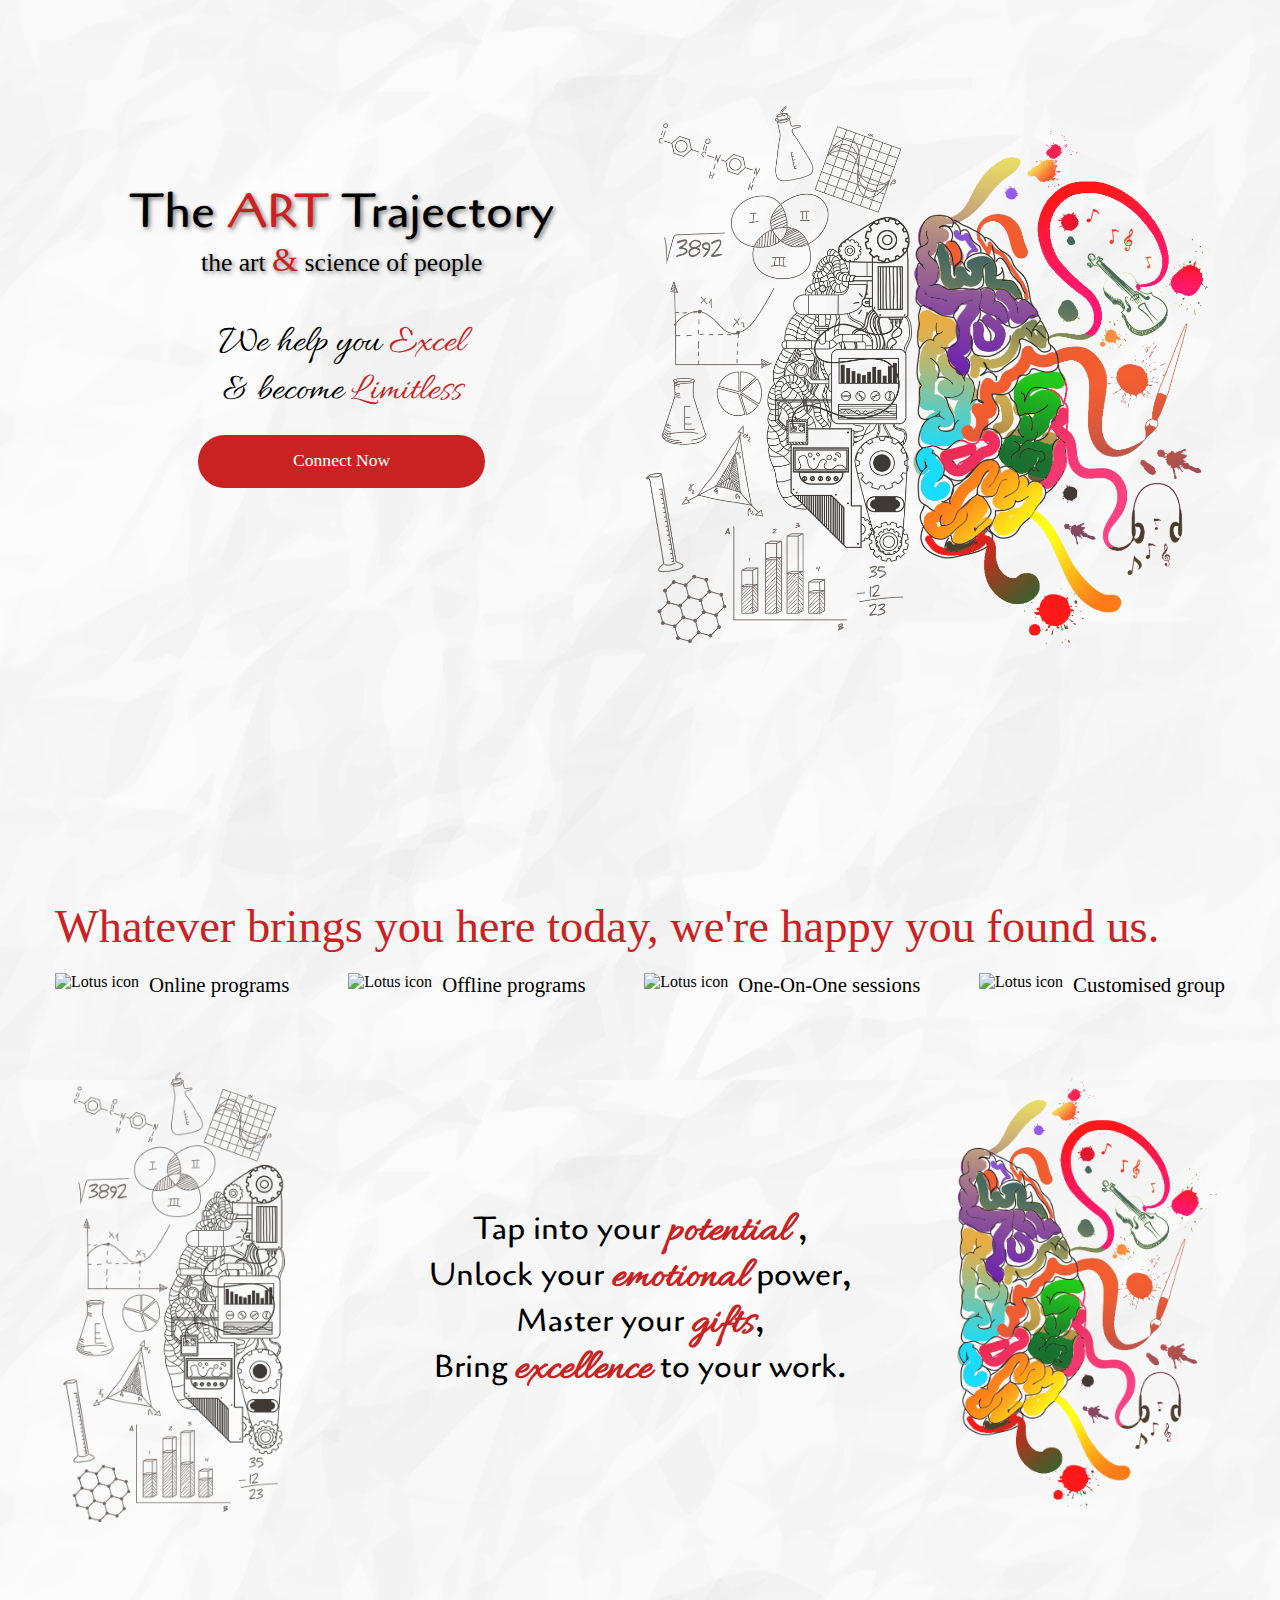
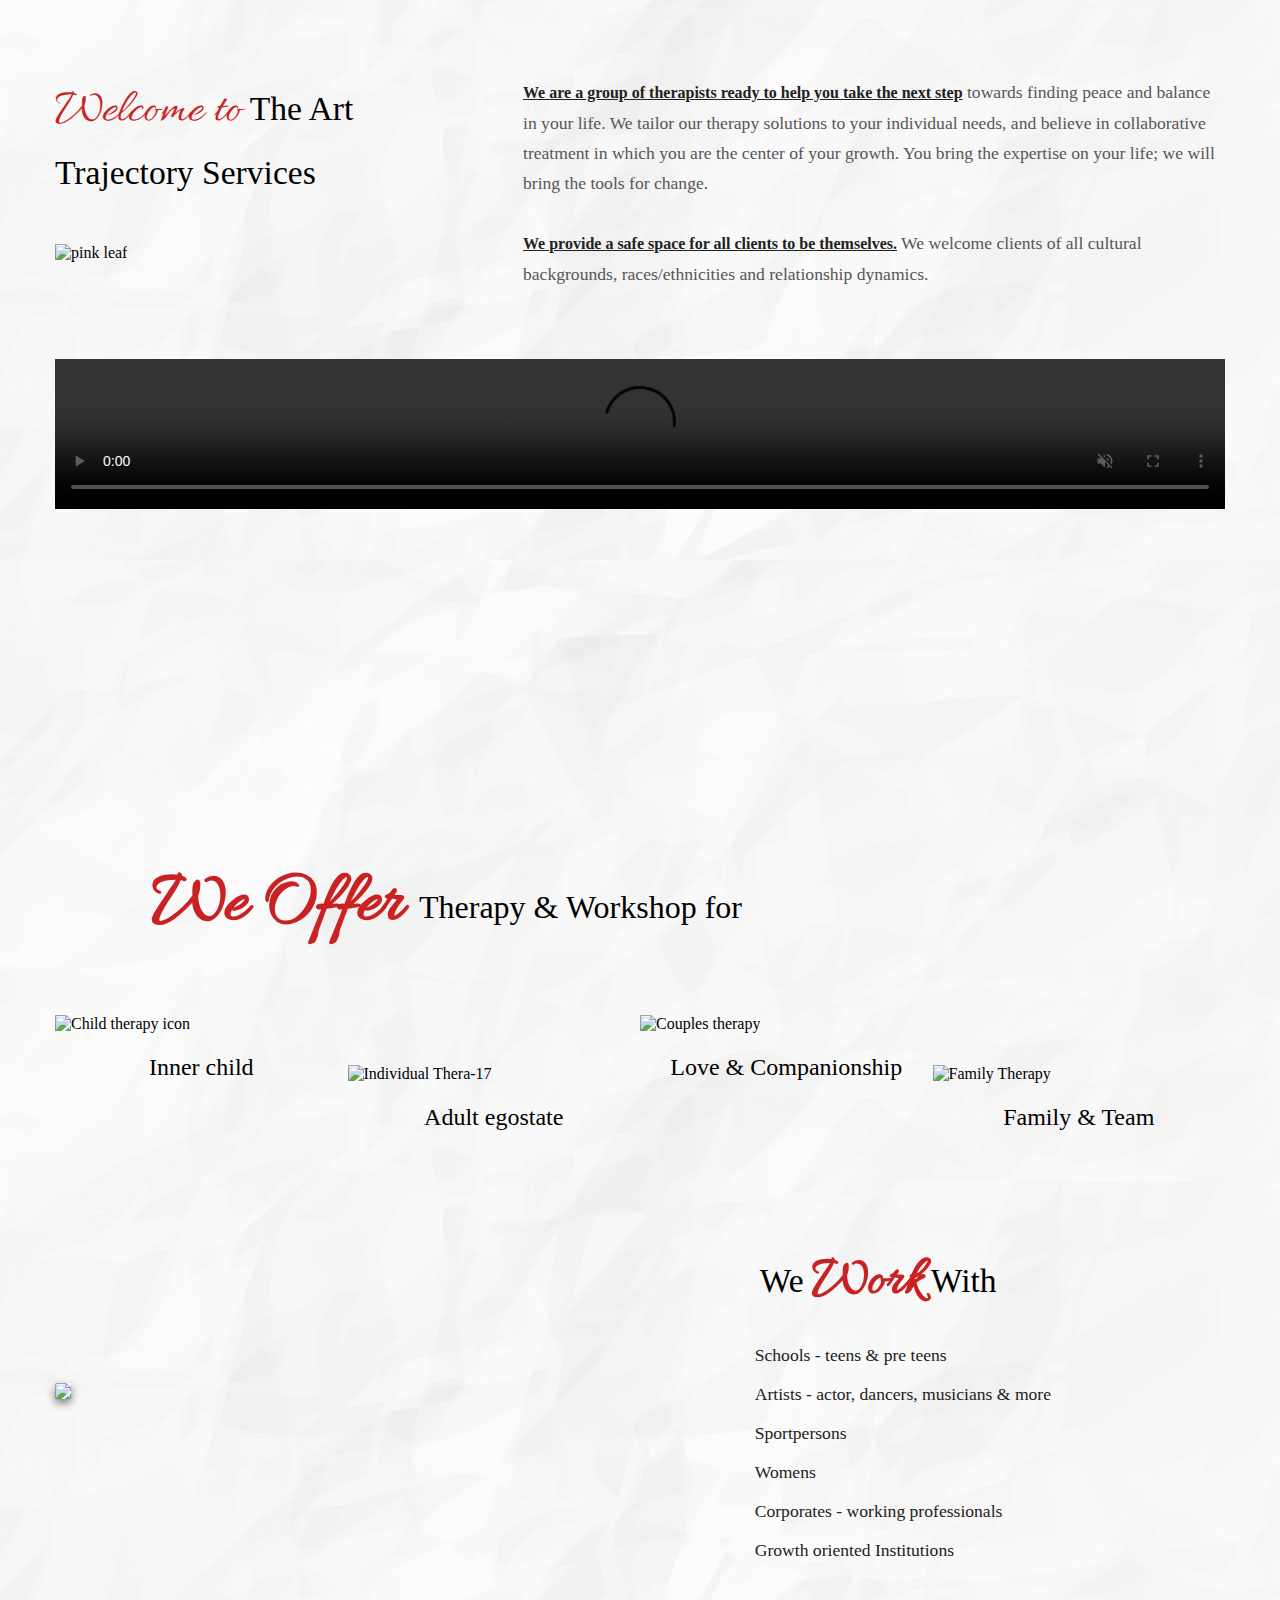
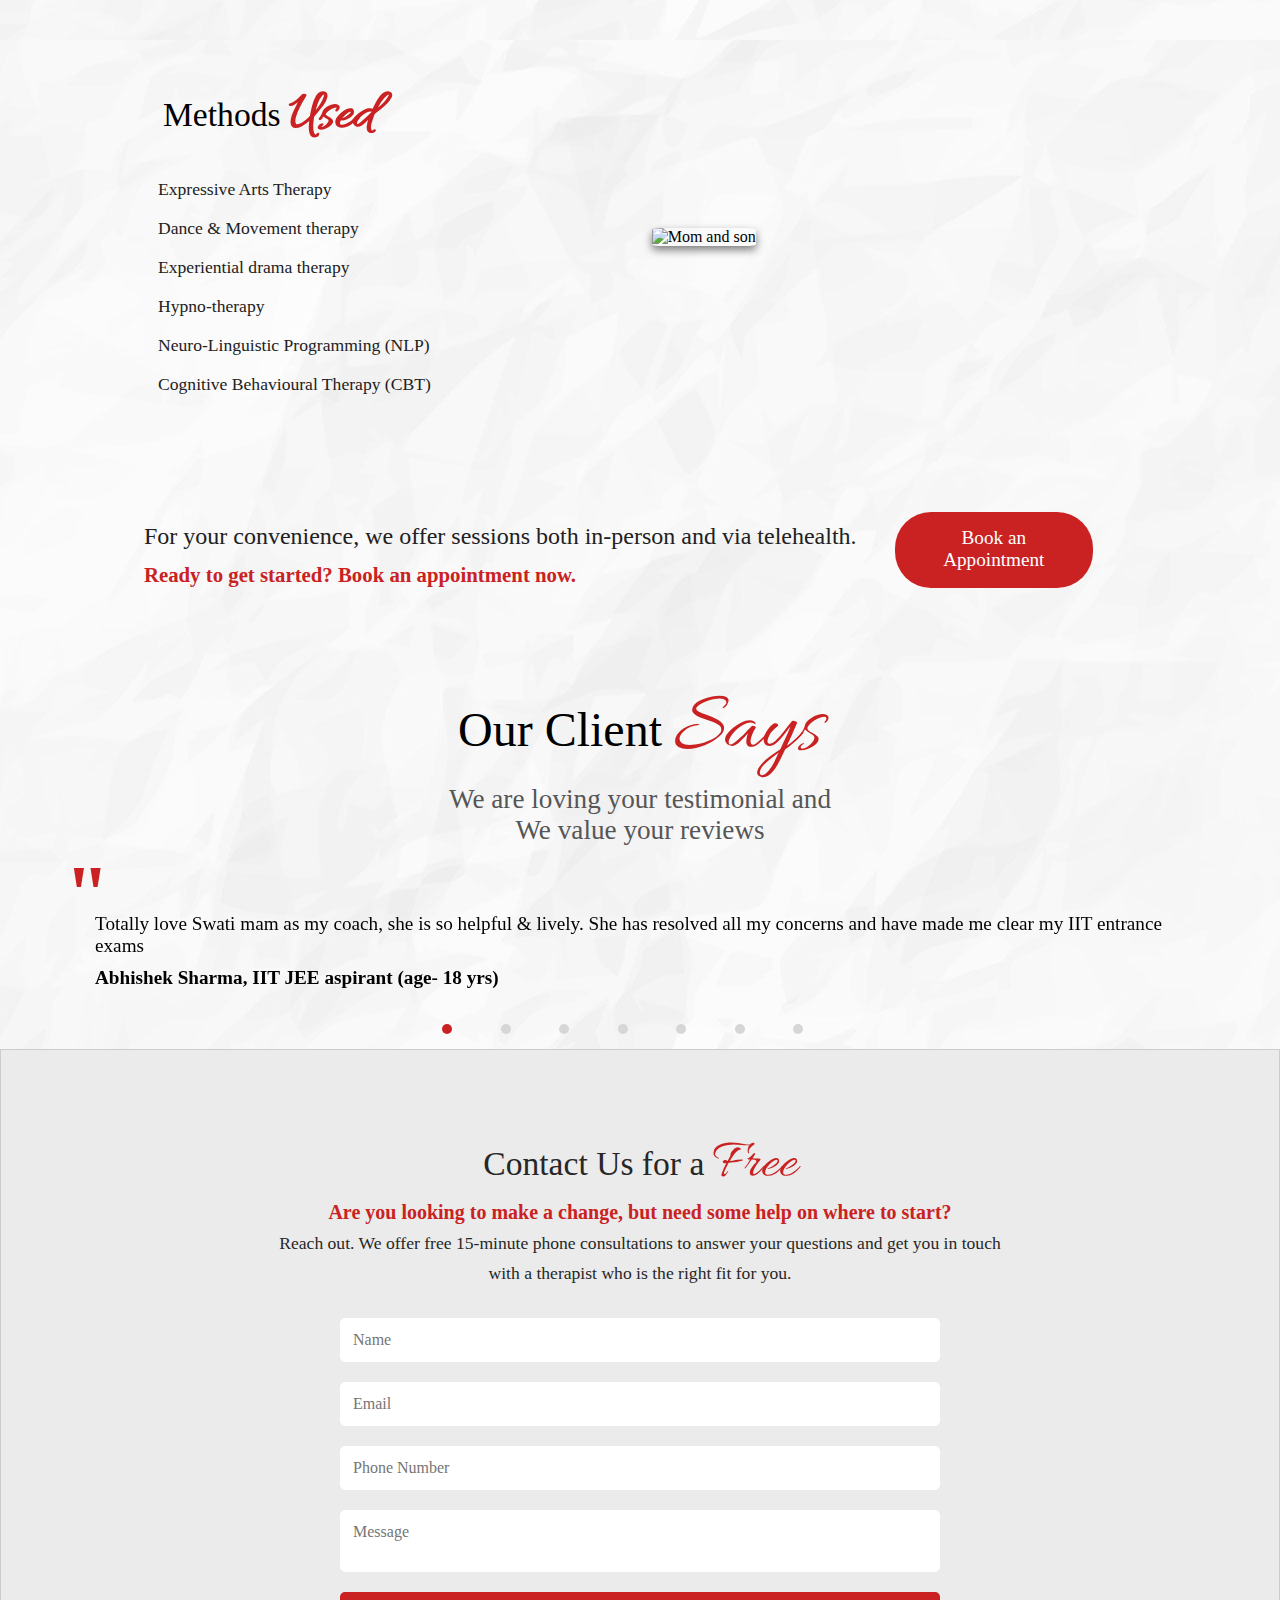
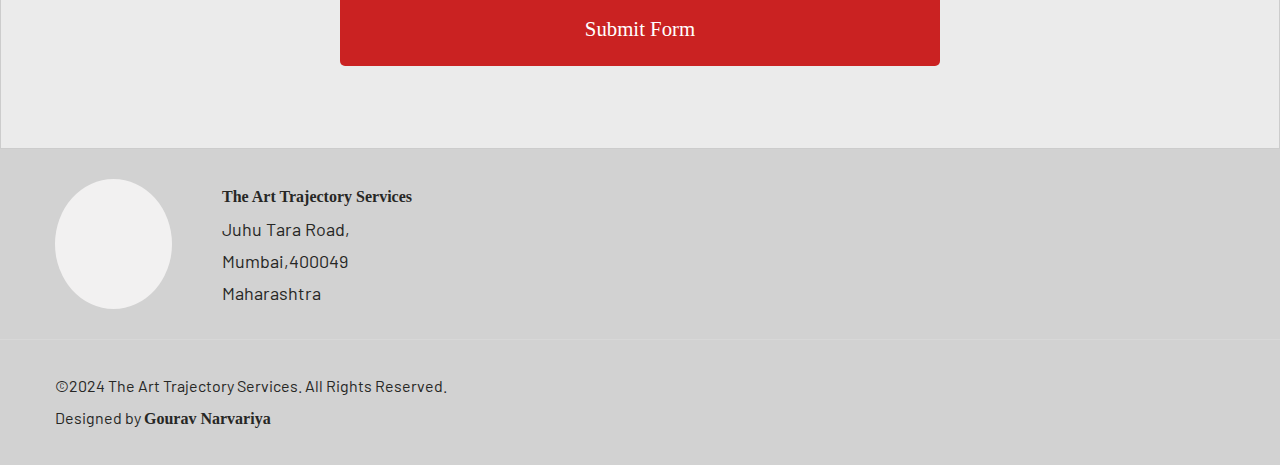
==== commit cfb39384: "changes in content section" ====
--- a/Index.html
+++ b/Index.html
@@ -188,7 +188,7 @@
                     </p>
                     <p class="paragraph">
                         <span class="p-highlight">We provide a safe space for all clients to be themselves.</span>
-                        We are a sex+, kink+, poly+, and LGBTQIA+ affirming practice. We welcome clients of all cultural backgrounds, races/ethnicities, relationship dynamics, sexual orientations, and gender identities.
+                         We welcome clients of all cultural backgrounds, races/ethnicities and relationship dynamics.
                     </p>
                 </div>
             </div>
